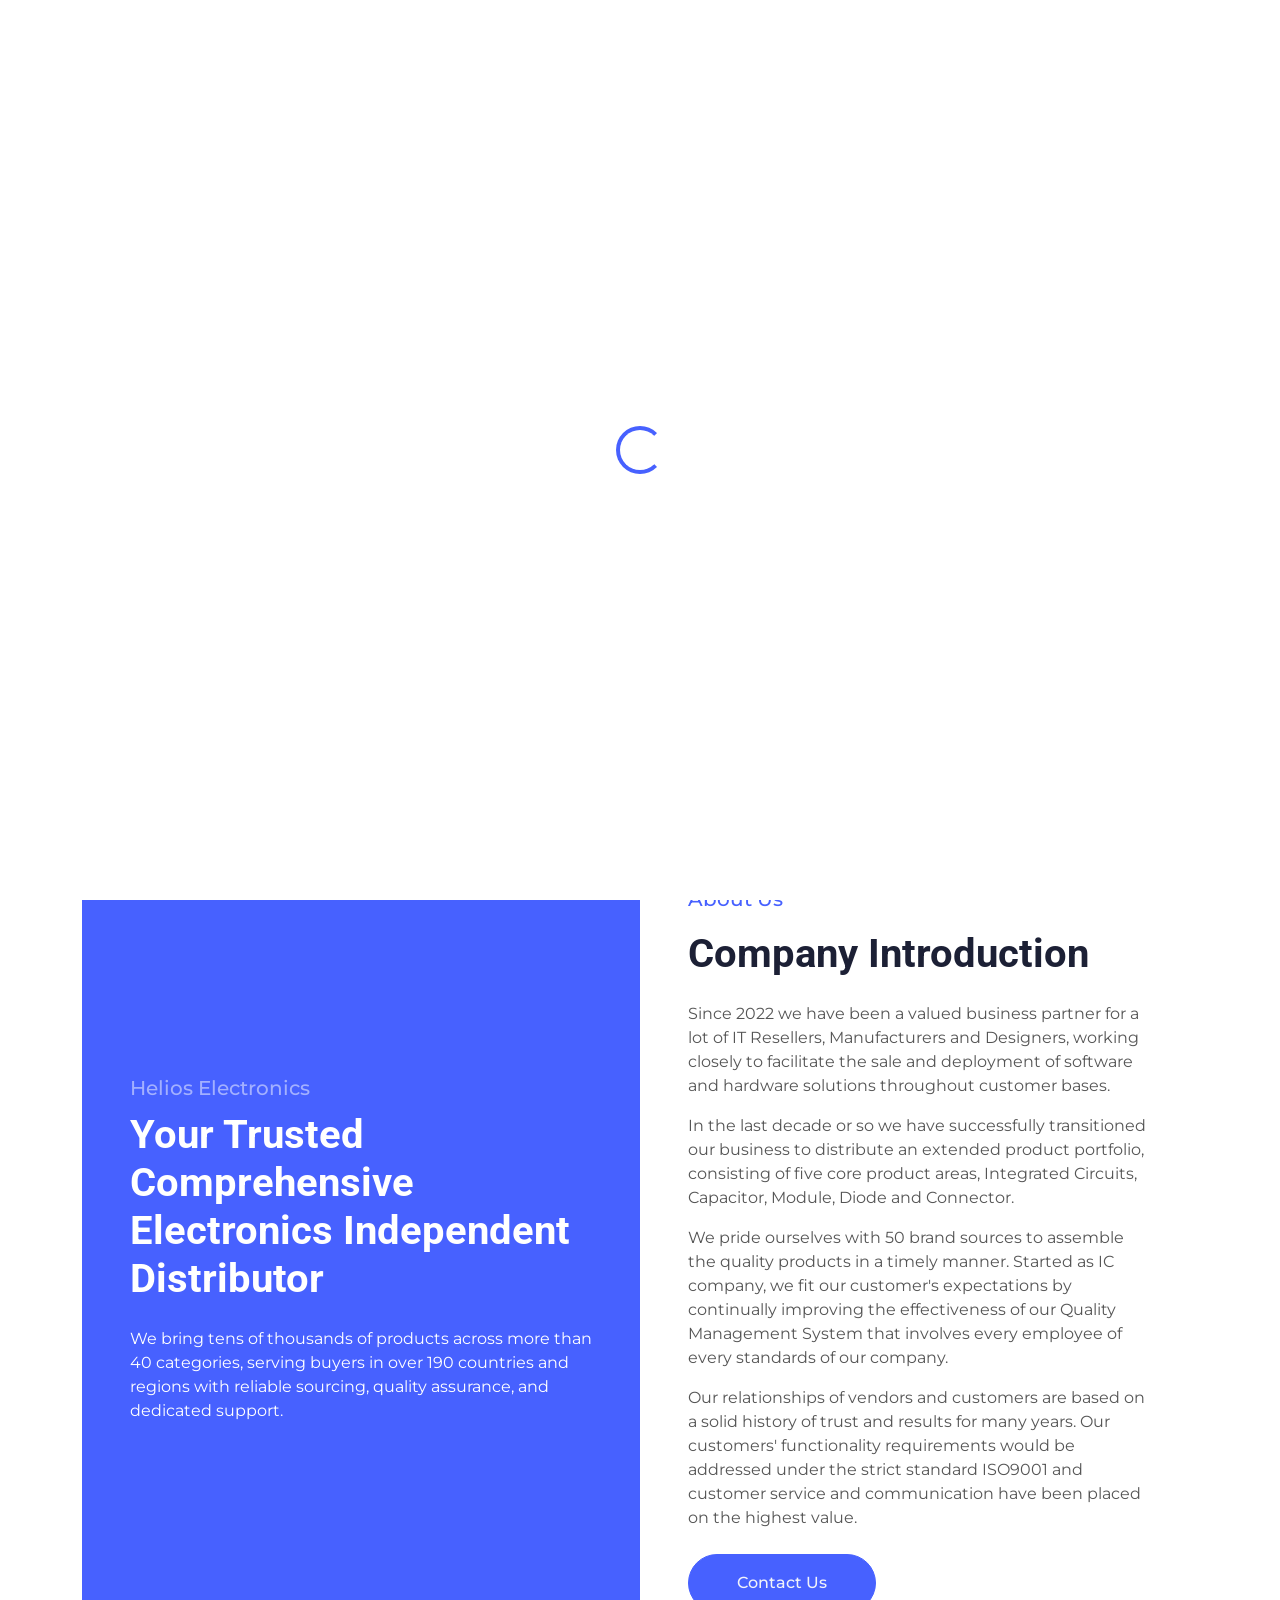
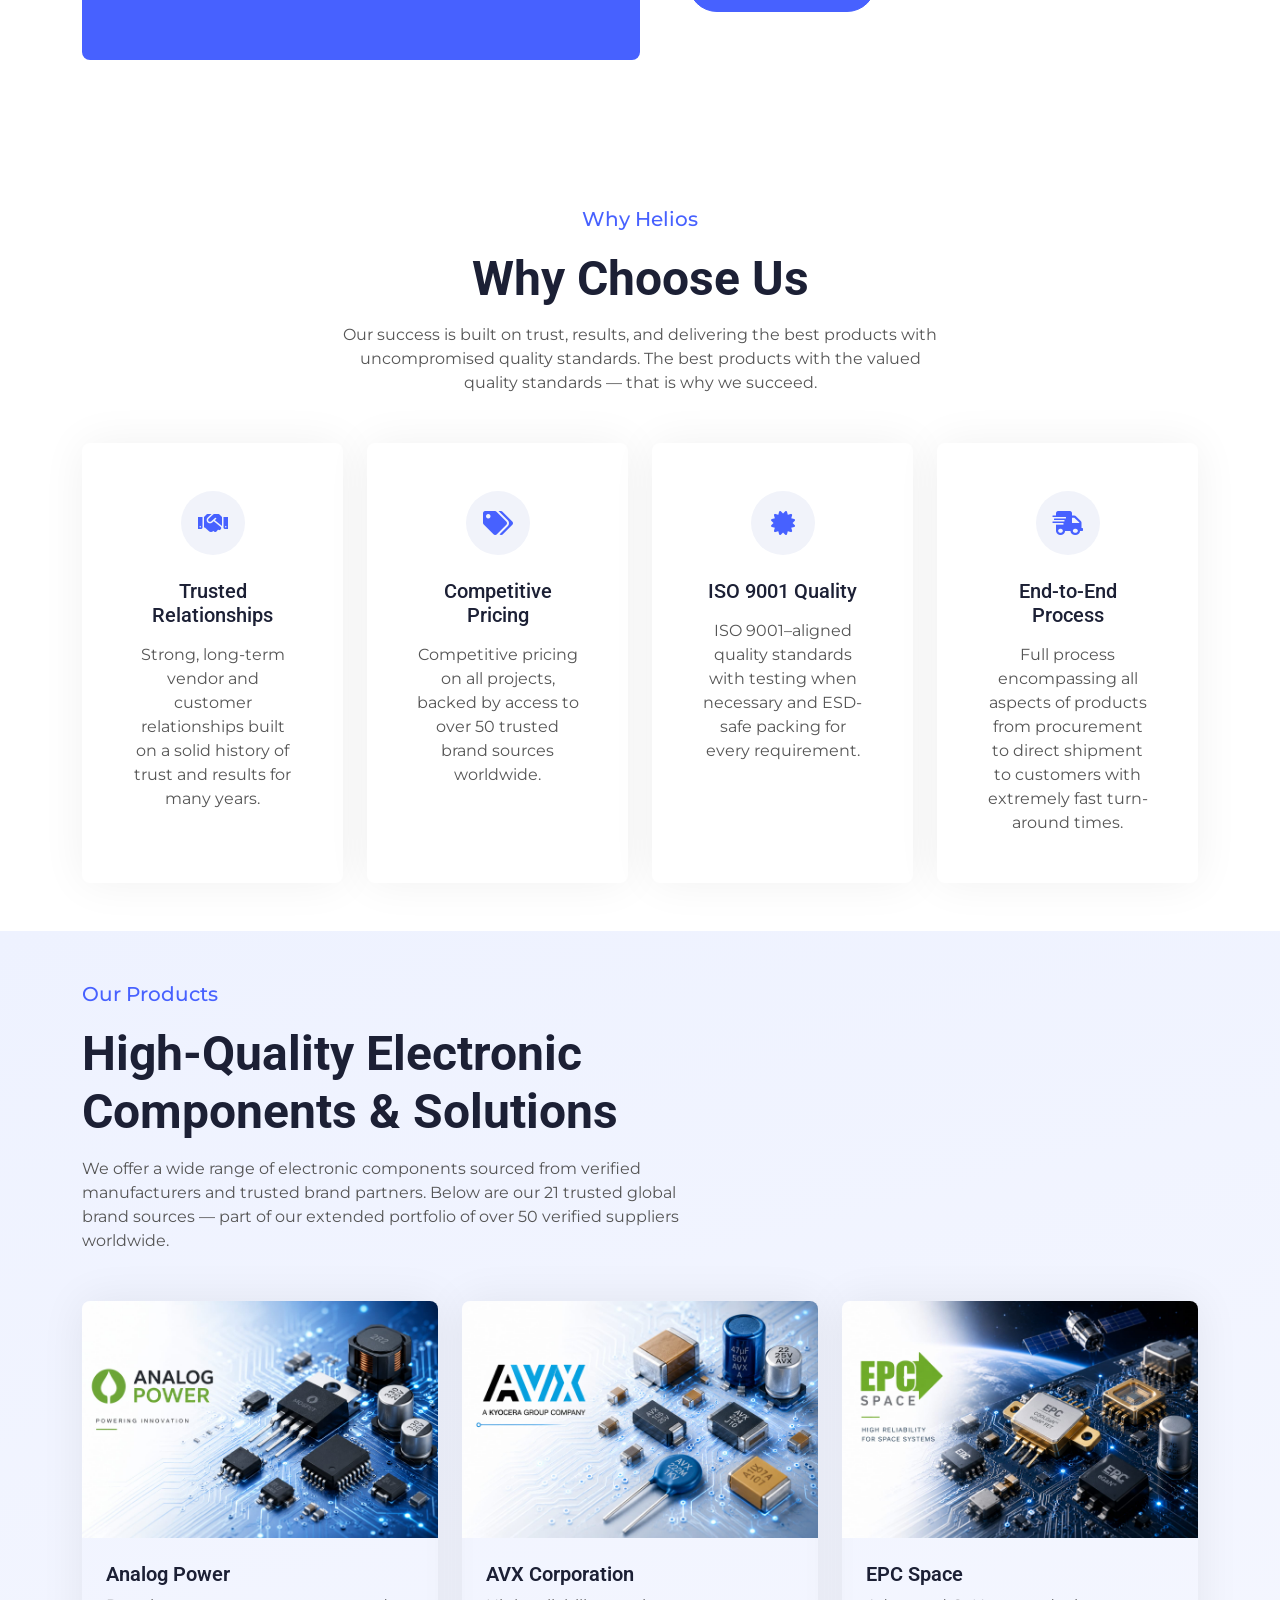
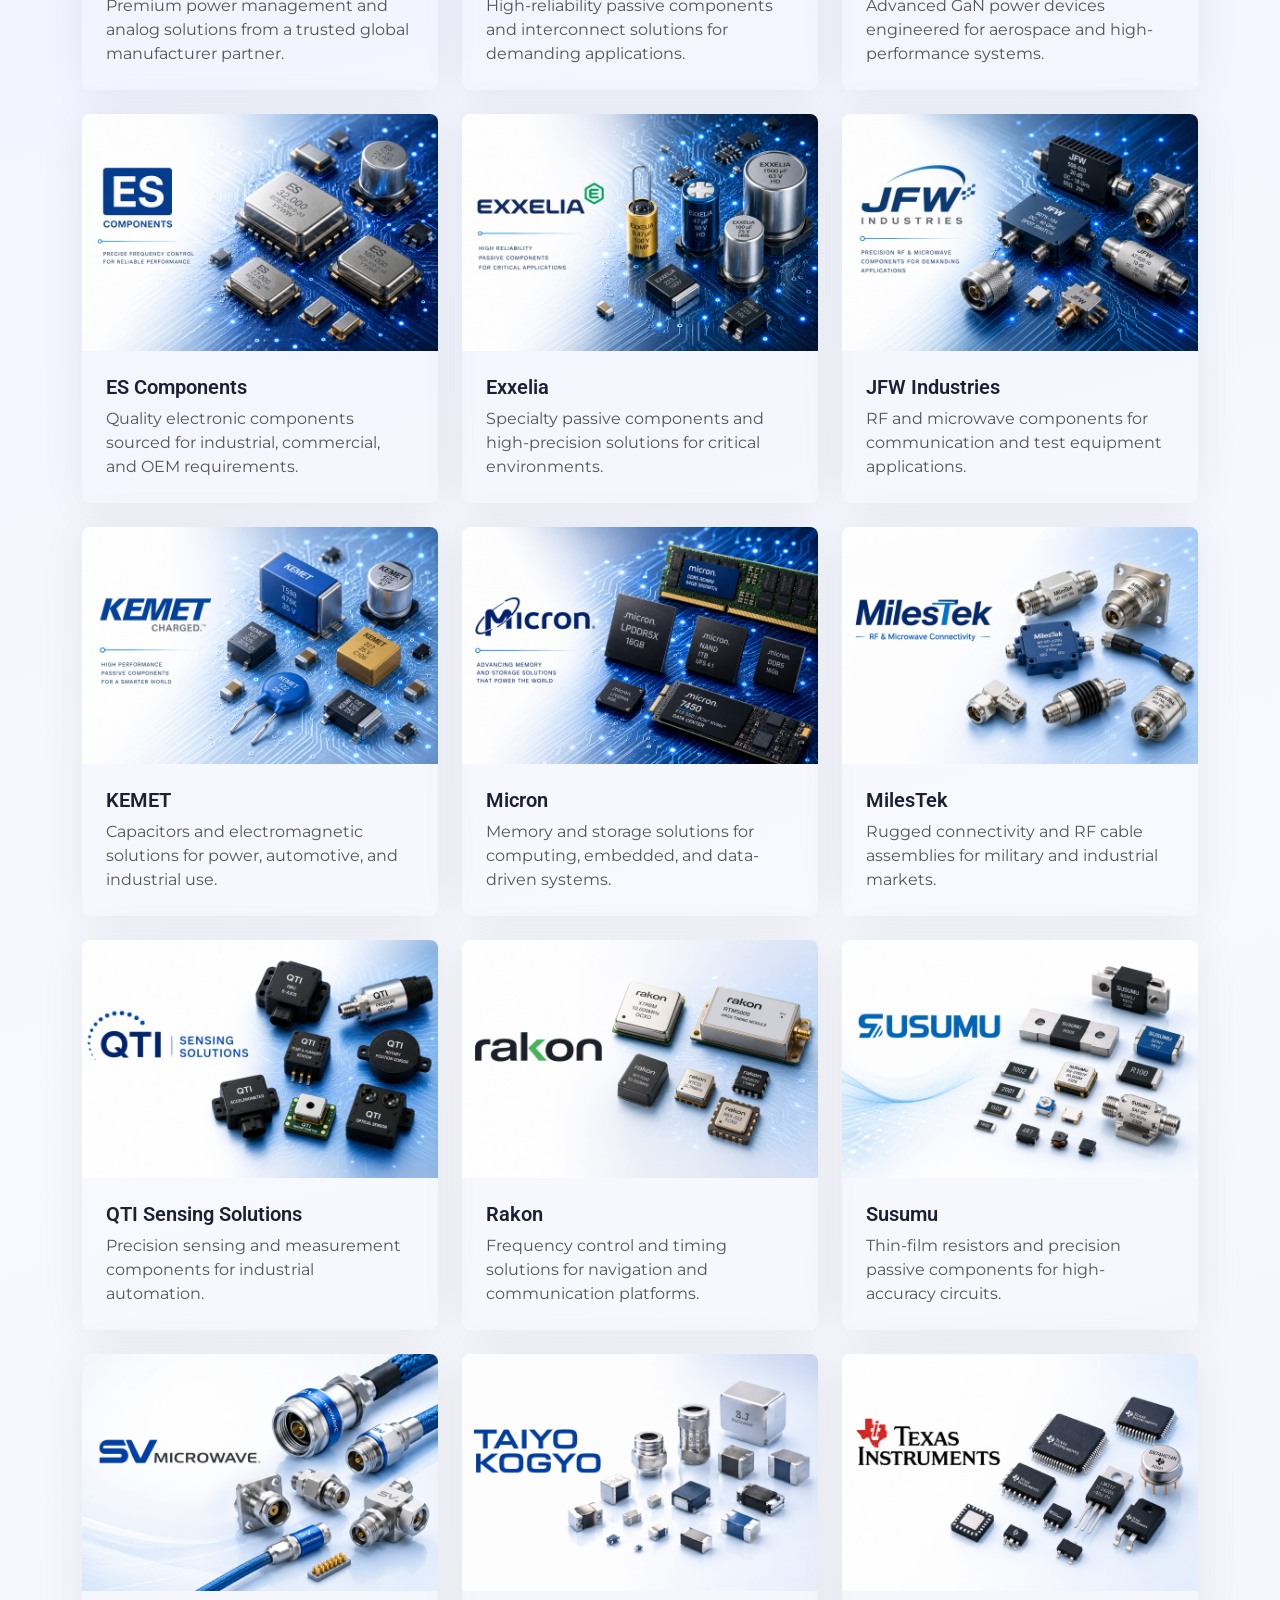
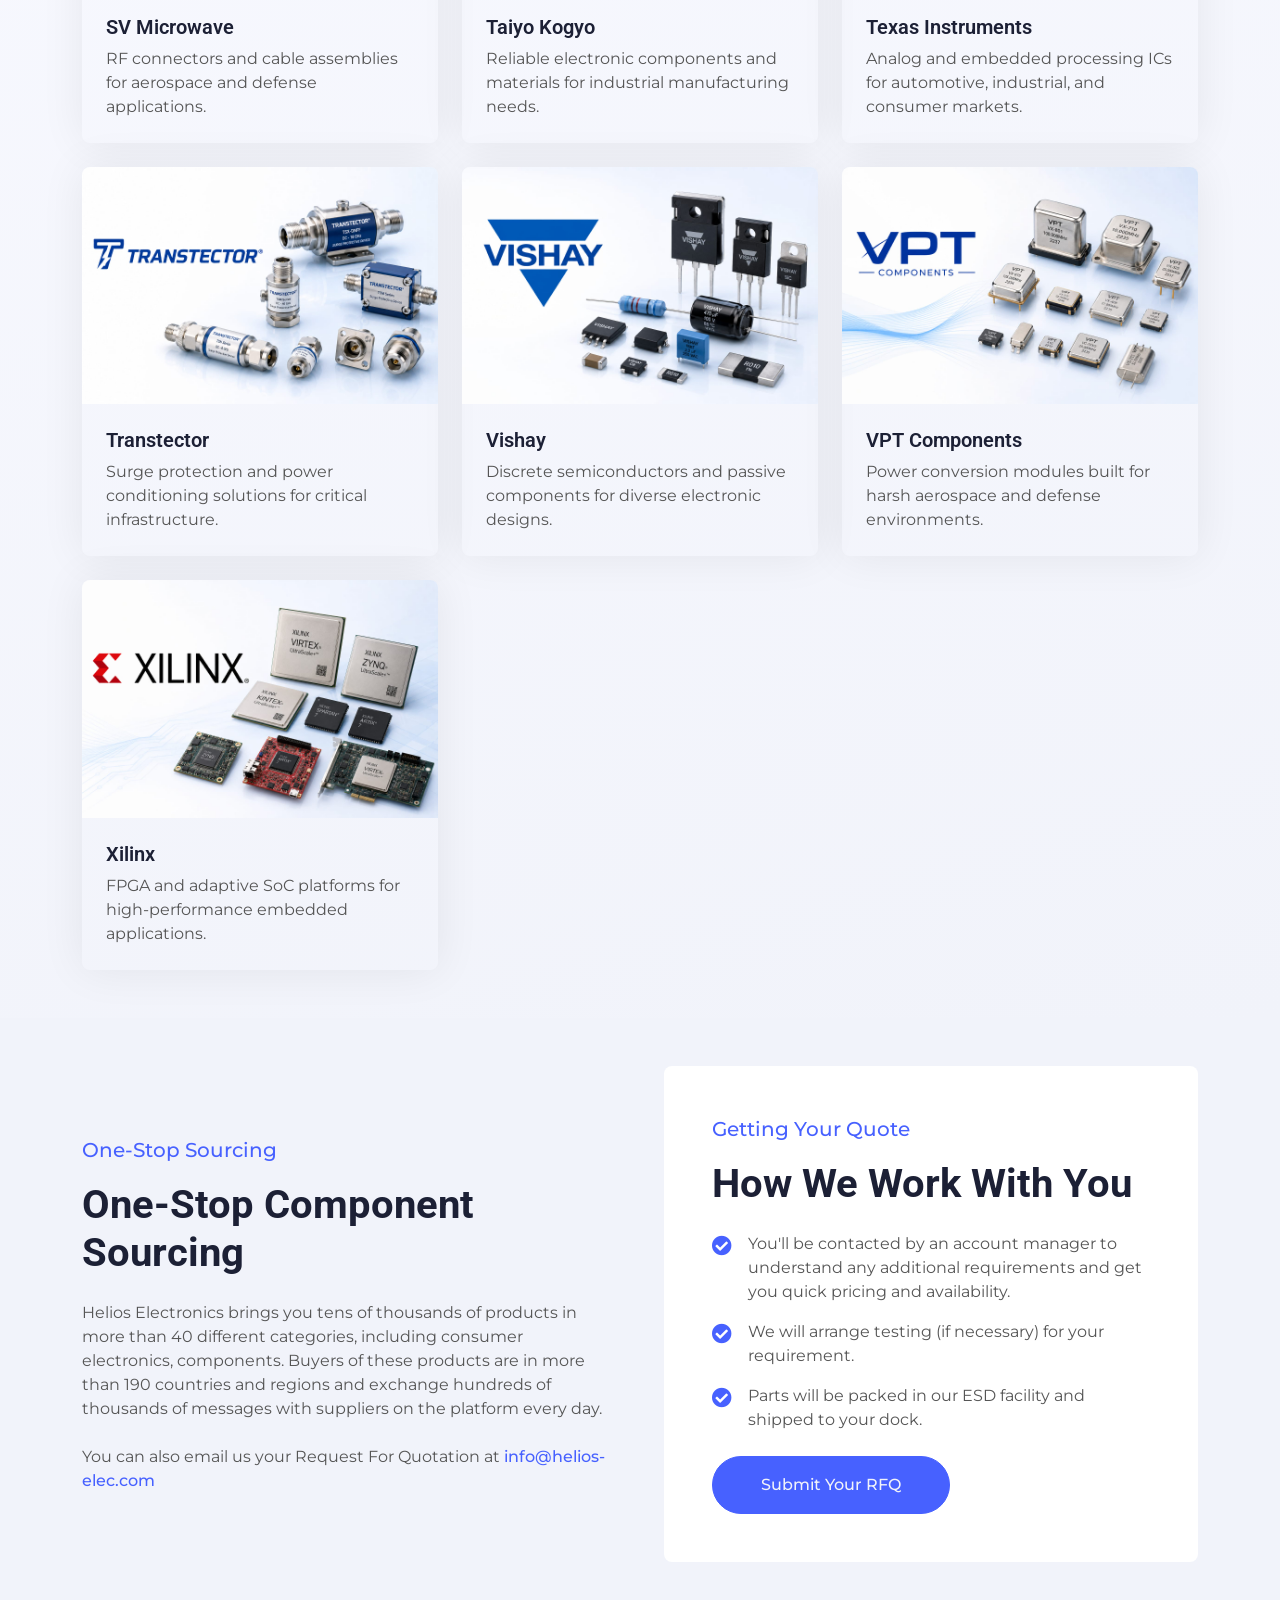
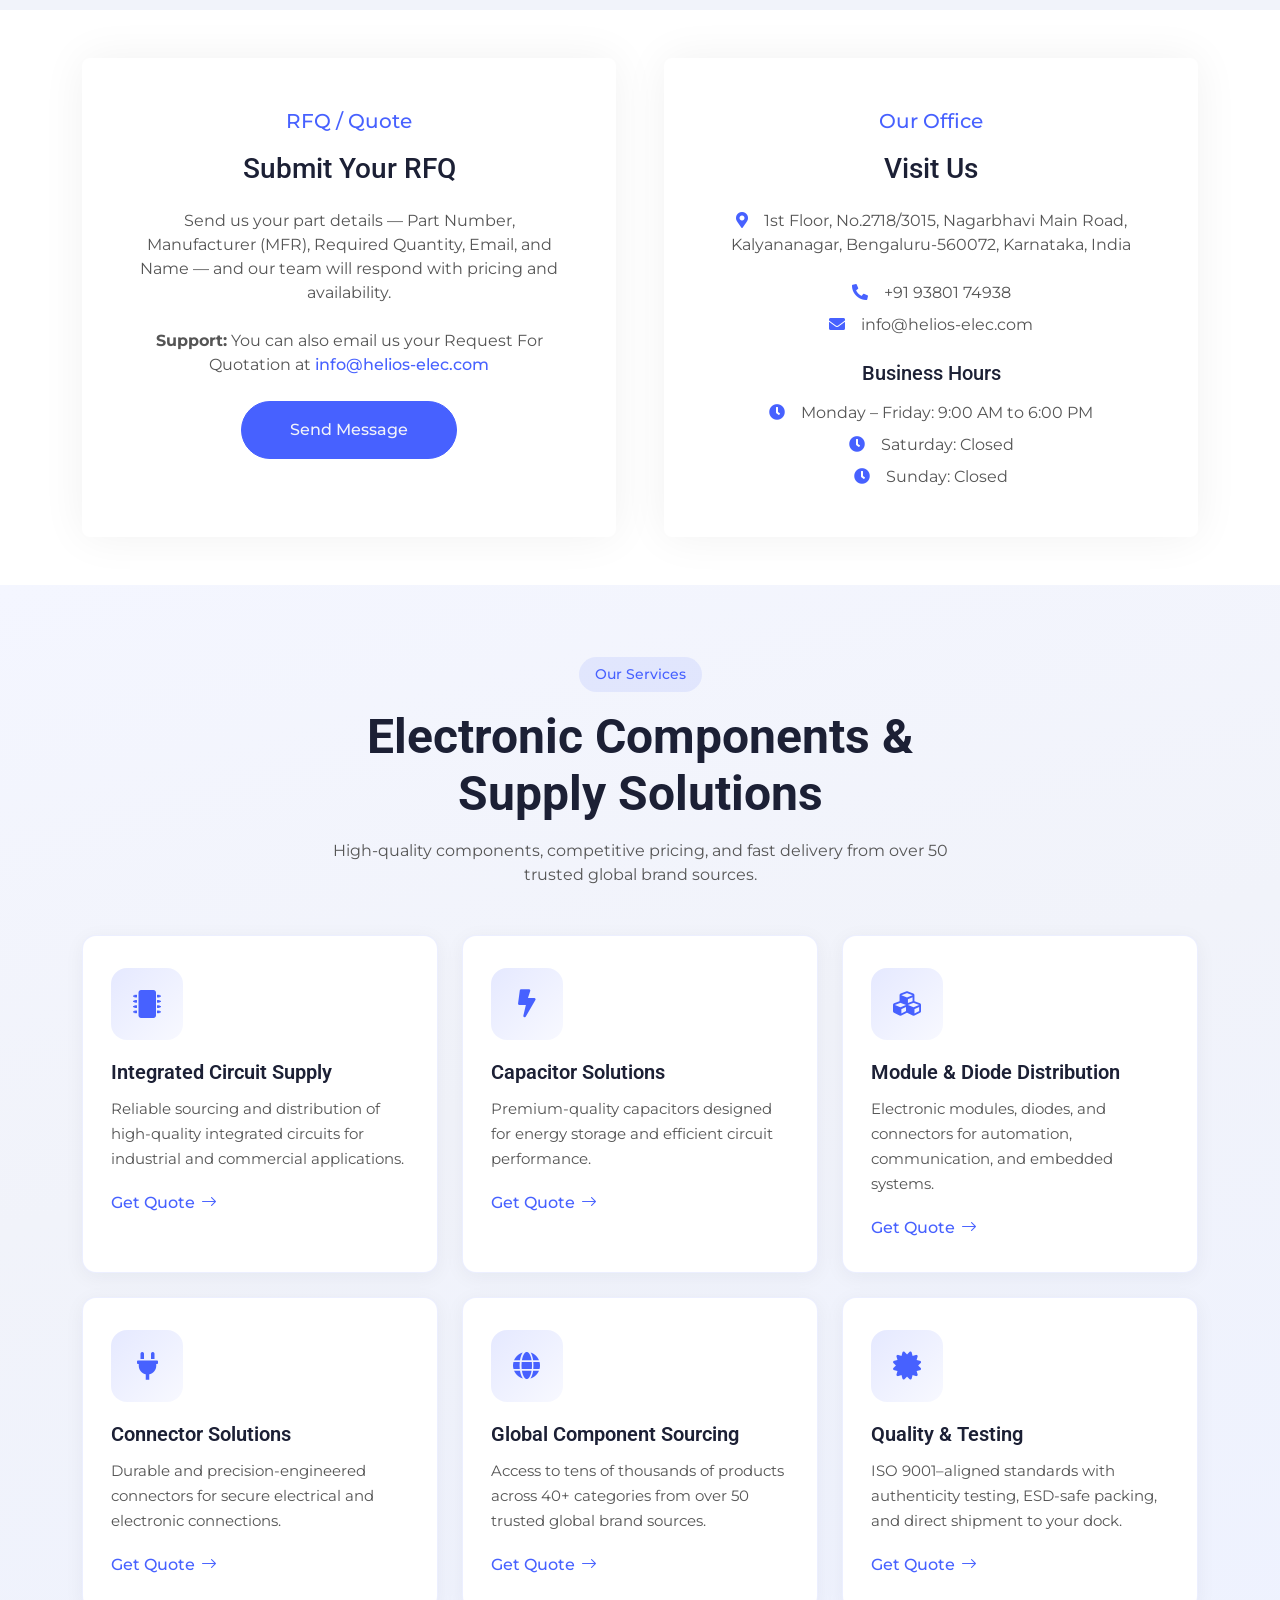
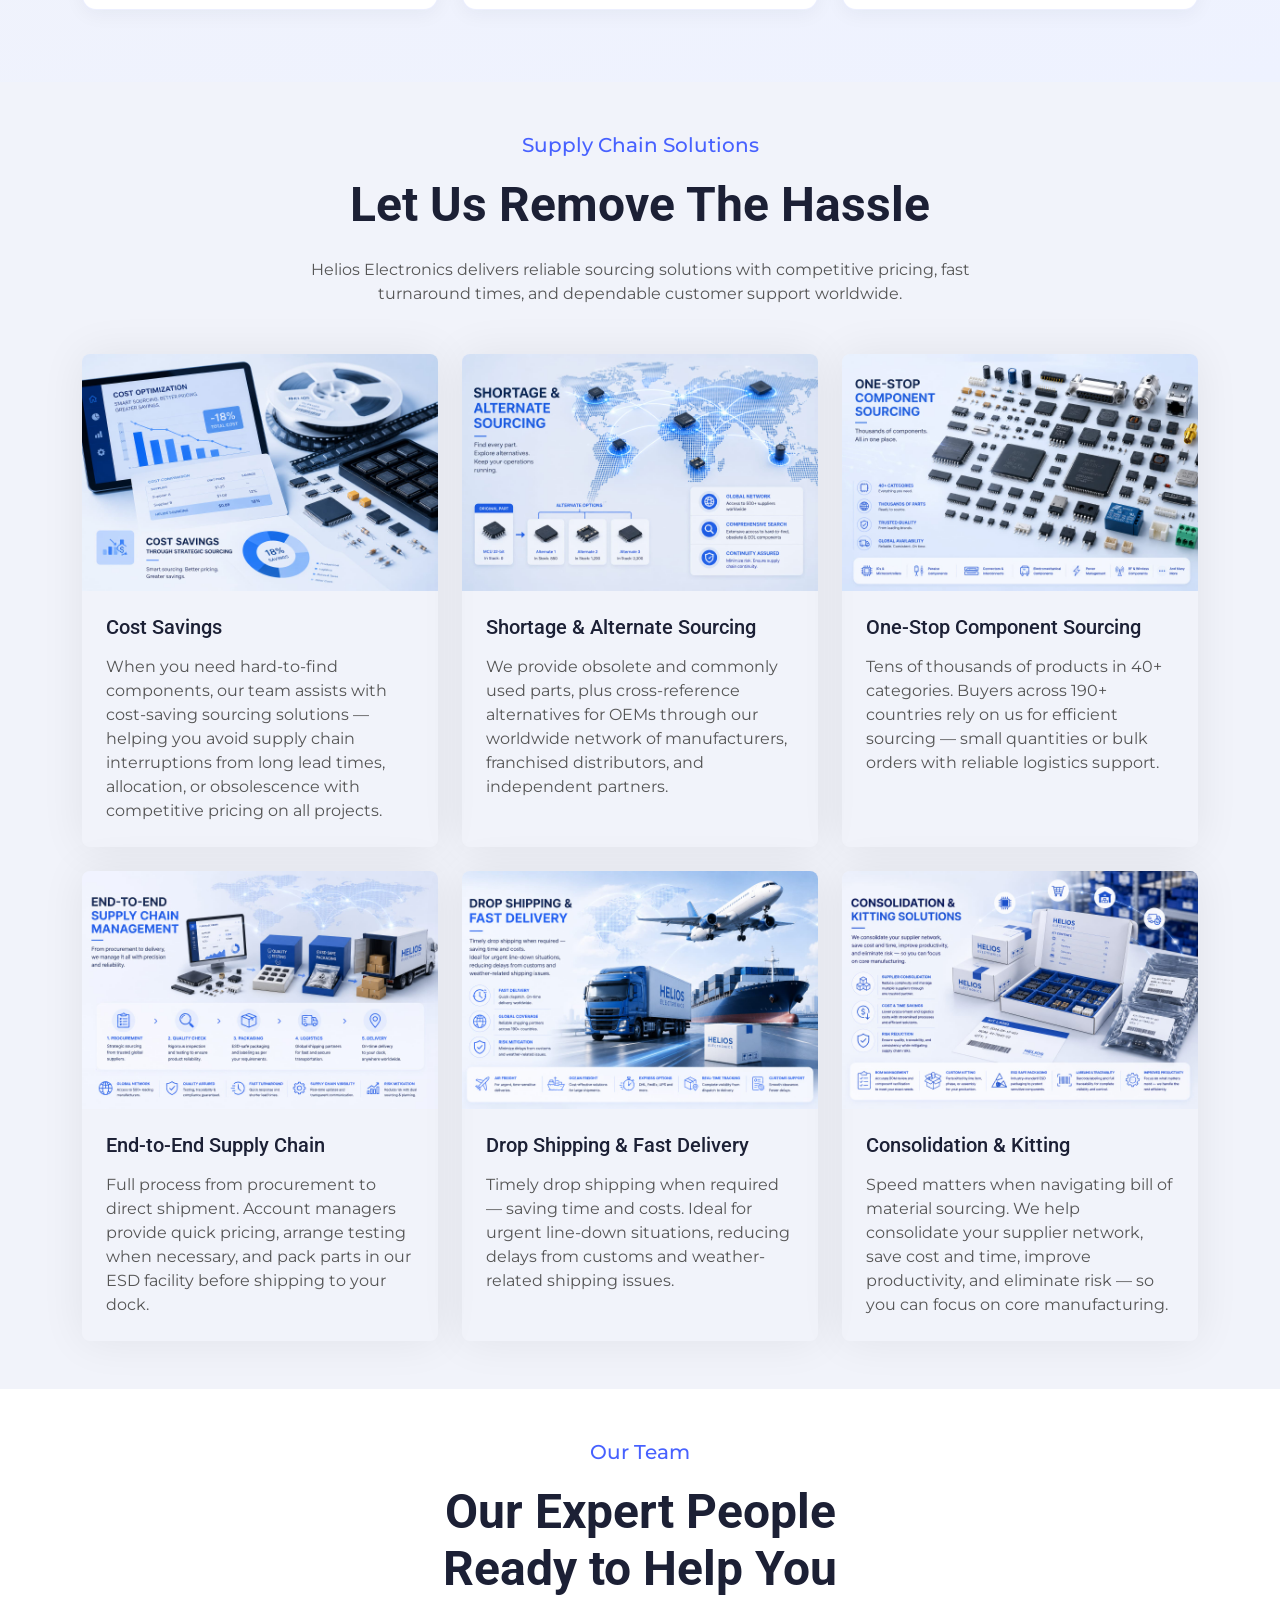
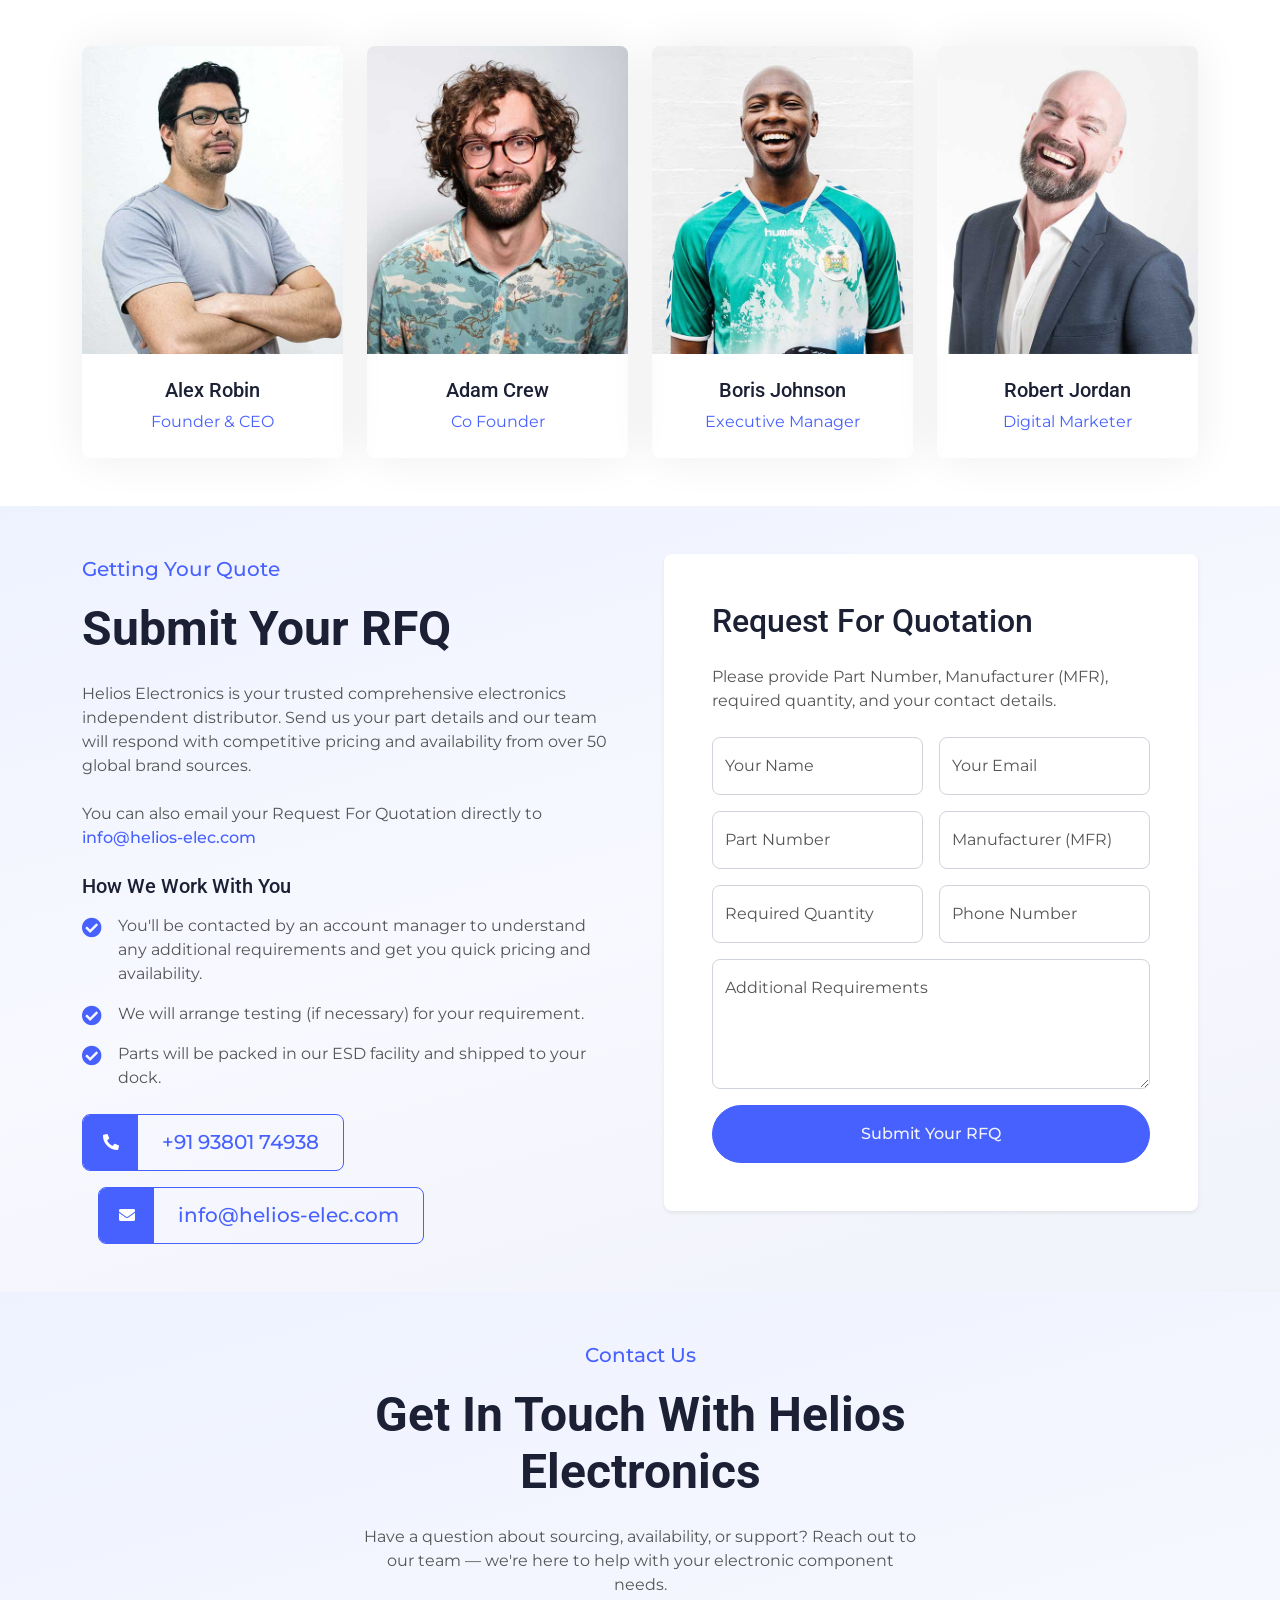
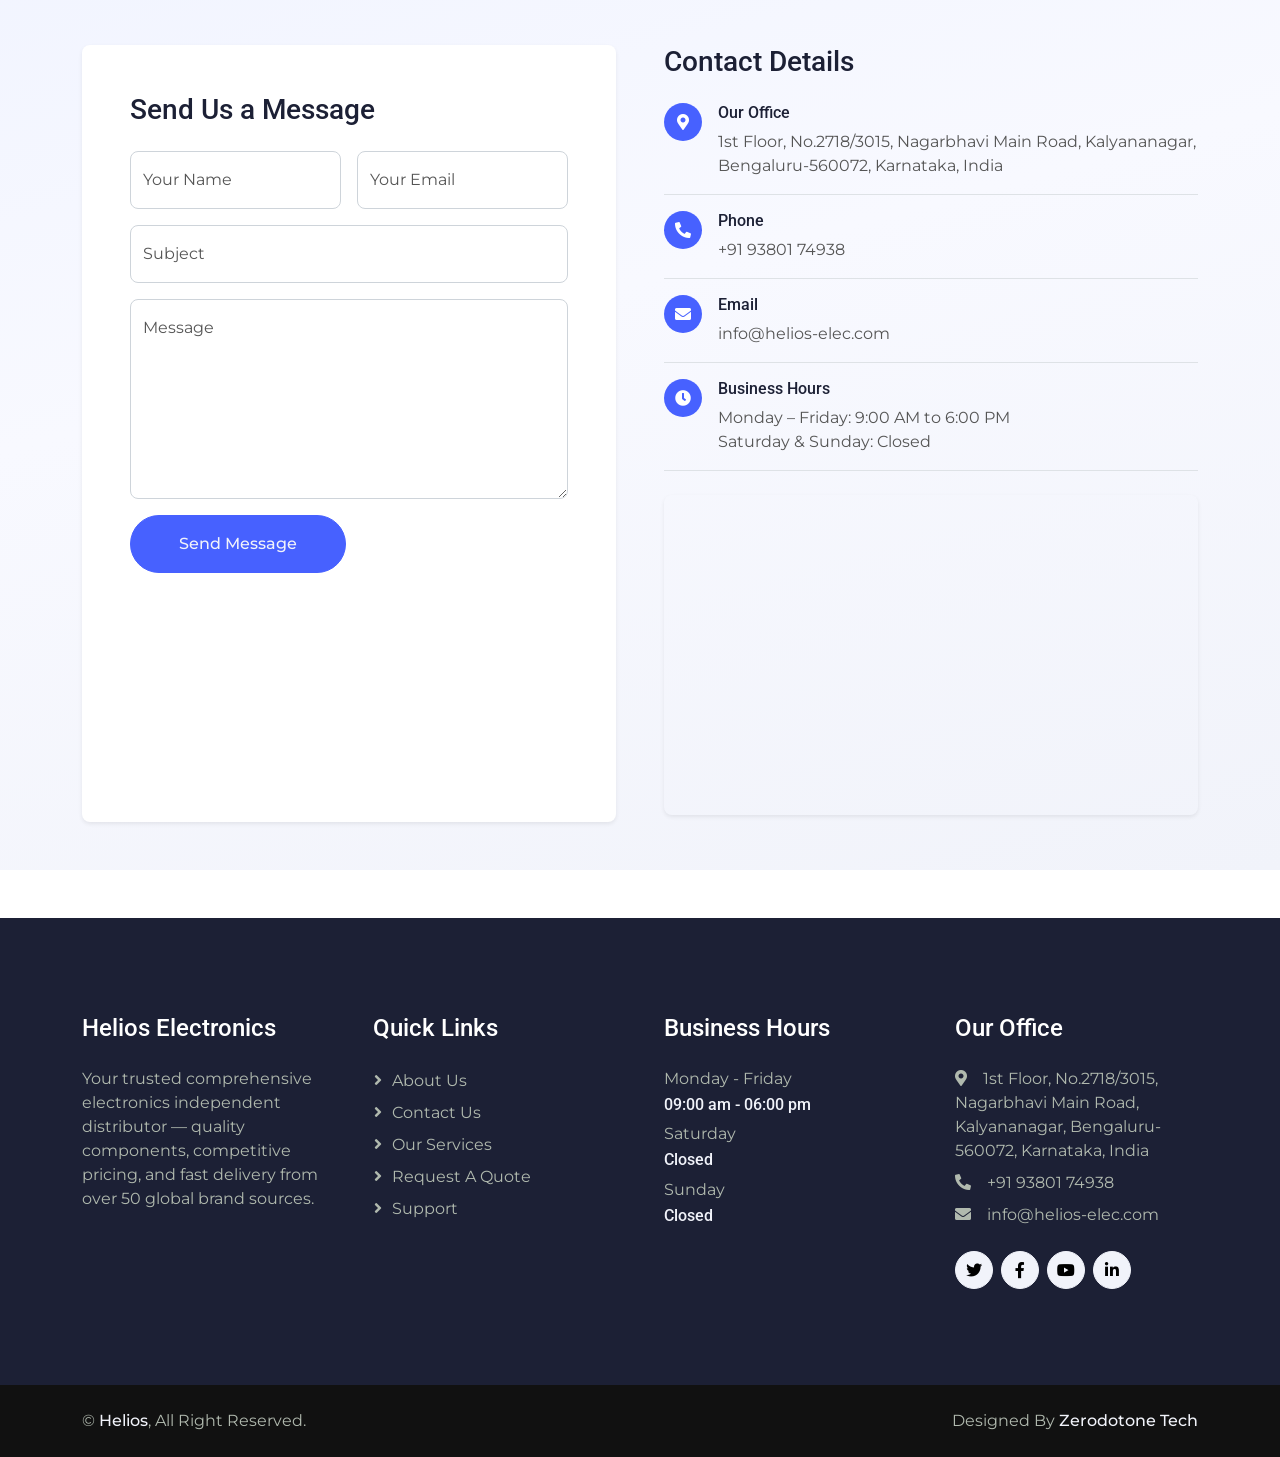
==== index.html @ 7ae64ebe "first commit Co-authored-by: Cursor <cursoragent@cursor.com>" ====
<!DOCTYPE html>
<html lang="en">

<head>
    <meta charset="utf-8">
    <title>Helios Electronics - Electronic Components Distributor</title>
    <meta content="width=device-width, initial-scale=1.0" name="viewport">
    <meta content="Helios Electronics, electronic components distributor" name="keywords">
    <meta content="Helios Electronics — your trusted comprehensive electronics independent distributor." name="description">

    <!-- Favicon -->
    <link href="img/favicon.ico" rel="icon" sizes="any">
    <link href="img/favicon-32x32.png" rel="icon" type="image/png" sizes="32x32">
    <link href="img/apple-touch-icon.png" rel="apple-touch-icon">

    <!-- Google Web Fonts -->
    <link rel="preconnect" href="https://fonts.googleapis.com">
    <link rel="preconnect" href="https://fonts.gstatic.com" crossorigin>
    <link href="https://fonts.googleapis.com/css2?family=Montserrat:wght@400;500&family=Roboto:wght@500;700&display=swap" rel="stylesheet">  

    <!-- Icon Font Stylesheet -->
    <link href="https://cdnjs.cloudflare.com/ajax/libs/font-awesome/5.10.0/css/all.min.css" rel="stylesheet">
    <link href="https://cdn.jsdelivr.net/npm/bootstrap-icons@1.4.1/font/bootstrap-icons.css" rel="stylesheet">

    <!-- Libraries Stylesheet -->
    <link href="lib/animate/animate.min.css" rel="stylesheet">

    <!-- Customized Bootstrap Stylesheet -->
    <link href="css/bootstrap.min.css" rel="stylesheet">

    <!-- Template Stylesheet -->
    <link href="css/style.css" rel="stylesheet">
</head>

<body>
    <!-- Spinner Start -->
    <div id="spinner" class="show bg-white position-fixed translate-middle w-100 vh-100 top-50 start-50 d-flex align-items-center justify-content-center">
        <div class="spinner-border text-primary" role="status" style="width: 3rem; height: 3rem;"></div>
    </div>
    <!-- Spinner End -->
    <!-- Topbar Start -->
    <div class="container-fluid bg-primary text-white helios-topbar">
        <div class="container py-2 py-lg-3">
            <div class="d-flex align-items-center justify-content-between justify-content-lg-start flex-wrap gap-2">
                <a href="index.html" class="helios-logo-link d-none d-lg-inline-flex">
                    <img src="img/logo.png" alt="Helios Electronics" class="helios-logo helios-logo-topbar">
                </a>
                <div class="d-flex align-items-center flex-wrap ms-lg-auto helios-topbar-contact">
                    <small class="helios-topbar-item helios-topbar-address d-none d-xl-inline"><i class="fa fa-map-marker-alt me-2"></i>1st Floor, No.2718/3015, Nagarbhavi Main Road, Kalyananagar, Bengaluru-560072</small>
                    <a href="mailto:info@helios-elec.com" class="helios-topbar-item text-white text-decoration-none"><i class="fa fa-envelope me-2"></i><span class="d-none d-sm-inline">info@helios-elec.com</span></a>
                    <a href="tel:+919380174938" class="helios-topbar-item text-white text-decoration-none"><i class="fa fa-phone-alt me-2"></i>+91 93801 74938</a>
                    <div class="helios-topbar-social d-flex">
                        <a class="btn btn-sm-square btn-light text-primary rounded-circle ms-1 ms-lg-2" href=""><i class="fab fa-facebook-f"></i></a>
                        <a class="btn btn-sm-square btn-light text-primary rounded-circle ms-1 ms-lg-2" href=""><i class="fab fa-twitter"></i></a>
                        <a class="btn btn-sm-square btn-light text-primary rounded-circle ms-1 ms-lg-2" href=""><i class="fab fa-linkedin-in"></i></a>
                    </div>
                </div>
            </div>
        </div>
    </div>
    <!-- Topbar End -->



    <!-- Navbar Start -->
    <div class="container-fluid bg-white sticky-top">
        <div class="container">
            <nav class="navbar navbar-expand-lg bg-white navbar-light p-lg-0">
                <a href="index.html" class="navbar-brand d-lg-none helios-logo-link">
                    <img src="img/logo.png" alt="Helios Electronics" class="helios-logo helios-logo-navbar">
                </a>
                <button type="button" class="navbar-toggler me-0" data-bs-toggle="collapse" data-bs-target="#navbarCollapse">
                    <span class="navbar-toggler-icon"></span>
                </button>
                <div class="collapse navbar-collapse" id="navbarCollapse">
                    <div class="navbar-nav">
                        <a href="index.html" class="nav-item nav-link active">Home</a>
                        <a href="about.html" class="nav-item nav-link">About</a>
                        <a href="service.html" class="nav-item nav-link">Services</a>
                        <a href="project.html" class="nav-item nav-link">Our Products</a>
                        <div class="nav-item dropdown">
                            <a href="#" class="nav-link dropdown-toggle" data-bs-toggle="dropdown">Pages</a>
                            <div class="dropdown-menu bg-light rounded-0 rounded-bottom m-0">
                                <a href="team.html" class="dropdown-item">Our Team</a>
                                <a href="quote.html" class="dropdown-item">Quotation</a>
                            </div>
                        </div>
                        <a href="contact.html" class="nav-item nav-link">Contact</a>
                    </div>
                    <div class="ms-auto d-none d-lg-block">
                        <a href="quote.html" class="btn btn-primary rounded-pill py-2 px-3">Get a Quote</a>
                    </div>
                </div>
            </nav>
        </div>
    </div>
    <!-- Navbar End -->

<!-- Carousel Start -->
<style>
#header-carousel .carousel-item img{
    width:100%;
    height:650px;
    object-fit:cover;
    display:block;
}

@media (max-width:991px){
    #header-carousel .carousel-item{
        min-height:0;
        height:auto;
    }

    #header-carousel .carousel-item img{
        width:100%;
        height:auto;
        object-fit:contain;
        display:block;
    }
}
</style>

<div class="container-fluid px-0">

    <div id="header-carousel"
         class="carousel slide"
         data-bs-ride="carousel"
         data-bs-interval="4000"
         data-bs-pause="false">

        <div class="carousel-indicators">
            <button type="button" data-bs-target="#header-carousel" data-bs-slide-to="0" class="active" aria-current="true" aria-label="Slide 1"></button>
            <button type="button" data-bs-target="#header-carousel" data-bs-slide-to="1" aria-label="Slide 2"></button>
            <button type="button" data-bs-target="#header-carousel" data-bs-slide-to="2" aria-label="Slide 3"></button>
            <button type="button" data-bs-target="#header-carousel" data-bs-slide-to="3" aria-label="Slide 4"></button>
            <button type="button" data-bs-target="#header-carousel" data-bs-slide-to="4" aria-label="Slide 5"></button>
            <button type="button" data-bs-target="#header-carousel" data-bs-slide-to="5" aria-label="Slide 6"></button>
        </div>

        <div class="carousel-inner">

            <div class="carousel-item active">
                <img src="img/slide1.jpeg" class="d-block w-100" alt="Helios Banner 1">
            </div>

            <div class="carousel-item">
                <img src="img/slide2.jpeg" class="d-block w-100" alt="Helios Banner 2">
            </div>

            <div class="carousel-item">
                <img src="img/slide3.jpeg" class="d-block w-100" alt="Helios Banner 3">
            </div>

            <div class="carousel-item">
                <img src="img/slide4.jpeg" class="d-block w-100" alt="Helios Banner 4">
            </div>

            <div class="carousel-item">
                <img src="img/slide5.jpeg" class="d-block w-100" alt="Helios Banner 5">
            </div>

            <div class="carousel-item">
                <img src="img/slide6.jpeg" class="d-block w-100" alt="Helios Banner 6">
            </div>

        </div>

        <button class="carousel-control-prev"
                type="button"
                data-bs-target="#header-carousel"
                data-bs-slide="prev">
            <span class="carousel-control-prev-icon"></span>
        </button>

        <button class="carousel-control-next"
                type="button"
                data-bs-target="#header-carousel"
                data-bs-slide="next">
            <span class="carousel-control-next-icon"></span>
        </button>

    </div>

</div>
<!-- Carousel End -->

<!-- About Start -->
    <div class="container-fluid helios-about-section mb-5">
        <div class="container">
            <div class="row g-4 g-lg-0 align-items-stretch">
                <div class="col-lg-6 order-lg-1 order-2">
                    <div class="h-100 bg-primary rounded helios-about-panel text-white d-flex flex-column justify-content-center wow fadeIn" data-wow-delay="0.3s" style="min-height: 320px;">
                        <p class="fs-5 fw-medium text-white-50 mb-2">Helios Electronics</p>
                        <h2 class="display-6 text-white mb-4">Your Trusted Comprehensive Electronics Independent Distributor</h2>
                        <p class="mb-0">We bring tens of thousands of products across more than 40 categories, serving buyers in over 190 countries and regions with reliable sourcing, quality assurance, and dedicated support.</p>
                    </div>
                </div>
                <div class="col-lg-6 order-lg-2 order-1 wow fadeIn" data-wow-delay="0.5s">
                    <div class="h-100 bg-white rounded helios-about-panel">
                        <p class="fs-5 fw-medium text-primary">About Us</p>
                        <h1 class="display-6 mb-4">Company Introduction</h1>
                        <p class="mb-3">Since 2022 we have been a valued business partner for a lot of IT Resellers, Manufacturers and Designers, working closely to facilitate the sale and deployment of software and hardware solutions throughout customer bases.</p>
                        <p class="mb-3">In the last decade or so we have successfully transitioned our business to distribute an extended product portfolio, consisting of five core product areas, Integrated Circuits, Capacitor, Module, Diode and Connector.</p>
                        <p class="mb-3">We pride ourselves with 50 brand sources to assemble the quality products in a timely manner. Started as IC company, we fit our customer's expectations by continually improving the effectiveness of our Quality Management System that involves every employee of every standards of our company.</p>
                        <p class="mb-4">Our relationships of vendors and customers are based on a solid history of trust and results for many years. Our customers' functionality requirements would be addressed under the strict standard ISO9001 and customer service and communication have been placed on the highest value.</p>
                        <a class="btn btn-primary rounded-pill py-3 px-5" href="contact.html">Contact Us</a>
                    </div>
                </div>
            </div>
        </div>
    </div>
    <!-- About End -->




    <!-- Why Choose Us Start -->
    <div class="container-fluid py-5">
        <div class="container">
            <div class="text-center mx-auto wow fadeInUp" data-wow-delay="0.1s" style="max-width: 600px;">
                <p class="fs-5 fw-medium text-primary">Why Helios</p>
                <h1 class="display-5 mb-3">Why Choose Us</h1>
                <p class="mb-5">Our success is built on trust, results, and delivering the best products with uncompromised quality standards. The best products with the valued quality standards — that is why we succeed.</p>
            </div>
            <div class="row g-4">
                <div class="col-sm-6 col-lg-3 wow fadeInUp" data-wow-delay="0.1s">
                    <div class="service-item position-relative h-100">
                        <div class="service-text rounded p-4 p-md-5 text-center h-100">
                            <div class="btn-square bg-light rounded-circle mx-auto mb-4" style="width: 64px; height: 64px;">
                                <i class="fa fa-handshake text-primary fs-4"></i>
                            </div>
                            <h5 class="mb-3">Trusted Relationships</h5>
                            <p class="mb-0">Strong, long-term vendor and customer relationships built on a solid history of trust and results for many years.</p>
                        </div>
                    </div>
                </div>
                <div class="col-sm-6 col-lg-3 wow fadeInUp" data-wow-delay="0.2s">
                    <div class="service-item position-relative h-100">
                        <div class="service-text rounded p-4 p-md-5 text-center h-100">
                            <div class="btn-square bg-light rounded-circle mx-auto mb-4" style="width: 64px; height: 64px;">
                                <i class="fa fa-tags text-primary fs-4"></i>
                            </div>
                            <h5 class="mb-3">Competitive Pricing</h5>
                            <p class="mb-0">Competitive pricing on all projects, backed by access to over 50 trusted brand sources worldwide.</p>
                        </div>
                    </div>
                </div>
                <div class="col-sm-6 col-lg-3 wow fadeInUp" data-wow-delay="0.3s">
                    <div class="service-item position-relative h-100">
                        <div class="service-text rounded p-4 p-md-5 text-center h-100">
                            <div class="btn-square bg-light rounded-circle mx-auto mb-4" style="width: 64px; height: 64px;">
                                <i class="fa fa-certificate text-primary fs-4"></i>
                            </div>
                            <h5 class="mb-3">ISO 9001 Quality</h5>
                            <p class="mb-0">ISO 9001–aligned quality standards with testing when necessary and ESD-safe packing for every requirement.</p>
                        </div>
                    </div>
                </div>
                <div class="col-sm-6 col-lg-3 wow fadeInUp" data-wow-delay="0.4s">
                    <div class="service-item position-relative h-100">
                        <div class="service-text rounded p-4 p-md-5 text-center h-100">
                            <div class="btn-square bg-light rounded-circle mx-auto mb-4" style="width: 64px; height: 64px;">
                                <i class="fa fa-shipping-fast text-primary fs-4"></i>
                            </div>
                            <h5 class="mb-3">End-to-End Process</h5>
                            <p class="mb-0">Full process encompassing all aspects of products from procurement to direct shipment to customers with extremely fast turn-around times.</p>
                        </div>
                    </div>
                </div>
            </div>
        </div>
    </div>
    <!-- Why Choose Us End -->


     <!-- Products Start -->
     <div class="container-fluid products-page-section py-5">
        <div class="container">
            <div class="text-center text-md-start pb-5 pb-md-0 wow fadeInUp" data-wow-delay="0.1s" style="max-width: 600px;">
                <p class="fs-5 fw-medium text-primary">Our Products</p>
                <h1 class="display-5 mb-3">High-Quality Electronic Components &amp; Solutions</h1>
                <p class="text-secondary mb-5">We offer a wide range of electronic components sourced from verified manufacturers and trusted brand partners. Below are our 21 trusted global brand sources — part of our extended portfolio of over 50 verified suppliers worldwide.</p>
            </div>
            <div class="row g-4">
                <div class="col-md-6 col-lg-4 wow fadeInUp" data-wow-delay="0.1s">
                    <div class="project-item">
                        <img class="img-fluid" src="img/Analog power.jpeg" alt="Analog Power">
                        <div class="p-4">
                            <h5 class="mb-2">Analog Power</h5>
                            <span>Premium power management and analog solutions from a trusted global manufacturer partner.</span>
                        </div>
                    </div>
                </div>
                <div class="col-md-6 col-lg-4 wow fadeInUp" data-wow-delay="0.15s">
                    <div class="project-item">
                        <img class="img-fluid" src="img/AVX.jpeg" alt="AVX Corporation">
                        <div class="p-4">
                            <h5 class="mb-2">AVX Corporation</h5>
                            <span>High-reliability passive components and interconnect solutions for demanding applications.</span>
                        </div>
                    </div>
                </div>
                <div class="col-md-6 col-lg-4 wow fadeInUp" data-wow-delay="0.2s">
                    <div class="project-item">
                        <img class="img-fluid" src="img/EPC Space.jpeg" alt="EPC Space">
                        <div class="p-4">
                            <h5 class="mb-2">EPC Space</h5>
                            <span>Advanced GaN power devices engineered for aerospace and high-performance systems.</span>
                        </div>
                    </div>
                </div>
                <div class="col-md-6 col-lg-4 wow fadeInUp" data-wow-delay="0.25s">
                    <div class="project-item">
                        <img class="img-fluid" src="img/Es Components.jpeg" alt="ES Components">
                        <div class="p-4">
                            <h5 class="mb-2">ES Components</h5>
                            <span>Quality electronic components sourced for industrial, commercial, and OEM requirements.</span>
                        </div>
                    </div>
                </div>
                <div class="col-md-6 col-lg-4 wow fadeInUp" data-wow-delay="0.3s">
                    <div class="project-item">
                        <img class="img-fluid" src="img/exxelia.jpeg" alt="Exxelia">
                        <div class="p-4">
                            <h5 class="mb-2">Exxelia</h5>
                            <span>Specialty passive components and high-precision solutions for critical environments.</span>
                        </div>
                    </div>
                </div>
                <div class="col-md-6 col-lg-4 wow fadeInUp" data-wow-delay="0.35s">
                    <div class="project-item">
                        <img class="img-fluid" src="img/jfw industries.jpeg" alt="JFW Industries">
                        <div class="p-4">
                            <h5 class="mb-2">JFW Industries</h5>
                            <span>RF and microwave components for communication and test equipment applications.</span>
                        </div>
                    </div>
                </div>
                <div class="col-md-6 col-lg-4 wow fadeInUp" data-wow-delay="0.4s">
                    <div class="project-item">
                        <img class="img-fluid" src="img/kemet.jpeg" alt="KEMET">
                        <div class="p-4">
                            <h5 class="mb-2">KEMET</h5>
                            <span>Capacitors and electromagnetic solutions for power, automotive, and industrial use.</span>
                        </div>
                    </div>
                </div>
                <div class="col-md-6 col-lg-4 wow fadeInUp" data-wow-delay="0.45s">
                    <div class="project-item">
                        <img class="img-fluid" src="img/micron.jpeg" alt="Micron">
                        <div class="p-4">
                            <h5 class="mb-2">Micron</h5>
                            <span>Memory and storage solutions for computing, embedded, and data-driven systems.</span>
                        </div>
                    </div>
                </div>
                <div class="col-md-6 col-lg-4 wow fadeInUp" data-wow-delay="0.5s">
                    <div class="project-item">
                        <img class="img-fluid" src="img/milestes.jpeg" alt="MilesTek">
                        <div class="p-4">
                            <h5 class="mb-2">MilesTek</h5>
                            <span>Rugged connectivity and RF cable assemblies for military and industrial markets.</span>
                        </div>
                    </div>
                </div>
                <!-- <div class="col-md-6 col-lg-4 wow fadeInUp" data-wow-delay="0.55s">
                    <div class="project-item">
                        <img class="img-fluid" src="img/project-2.jpg" alt="ON">
                        <div class="p-4">
                            <h5 class="mb-2">ON</h5>
                            <span>Semiconductor solutions for power, sensing, and connectivity across key industries.</span>
                        </div>
                    </div>
                </div>
                <div class="col-md-6 col-lg-4 wow fadeInUp" data-wow-delay="0.6s">
                    <div class="project-item">
                        <img class="img-fluid" src="img/project-3.jpg" alt="Powell">
                        <div class="p-4">
                            <h5 class="mb-2">Powell</h5>
                            <span>High-performance RF and microwave components for defense and telecom systems.</span>
                        </div>
                    </div>
                </div> -->
                <div class="col-md-6 col-lg-4 wow fadeInUp" data-wow-delay="0.65s">
                    <div class="project-item">
                        <img class="img-fluid" src="img/qti sensing.jpeg" alt="QTI Sensing Solutions">
                        <div class="p-4">
                            <h5 class="mb-2">QTI Sensing Solutions</h5>
                            <span>Precision sensing and measurement components for industrial automation.</span>
                        </div>
                    </div>
                </div>
                <div class="col-md-6 col-lg-4 wow fadeInUp" data-wow-delay="0.7s">
                    <div class="project-item">
                        <img class="img-fluid" src="img/Rakon.jpeg" alt="Rakon">
                        <div class="p-4">
                            <h5 class="mb-2">Rakon</h5>
                            <span>Frequency control and timing solutions for navigation and communication platforms.</span>
                        </div>
                    </div>
                </div>
                <div class="col-md-6 col-lg-4 wow fadeInUp" data-wow-delay="0.75s">
                    <div class="project-item">
                        <img class="img-fluid" src="img/Susumu.jpeg" alt="Susumu">
                        <div class="p-4">
                            <h5 class="mb-2">Susumu</h5>
                            <span>Thin-film resistors and precision passive components for high-accuracy circuits.</span>
                        </div>
                    </div>
                </div>
                <div class="col-md-6 col-lg-4 wow fadeInUp" data-wow-delay="0.8s">
                    <div class="project-item">
                        <img class="img-fluid" src="img/Sv microwave.jpeg" alt="SV Microwave">
                        <div class="p-4">
                            <h5 class="mb-2">SV Microwave</h5>
                            <span>RF connectors and cable assemblies for aerospace and defense applications.</span>
                        </div>
                    </div>
                </div>
                <div class="col-md-6 col-lg-4 wow fadeInUp" data-wow-delay="0.85s">
                    <div class="project-item">
                        <img class="img-fluid" src="img/Taiyokogyo.jpeg" alt="Taiyo Kogyo">
                        <div class="p-4">
                            <h5 class="mb-2">Taiyo Kogyo</h5>
                            <span>Reliable electronic components and materials for industrial manufacturing needs.</span>
                        </div>
                    </div>
                </div>
                <div class="col-md-6 col-lg-4 wow fadeInUp" data-wow-delay="0.9s">
                    <div class="project-item">
                        <img class="img-fluid" src="img/Texas instruments.jpeg" alt="Texas Instruments">
                        <div class="p-4">
                            <h5 class="mb-2">Texas Instruments</h5>
                            <span>Analog and embedded processing ICs for automotive, industrial, and consumer markets.</span>
                        </div>
                    </div>
                </div>
                <div class="col-md-6 col-lg-4 wow fadeInUp" data-wow-delay="0.95s">
                    <div class="project-item">
                        <img class="img-fluid" src="img/Transtector.jpeg" alt="Transtector">
                        <div class="p-4">
                            <h5 class="mb-2">Transtector</h5>
                            <span>Surge protection and power conditioning solutions for critical infrastructure.</span>
                        </div>
                    </div>
                </div>
                <div class="col-md-6 col-lg-4 wow fadeInUp" data-wow-delay="1s">
                    <div class="project-item">
                        <img class="img-fluid" src="img/Vishay.jpeg" alt="Vishay">
                        <div class="p-4">
                            <h5 class="mb-2">Vishay</h5>
                            <span>Discrete semiconductors and passive components for diverse electronic designs.</span>
                        </div>
                    </div>
                </div>
                <div class="col-md-6 col-lg-4 wow fadeInUp" data-wow-delay="1.05s">
                    <div class="project-item">
                        <img class="img-fluid" src="img/VPT Components.jpeg" alt="VPT Components">
                        <div class="p-4">
                            <h5 class="mb-2">VPT Components</h5>
                            <span>Power conversion modules built for harsh aerospace and defense environments.</span>
                        </div>
                    </div>
                </div>
                <div class="col-md-6 col-lg-4 wow fadeInUp" data-wow-delay="1.1s">
                    <div class="project-item">
                        <img class="img-fluid" src="img/Xilinx.jpeg" alt="Xilinx">
                        <div class="p-4">
                            <h5 class="mb-2">Xilinx</h5>
                            <span>FPGA and adaptive SoC platforms for high-performance embedded applications.</span>
                        </div>
                    </div>
                </div>
            </div>
        </div>
    </div>
    <!-- Products End -->


    <!-- One-Stop Sourcing & Getting Your Quote Start -->
    <div class="container-fluid py-5 bg-light">
        <div class="container">
            <div class="row g-5 align-items-center">
                <div class="col-lg-6 wow fadeInUp" data-wow-delay="0.1s">
                    <p class="fs-5 fw-medium text-primary">One-Stop Sourcing</p>
                    <h2 class="display-6 mb-4">One-Stop Component Sourcing</h2>
                    <p class="mb-4">Helios Electronics brings you tens of thousands of products in more than 40 different categories, including consumer electronics, components. Buyers of these products are in more than 190 countries and regions and exchange hundreds of thousands of messages with suppliers on the platform every day.</p>
                    <p class="mb-0">You can also email us your Request For Quotation at <a href="mailto:info@helios-elec.com" class="text-primary fw-medium">info@helios-elec.com</a></p>
                </div>
                <div class="col-lg-6 wow fadeInUp" data-wow-delay="0.3s">
                    <div class="bg-white rounded p-4 p-md-5">
                        <p class="fs-5 fw-medium text-primary">Getting Your Quote</p>
                        <h2 class="display-6 mb-4">How We Work With You</h2>
                        <ul class="list-unstyled mb-4">
                            <li class="d-flex mb-3">
                                <i class="fa fa-check-circle text-primary fs-5 me-3 mt-1"></i>
                                <span>You'll be contacted by an account manager to understand any additional requirements and get you quick pricing and availability.</span>
                            </li>
                            <li class="d-flex mb-3">
                                <i class="fa fa-check-circle text-primary fs-5 me-3 mt-1"></i>
                                <span>We will arrange testing (if necessary) for your requirement.</span>
                            </li>
                            <li class="d-flex mb-4">
                                <i class="fa fa-check-circle text-primary fs-5 me-3 mt-1"></i>
                                <span>Parts will be packed in our ESD facility and shipped to your dock.</span>
                            </li>
                        </ul>
                        <a class="btn btn-primary rounded-pill py-3 px-5" href="quote.html">Submit Your RFQ</a>
                    </div>
                </div>
            </div>
        </div>
    </div>
    <!-- One-Stop Sourcing & Getting Your Quote End -->


    <!-- Support & Office Start -->
    <div class="container-fluid py-5">
        <div class="container">
            <div class="row g-4 g-lg-5">
                <div class="col-lg-6 wow fadeInUp" data-wow-delay="0.1s">
                    <div class="service-item position-relative h-100">
                        <div class="service-text rounded p-4 p-md-5 h-100">
                            <p class="fs-5 fw-medium text-primary">RFQ / Quote</p>
                            <h3 class="mb-4">Submit Your RFQ</h3>
                            <p class="mb-4">Send us your part details — Part Number, Manufacturer (MFR), Required Quantity, Email, and Name — and our team will respond with pricing and availability.</p>
                            <p class="mb-4"><strong>Support:</strong> You can also email us your Request For Quotation at <a href="mailto:info@helios-elec.com" class="text-primary fw-medium">info@helios-elec.com</a></p>
                            <a class="btn btn-primary rounded-pill py-3 px-5" href="quote.html">Send Message</a>
                        </div>
                    </div>
                </div>
                <div class="col-lg-6 wow fadeInUp" data-wow-delay="0.3s">
                    <div class="service-item position-relative h-100">
                        <div class="service-text rounded p-4 p-md-5 h-100">
                            <p class="fs-5 fw-medium text-primary">Our Office</p>
                            <h3 class="mb-4">Visit Us</h3>
                            <p class="mb-4"><i class="fa fa-map-marker-alt text-primary me-3"></i>1st Floor, No.2718/3015, Nagarbhavi Main Road, Kalyananagar, Bengaluru-560072, Karnataka, India</p>
                            <p class="mb-2"><i class="fa fa-phone-alt text-primary me-3"></i>+91 93801 74938</p>
                            <p class="mb-4"><i class="fa fa-envelope text-primary me-3"></i>info@helios-elec.com</p>
                            <h5 class="mb-3">Business Hours</h5>
                            <ul class="list-unstyled mb-0">
                                <li class="mb-2"><i class="fa fa-clock text-primary me-3"></i>Monday – Friday: 9:00 AM to 6:00 PM</li>
                                <li class="mb-2"><i class="fa fa-clock text-primary me-3"></i>Saturday: Closed</li>
                                <li><i class="fa fa-clock text-primary me-3"></i>Sunday: Closed</li>
                            </ul>
                        </div>
                    </div>
                </div>
            </div>
        </div>
    </div>
    <!-- Support & Office End -->

<!-- Services Start -->
<!-- Section 1: Service Cards Start -->
    <div class="container-fluid services-section py-5">
        <div class="container py-lg-4">
            <div class="services-section-header text-center mx-auto wow fadeInUp" data-wow-delay="0.1s" style="max-width: 640px;">
                <span class="badge-label">Our Services</span>
                <h1 class="display-5 mb-3">Electronic Components &amp; Supply Solutions</h1>
                <p class="text-secondary mb-5">High-quality components, competitive pricing, and fast delivery from over 50 trusted global brand sources.</p>
            </div>
            <div class="row g-4">
                <div class="col-lg-4 col-md-6 wow fadeInUp" data-wow-delay="0.1s">
                    <div class="service-card-pro">
                        <div class="service-card-icon">
                            <i class="fa fa-microchip" aria-hidden="true"></i>
                        </div>
                        <h5>Integrated Circuit Supply</h5>
                        <p>Reliable sourcing and distribution of high-quality integrated circuits for industrial and commercial applications.</p>
                        <a class="service-card-link" href="quote.html">Get Quote <i class="bi bi-arrow-right"></i></a>
                    </div>
                </div>
                <div class="col-lg-4 col-md-6 wow fadeInUp" data-wow-delay="0.2s">
                    <div class="service-card-pro">
                        <div class="service-card-icon">
                            <i class="fa fa-bolt" aria-hidden="true"></i>
                        </div>
                        <h5>Capacitor Solutions</h5>
                        <p>Premium-quality capacitors designed for energy storage and efficient circuit performance.</p>
                        <a class="service-card-link" href="quote.html">Get Quote <i class="bi bi-arrow-right"></i></a>
                    </div>
                </div>
                <div class="col-lg-4 col-md-6 wow fadeInUp" data-wow-delay="0.3s">
                    <div class="service-card-pro">
                        <div class="service-card-icon">
                            <i class="fa fa-cubes" aria-hidden="true"></i>
                        </div>
                        <h5>Module &amp; Diode Distribution</h5>
                        <p>Electronic modules, diodes, and connectors for automation, communication, and embedded systems.</p>
                        <a class="service-card-link" href="quote.html">Get Quote <i class="bi bi-arrow-right"></i></a>
                    </div>
                </div>
                <div class="col-lg-4 col-md-6 wow fadeInUp" data-wow-delay="0.4s">
                    <div class="service-card-pro">
                        <div class="service-card-icon">
                            <i class="fa fa-plug" aria-hidden="true"></i>
                        </div>
                        <h5>Connector Solutions</h5>
                        <p>Durable and precision-engineered connectors for secure electrical and electronic connections.</p>
                        <a class="service-card-link" href="quote.html">Get Quote <i class="bi bi-arrow-right"></i></a>
                    </div>
                </div>
                <div class="col-lg-4 col-md-6 wow fadeInUp" data-wow-delay="0.5s">
                    <div class="service-card-pro">
                        <div class="service-card-icon">
                            <i class="fa fa-globe" aria-hidden="true"></i>
                        </div>
                        <h5>Global Component Sourcing</h5>
                        <p>Access to tens of thousands of products across 40+ categories from over 50 trusted global brand sources.</p>
                        <a class="service-card-link" href="quote.html">Get Quote <i class="bi bi-arrow-right"></i></a>
                    </div>
                </div>
                <div class="col-lg-4 col-md-6 wow fadeInUp" data-wow-delay="0.6s">
                    <div class="service-card-pro">
                        <div class="service-card-icon">
                            <i class="fa fa-certificate" aria-hidden="true"></i>
                        </div>
                        <h5>Quality &amp; Testing</h5>
                        <p>ISO 9001–aligned standards with authenticity testing, ESD-safe packing, and direct shipment to your dock.</p>
                        <a class="service-card-link" href="quote.html">Get Quote <i class="bi bi-arrow-right"></i></a>
                    </div>
                </div>
            </div>
        </div>
    </div>
    <!-- Section 1: Service Cards End -->


    <!-- Section 2: Detailed Services Start -->
    <div class="container-fluid py-5 bg-light">
        <div class="container">
            <div class="text-center mx-auto wow fadeInUp" data-wow-delay="0.1s" style="max-width: 700px;">
                <p class="fs-5 fw-medium text-primary">Supply Chain Solutions</p>
                <h1 class="display-5 mb-4">Let Us Remove The Hassle</h1>
                <p class="mb-5">Helios Electronics delivers reliable sourcing solutions with competitive pricing, fast turnaround times, and dependable customer support worldwide.</p>
            </div>
            <div class="row g-4">

                <div class="col-md-6 col-lg-4 wow fadeInUp" data-wow-delay="0.1s">
                    <div class="project-item h-100">
                        <img class="img-fluid" src="img/Costsaving.jpeg" alt="Cost Savings">
                        <div class="p-4">
                            <h5 class="mb-3">Cost Savings</h5>
                            <span>When you need hard-to-find components, our team assists with cost-saving sourcing solutions — helping you avoid supply chain interruptions from long lead times, allocation, or obsolescence with competitive pricing on all projects.</span>
                        </div>
                    </div>
                </div>

                <div class="col-md-6 col-lg-4 wow fadeInUp" data-wow-delay="0.2s">
                    <div class="project-item h-100">
                        <img class="img-fluid" src="img/shortage.jpeg" alt="Shortage and Alternate Sourcing">
                        <div class="p-4">
                            <h5 class="mb-3">Shortage &amp; Alternate Sourcing</h5>
                            <span>We provide obsolete and commonly used parts, plus cross-reference alternatives for OEMs through our worldwide network of manufacturers, franchised distributors, and independent partners.</span>
                        </div>
                    </div>
                </div>

                <div class="col-md-6 col-lg-4 wow fadeInUp" data-wow-delay="0.3s">
                    <div class="project-item h-100">
                        <img class="img-fluid" src="img/Onestep.jpeg" alt="One-Stop Component Sourcing">
                        <div class="p-4">
                            <h5 class="mb-3">One-Stop Component Sourcing</h5>
                            <span>Tens of thousands of products in 40+ categories. Buyers across 190+ countries rely on us for efficient sourcing — small quantities or bulk orders with reliable logistics support.</span>
                        </div>
                    </div>
                </div>

                <div class="col-md-6 col-lg-4 wow fadeInUp" data-wow-delay="0.4s">
                    <div class="project-item h-100">
                        <img class="img-fluid" src="img/Endtoend.jpeg" alt="End-to-End Supply Chain">
                        <div class="p-4">
                            <h5 class="mb-3">End-to-End Supply Chain</h5>
                            <span>Full process from procurement to direct shipment. Account managers provide quick pricing, arrange testing when necessary, and pack parts in our ESD facility before shipping to your dock.</span>
                        </div>
                    </div>
                </div>

                <div class="col-md-6 col-lg-4 wow fadeInUp" data-wow-delay="0.5s">
                    <div class="project-item h-100">
                        <img class="img-fluid" src="img/Drop Shipping.jpeg" alt="Drop Shipping">
                        <div class="p-4">
                            <h5 class="mb-3">Drop Shipping &amp; Fast Delivery</h5>
                            <span>Timely drop shipping when required — saving time and costs. Ideal for urgent line-down situations, reducing delays from customs and weather-related shipping issues.</span>
                        </div>
                    </div>
                </div>

                <div class="col-md-6 col-lg-4 wow fadeInUp" data-wow-delay="0.6s">
                    <div class="project-item h-100">
                        <img class="img-fluid" src="img/Consolidation.jpeg" alt="Consolidation and Kitting">
                        <div class="p-4">
                            <h5 class="mb-3">Consolidation &amp; Kitting</h5>
                            <span>Speed matters when navigating bill of material sourcing. We help consolidate your supplier network, save cost and time, improve productivity, and eliminate risk — so you can focus on core manufacturing.</span>
                        </div>
                    </div>
                </div>

            </div>
        </div>
    </div>
    <!-- Section 2: Detailed Services End -->
     <!-- Services End -->


<!-- Team Start -->
    <div class="container-fluid py-5">
        <div class="container">
            <div class="text-center mx-auto wow fadeInUp" data-wow-delay="0.1s" style="max-width: 500px;">
                <p class="fs-5 fw-medium text-primary">Our Team</p>
                <h1 class="display-5 mb-5">Our Expert People Ready to Help You</h1>
            </div>
            <div class="row g-4">
                <div class="col-lg-3 col-md-6 wow fadeInUp" data-wow-delay="0.1s">
                    <div class="team-item rounded overflow-hidden pb-4">
                        <img class="img-fluid mb-4" src="img/team-1.jpg" alt="">
                        <h5>Alex Robin</h5>
                        <span class="text-primary">Founder & CEO</span>
                        <ul class="team-social">
                            <li><a class="btn btn-square" href=""><i class="fab fa-facebook-f"></i></a></li>
                            <li><a class="btn btn-square" href=""><i class="fab fa-twitter"></i></a></li>
                            <li><a class="btn btn-square" href=""><i class="fab fa-instagram"></i></a></li>
                            <li><a class="btn btn-square" href=""><i class="fab fa-linkedin-in"></i></a></li>
                        </ul>
                    </div>
                </div>
                <div class="col-lg-3 col-md-6 wow fadeInUp" data-wow-delay="0.3s">
                    <div class="team-item rounded overflow-hidden pb-4">
                        <img class="img-fluid mb-4" src="img/team-2.jpg" alt="">
                        <h5>Adam Crew</h5>
                        <span class="text-primary">Co Founder</span>
                        <ul class="team-social">
                            <li><a class="btn btn-square" href=""><i class="fab fa-facebook-f"></i></a></li>
                            <li><a class="btn btn-square" href=""><i class="fab fa-twitter"></i></a></li>
                            <li><a class="btn btn-square" href=""><i class="fab fa-instagram"></i></a></li>
                            <li><a class="btn btn-square" href=""><i class="fab fa-linkedin-in"></i></a></li>
                        </ul>
                    </div>
                </div>
                <div class="col-lg-3 col-md-6 wow fadeInUp" data-wow-delay="0.5s">
                    <div class="team-item rounded overflow-hidden pb-4">
                        <img class="img-fluid mb-4" src="img/team-3.jpg" alt="">
                        <h5>Boris Johnson</h5>
                        <span class="text-primary">Executive Manager</span>
                        <ul class="team-social">
                            <li><a class="btn btn-square" href=""><i class="fab fa-facebook-f"></i></a></li>
                            <li><a class="btn btn-square" href=""><i class="fab fa-twitter"></i></a></li>
                            <li><a class="btn btn-square" href=""><i class="fab fa-instagram"></i></a></li>
                            <li><a class="btn btn-square" href=""><i class="fab fa-linkedin-in"></i></a></li>
                        </ul>
                    </div>
                </div>
                <div class="col-lg-3 col-md-6 wow fadeInUp" data-wow-delay="0.7s">
                    <div class="team-item rounded overflow-hidden pb-4">
                        <img class="img-fluid mb-4" src="img/team-4.jpg" alt="">
                        <h5>Robert Jordan</h5>
                        <span class="text-primary">Digital Marketer</span>
                        <ul class="team-social">
                            <li><a class="btn btn-square" href=""><i class="fab fa-facebook-f"></i></a></li>
                            <li><a class="btn btn-square" href=""><i class="fab fa-twitter"></i></a></li>
                            <li><a class="btn btn-square" href=""><i class="fab fa-instagram"></i></a></li>
                            <li><a class="btn btn-square" href=""><i class="fab fa-linkedin-in"></i></a></li>
                        </ul>
                    </div>
                </div>
            </div>
        </div>
    </div>
    <!-- Team End -->

<!-- Quote Start -->
    <div class="container-fluid products-page-section py-5">
        <div class="container">
            <div class="row g-5">
                <div class="col-lg-6 wow fadeInUp" data-wow-delay="0.1s">
                    <p class="fs-5 fw-medium text-primary">Getting Your Quote</p>
                    <h1 class="display-5 mb-4">Submit Your RFQ</h1>
                    <p class="mb-4">Helios Electronics is your trusted comprehensive electronics independent distributor. Send us your part details and our team will respond with competitive pricing and availability from over 50 global brand sources.</p>
                    <p class="mb-4">You can also email your Request For Quotation directly to <a href="mailto:info@helios-elec.com" class="text-primary fw-medium">info@helios-elec.com</a></p>
                    <h5 class="mb-3">How We Work With You</h5>
                    <ul class="list-unstyled mb-4">
                        <li class="d-flex mb-3">
                            <i class="fa fa-check-circle text-primary fs-5 me-3 mt-1"></i>
                            <span>You'll be contacted by an account manager to understand any additional requirements and get you quick pricing and availability.</span>
                        </li>
                        <li class="d-flex mb-3">
                            <i class="fa fa-check-circle text-primary fs-5 me-3 mt-1"></i>
                            <span>We will arrange testing (if necessary) for your requirement.</span>
                        </li>
                        <li class="d-flex mb-4">
                            <i class="fa fa-check-circle text-primary fs-5 me-3 mt-1"></i>
                            <span>Parts will be packed in our ESD facility and shipped to your dock.</span>
                        </li>
                    </ul>
                    <a class="d-inline-flex align-items-center rounded overflow-hidden border border-primary mb-3" href="tel:+919380174938">
                        <span class="btn-lg-square bg-primary" style="width: 55px; height: 55px;">
                            <i class="fa fa-phone-alt text-white"></i>
                        </span>
                        <span class="fs-5 fw-medium mx-4">+91 93801 74938</span>
                    </a>
                    <a class="d-inline-flex align-items-center rounded overflow-hidden border border-primary ms-lg-3" href="mailto:info@helios-elec.com">
                        <span class="btn-lg-square bg-primary" style="width: 55px; height: 55px;">
                            <i class="fa fa-envelope text-white"></i>
                        </span>
                        <span class="fs-5 fw-medium mx-4">info@helios-elec.com</span>
                    </a>
                </div>
                <div class="col-lg-6 wow fadeInUp" data-wow-delay="0.5s">
                    <div class="bg-white rounded p-4 p-md-5 shadow-sm">
                        <h2 class="mb-4">Request For Quotation</h2>
                        <p class="text-secondary mb-4">Please provide Part Number, Manufacturer (MFR), required quantity, and your contact details.</p>
                        <form action="mailto:info@helios-elec.com" method="post" enctype="text/plain">
                            <div class="row g-3">
                                <div class="col-sm-6">
                                    <div class="form-floating">
                                        <input type="text" class="form-control" id="home-rfq-name" name="name" placeholder="Your Name" required>
                                        <label for="home-rfq-name">Your Name</label>
                                    </div>
                                </div>
                                <div class="col-sm-6">
                                    <div class="form-floating">
                                        <input type="email" class="form-control" id="home-rfq-mail" name="email" placeholder="Your Email" required>
                                        <label for="home-rfq-mail">Your Email</label>
                                    </div>
                                </div>
                                <div class="col-sm-6">
                                    <div class="form-floating">
                                        <input type="text" class="form-control" id="home-rfq-part" name="partnumber" placeholder="Part Number" required>
                                        <label for="home-rfq-part">Part Number</label>
                                    </div>
                                </div>
                                <div class="col-sm-6">
                                    <div class="form-floating">
                                        <input type="text" class="form-control" id="home-rfq-mfr" name="mfr" placeholder="Manufacturer (MFR)" required>
                                        <label for="home-rfq-mfr">Manufacturer (MFR)</label>
                                    </div>
                                </div>
                                <div class="col-sm-6">
                                    <div class="form-floating">
                                        <input type="text" class="form-control" id="home-rfq-qty" name="quantity" placeholder="Required Quantity" required>
                                        <label for="home-rfq-qty">Required Quantity</label>
                                    </div>
                                </div>
                                <div class="col-sm-6">
                                    <div class="form-floating">
                                        <input type="text" class="form-control" id="home-rfq-phone" name="phone" placeholder="Phone Number">
                                        <label for="home-rfq-phone">Phone Number</label>
                                    </div>
                                </div>
                                <div class="col-12">
                                    <div class="form-floating">
                                        <textarea class="form-control" placeholder="Additional requirements or notes" id="home-rfq-message" name="message" style="height: 130px"></textarea>
                                        <label for="home-rfq-message">Additional Requirements</label>
                                    </div>
                                </div>
                                <div class="col-12 text-center">
                                    <button class="btn btn-primary w-100 py-3 rounded-pill" type="submit">Submit Your RFQ</button>
                                </div>
                            </div>
                        </form>
                    </div>
                </div>
            </div>
        </div>
    </div>
    <!-- Quote End -->

<!-- Contact Start -->
    <div class="container-fluid products-page-section py-5">
        <div class="container">
            <div class="text-center mx-auto wow fadeInUp" data-wow-delay="0.1s" style="max-width: 560px;">
                <p class="fs-5 fw-medium text-primary">Contact Us</p>
                <h1 class="display-5 mb-4">Get In Touch With Helios Electronics</h1>
                <p class="text-secondary mb-5">Have a question about sourcing, availability, or support? Reach out to our team — we're here to help with your electronic component needs.</p>
            </div>
            <div class="row g-5">
                <div class="col-lg-6 wow fadeInUp" data-wow-delay="0.1s">
                    <div class="bg-white rounded p-4 p-md-5 shadow-sm h-100">
                        <h3 class="mb-4">Send Us a Message</h3>
                        <form action="mailto:info@helios-elec.com" method="post" enctype="text/plain">
                            <div class="row g-3">
                                <div class="col-md-6">
                                    <div class="form-floating">
                                        <input type="text" class="form-control" id="home-contact-name" name="name" placeholder="Your Name" required>
                                        <label for="home-contact-name">Your Name</label>
                                    </div>
                                </div>
                                <div class="col-md-6">
                                    <div class="form-floating">
                                        <input type="email" class="form-control" id="home-contact-email" name="email" placeholder="Your Email" required>
                                        <label for="home-contact-email">Your Email</label>
                                    </div>
                                </div>
                                <div class="col-12">
                                    <div class="form-floating">
                                        <input type="text" class="form-control" id="home-contact-subject" name="subject" placeholder="Subject">
                                        <label for="home-contact-subject">Subject</label>
                                    </div>
                                </div>
                                <div class="col-12">
                                    <div class="form-floating">
                                        <textarea class="form-control" placeholder="Leave a message here" id="home-contact-message" name="message" style="height: 200px" required></textarea>
                                        <label for="home-contact-message">Message</label>
                                    </div>
                                </div>
                                <div class="col-12">
                                    <button class="btn btn-primary rounded-pill py-3 px-5" type="submit">Send Message</button>
                                </div>
                            </div>
                        </form>
                    </div>
                </div>
                <div class="col-lg-6 wow fadeInUp" data-wow-delay="0.5s">
                    <h3 class="mb-4">Contact Details</h3>
                    <div class="d-flex border-bottom pb-3 mb-3">
                        <div class="flex-shrink-0 btn-square bg-primary rounded-circle">
                            <i class="fa fa-map-marker-alt text-white"></i>
                        </div>
                        <div class="ms-3">
                            <h6>Our Office</h6>
                            <span>1st Floor, No.2718/3015, Nagarbhavi Main Road, Kalyananagar, Bengaluru-560072, Karnataka, India</span>
                        </div>
                    </div>
                    <div class="d-flex border-bottom pb-3 mb-3">
                        <div class="flex-shrink-0 btn-square bg-primary rounded-circle">
                            <i class="fa fa-phone-alt text-white"></i>
                        </div>
                        <div class="ms-3">
                            <h6>Phone</h6>
                            <span><a href="tel:+919380174938" class="text-body">+91 93801 74938</a></span>
                        </div>
                    </div>
                    <div class="d-flex border-bottom pb-3 mb-3">
                        <div class="flex-shrink-0 btn-square bg-primary rounded-circle">
                            <i class="fa fa-envelope text-white"></i>
                        </div>
                        <div class="ms-3">
                            <h6>Email</h6>
                            <span><a href="mailto:info@helios-elec.com" class="text-body">info@helios-elec.com</a></span>
                        </div>
                    </div>
                    <div class="d-flex border-bottom pb-3 mb-4">
                        <div class="flex-shrink-0 btn-square bg-primary rounded-circle">
                            <i class="fa fa-clock text-white"></i>
                        </div>
                        <div class="ms-3">
                            <h6>Business Hours</h6>
                            <span>Monday – Friday: 9:00 AM to 6:00 PM<br>Saturday &amp; Sunday: Closed</span>
                        </div>
                    </div>

                    <iframe class="w-100 rounded shadow-sm"
                    src="https://maps.google.com/maps?q=1st+Floor,+No.2718%2F3015,+Nagarbhavi+Main+Road,+Kalyananagar,+Bengaluru+560072,+Karnataka,+India&amp;hl=en&amp;z=16&amp;output=embed"
                    frameborder="0" style="min-height: 320px; border:0;" allowfullscreen="" loading="lazy" referrerpolicy="no-referrer-when-downgrade"
                    title="Helios Electronics office location - Nagarbhavi, Bengaluru"></iframe>
                </div>
            </div>
        </div>
    </div>
    <!-- Contact End -->

<!-- Footer Start -->
    <div class="container-fluid bg-dark footer mt-5 py-5 wow fadeIn" data-wow-delay="0.1s">
        <div class="container py-5">
            <div class="row g-5">

               <div class="col-lg-3 col-md-6">
                    <h4 class="text-white mb-4">Helios Electronics</h4>
                    <p>Your trusted comprehensive electronics independent distributor — quality components, competitive pricing, and fast delivery from over 50 global brand sources.</p>
                    <!-- <div class="position-relative w-100">
                        <input class="form-control bg-transparent w-100 py-3 ps-4 pe-5" type="text" placeholder="Your email">
                        <button type="button" class="btn btn-light py-2 position-absolute top-0 end-0 mt-2 me-2">SignUp</button>
                    </div> -->
                </div>


                <div class="col-lg-3 col-md-6">
                    <h4 class="text-white mb-4">Quick Links</h4>
                    <a class="btn btn-link" href="about.html">About Us</a>
                    <a class="btn btn-link" href="contact.html">Contact Us</a>
                    <a class="btn btn-link" href="service.html">Our Services</a>
                    <a class="btn btn-link" href="quote.html">Request a Quote</a>
                    <a class="btn btn-link" href="contact.html">Support</a>
                </div>
                <div class="col-lg-3 col-md-6">
                    <h4 class="text-white mb-4">Business Hours</h4>
                    <p class="mb-1">Monday - Friday</p>
                    <h6 class="text-light">09:00 am - 06:00 pm</h6>
                    <p class="mb-1">Saturday</p>
                    <h6 class="text-light">Closed</h6>
                    <p class="mb-1">Sunday</p>
                    <h6 class="text-light">Closed</h6>
                </div>


            
                 <div class="col-lg-3 col-md-6">
                    <h4 class="text-white mb-4">Our Office</h4>
                    <p class="mb-2"><i class="fa fa-map-marker-alt me-3"></i>1st Floor, No.2718/3015, Nagarbhavi Main Road, Kalyananagar, Bengaluru-560072, Karnataka, India</p>
                    <p class="mb-2"><i class="fa fa-phone-alt me-3"></i>+91 93801 74938</p>
                    <p class="mb-2"><i class="fa fa-envelope me-3"></i>info@helios-elec.com</p>
                    <div class="d-flex pt-3">
                        <a class="btn btn-square btn-light rounded-circle me-2" href=""><i class="fab fa-twitter"></i></a>
                        <a class="btn btn-square btn-light rounded-circle me-2" href=""><i class="fab fa-facebook-f"></i></a>
                        <a class="btn btn-square btn-light rounded-circle me-2" href=""><i class="fab fa-youtube"></i></a>
                        <a class="btn btn-square btn-light rounded-circle me-2" href=""><i class="fab fa-linkedin-in"></i></a>
                    </div>
                </div>

                
                
            </div>
        </div>
    </div>
    <!-- Footer End -->

<!-- Copyright Start -->
    <div class="container-fluid copyright py-4">
        <div class="container">
            <div class="row">
                <div class="col-md-6 text-center text-md-start mb-3 mb-md-0">
                    &copy; <a class="fw-medium text-light" href="#">Helios</a>, All Right Reserved.
                </div>
                <div class="col-md-6 text-center text-md-end">
                    
                    <!--/*** The author's attribution link below must remain intact on your website. ***/-->
                    <!--/*** If you wish to remove this credit link, please purchase the Pro Version from https://htmlcodex.com . ***/-->
                    Designed By <a class="fw-medium text-light" href="">Zerodotone Tech</a>
                </div>
            </div>
        </div>
    </div>
    <!-- Copyright End -->

<!-- Floating Call & WhatsApp -->
    <a href="tel:+919380174938" class="helios-float-btn helios-float-call" aria-label="Call us">
        <i class="fa fa-phone-alt"></i>
    </a>
    <a href="https://wa.me/919380174938" class="helios-float-btn helios-float-whatsapp" target="_blank" rel="noopener noreferrer" aria-label="Chat on WhatsApp">
        <i class="fab fa-whatsapp"></i>
    </a>

    <!-- Back to Top -->
    <a href="#" class="btn btn-lg btn-primary btn-lg-square rounded-circle back-to-top"><i class="bi bi-arrow-up"></i></a>


    <!-- JavaScript Libraries -->
    <script src="https://ajax.googleapis.com/ajax/libs/jquery/3.6.1/jquery.min.js"></script>
    <script src="https://cdn.jsdelivr.net/npm/bootstrap@5.0.0/dist/js/bootstrap.bundle.min.js"></script>
    <script src="lib/wow/wow.min.js"></script>
    <script src="lib/easing/easing.min.js"></script>
    <script src="lib/waypoints/waypoints.min.js"></script>

    <!-- Template Javascript -->
    <script src="js/main.js"></script>
</body>

</html>

</html>
---- css/style.css ----
/********** Template CSS **********/
:root {
    --primary: #4761FF;
    --secondary: #555555;
    --light: #F1F3FA;
    --dark: #1C2035;
}

.back-to-top {
    position: fixed;
    display: none;
    right: 30px;
    bottom: 95px;
    z-index: 99;
}

.helios-float-btn {
    position: fixed;
    bottom: 24px;
    width: 52px;
    height: 52px;
    display: flex;
    align-items: center;
    justify-content: center;
    border-radius: 50%;
    color: #fff;
    font-size: 22px;
    z-index: 1000;
    box-shadow: 0 4px 12px rgba(0, 0, 0, .25);
    transition: transform .2s ease, box-shadow .2s ease;
    text-decoration: none;
}

.helios-float-btn:hover,
.helios-float-btn:focus {
    color: #fff;
    transform: translateY(-2px);
    box-shadow: 0 6px 16px rgba(0, 0, 0, .3);
}

.helios-float-call {
    left: 24px;
    background-color: var(--primary);
}

.helios-float-whatsapp {
    right: 24px;
    background-color: #25D366;
}

@media (max-width: 575.98px) {
    .helios-float-btn {
        width: 48px;
        height: 48px;
        font-size: 20px;
        bottom: 20px;
    }

    .helios-float-call {
        left: 16px;
    }

    .helios-float-whatsapp {
        right: 16px;
    }

    .back-to-top {
        right: 20px;
        bottom: 85px;
    }
}

.fw-medium {
    font-weight: 500;
}


/*** Spinner ***/
#spinner {
    opacity: 0;
    visibility: hidden;
    transition: opacity .5s ease-out, visibility 0s linear .5s;
    z-index: 99999;
}

#spinner.show {
    transition: opacity .5s ease-out, visibility 0s linear 0s;
    visibility: visible;
    opacity: 1;
}


/*** Button ***/
.btn {
    transition: .5s;
    font-weight: 500;
}

.btn-primary,
.btn-outline-primary:hover {
    color: var(--light);
}

.btn-secondary,
.btn-outline-secondary:hover {
    color: var(--dark);
}

.btn-square {
    width: 38px;
    height: 38px;
}

.btn-sm-square {
    width: 32px;
    height: 32px;
}

.btn-lg-square {
    width: 48px;
    height: 48px;
}

.btn-square,
.btn-sm-square,
.btn-lg-square {
    padding: 0;
    display: flex;
    align-items: center;
    justify-content: center;
    font-weight: normal;
}


/*** Logo ***/
.helios-logo-link {
    display: inline-flex;
    align-items: center;
    flex-shrink: 0;
    line-height: 0;
}

.helios-logo {
    display: block;
    width: auto;
    object-fit: contain;
}

.helios-logo-topbar {
    max-height: 52px;
}

.helios-logo-navbar {
    max-height: 46px;
}


/*** Topbar ***/
.helios-topbar {
    font-size: 0.875rem;
}

.helios-topbar-contact {
    gap: 0.35rem 1rem;
}

.helios-topbar-item {
    display: inline-flex;
    align-items: center;
    margin: 0;
}

.helios-topbar-item:hover {
    color: #fff;
    opacity: 0.9;
}

@media (max-width: 991.98px) {
    .helios-topbar {
        font-size: 0.8125rem;
    }

    .helios-topbar-contact {
        width: 100%;
        justify-content: center;
    }
}

@media (max-width: 575.98px) {
    .helios-topbar-contact {
        justify-content: space-between;
        gap: 0.5rem;
        font-size: 0.75rem;
    }

    .helios-topbar-social .btn-sm-square {
        width: 30px;
        height: 30px;
        padding: 0;
        line-height: 30px;
        font-size: 0.8rem;
    }
}


/*** Navbar ***/
.sticky-top {
    top: -100px;
    transition: .5s;
}

.navbar .navbar-nav .nav-link {
    margin-right: 35px;
    padding: 25px 0;
    color: var(--dark);
    font-size: 18px;
    font-weight: 500;
    outline: none;
}

.navbar .navbar-nav .nav-link:hover,
.navbar .navbar-nav .nav-link.active {
    color: var(--primary);
}

.navbar .dropdown-toggle::after {
    border: none;
    content: "\f107";
    font-family: "Font Awesome 5 Free";
    font-weight: 900;
    vertical-align: middle;
    margin-left: 8px;
}

@media (max-width: 991.98px) {
    .navbar .navbar-nav .nav-link  {
        margin-right: 0;
        padding: 10px 0;
    }

    .navbar .navbar-nav {
        margin-top: 15px;
        border-top: 1px solid #EEEEEE;
    }
}

@media (min-width: 992px) {
    .navbar .nav-item .dropdown-menu {
        display: block;
        border: none;
        margin-top: 0;
        top: 150%;
        opacity: 0;
        visibility: hidden;
        transition: .5s;
    }

    .navbar .nav-item:hover .dropdown-menu {
        top: 100%;
        visibility: visible;
        transition: .5s;
        opacity: 1;
    }
}


/*** Header ***/
.carousel-caption {
    top: 0;
    left: 0;
    right: 0;
    bottom: 0;
    display: flex;
    align-items: center;
    background: rgba(0, 0, 0, .1);
    z-index: 1;
}

.carousel-control-prev,
.carousel-control-next {
    width: 15%;
}

.carousel-control-prev-icon,
.carousel-control-next-icon {
    width: 3.5rem;
    height: 3.5rem;
    border-radius: 3.5rem;
    background-color: var(--primary);
    border: 15px solid var(--primary);
}

#header-carousel .carousel-control-prev,
#header-carousel .carousel-control-next {
    width: 52px;
    top: 50%;
    bottom: auto;
    height: auto;
    transform: translateY(-50%);
    opacity: 1 !important;
    z-index: 20;
}

#header-carousel .carousel-control-prev-icon,
#header-carousel .carousel-control-next-icon {
    width: 2.75rem;
    height: 2.75rem;
    border-radius: 50%;
    background-color: rgba(255, 255, 255, 0.88) !important;
    background-size: 42% 42% !important;
    background-repeat: no-repeat !important;
    background-position: center !important;
    border: 1px solid rgba(255, 255, 255, 0.95) !important;
    box-shadow: 0 2px 12px rgba(0, 0, 0, 0.18);
    backdrop-filter: blur(6px);
    -webkit-backdrop-filter: blur(6px);
}

#header-carousel .carousel-control-prev-icon {
    background-image: url("data:image/svg+xml,%3csvg xmlns='http://www.w3.org/2000/svg' viewBox='0 0 16 16' fill='%234761FF'%3e%3cpath d='M11.354 1.646a.5.5 0 0 1 0 .708L5.707 8l5.647 5.646a.5.5 0 0 1-.708.708l-6-6a.5.5 0 0 1 0-.708l6-6a.5.5 0 0 1 .708 0z'/%3e%3c/svg%3e") !important;
}

#header-carousel .carousel-control-next-icon {
    background-image: url("data:image/svg+xml,%3csvg xmlns='http://www.w3.org/2000/svg' viewBox='0 0 16 16' fill='%234761FF'%3e%3cpath d='M4.646 1.646a.5.5 0 0 1 .708 0l6 6a.5.5 0 0 1 0 .708l-6 6a.5.5 0 0 1-.708-.708L10.293 8 4.646 2.354a.5.5 0 0 1 0-.708z'/%3e%3c/svg%3e") !important;
}

#header-carousel .carousel-indicators [data-bs-target] {
    width: 10px;
    height: 10px;
    border-radius: 50%;
    background-color: rgba(255, 255, 255, 0.65);
    border: 1px solid rgba(0, 0, 0, 0.15);
    opacity: 1;
}

#header-carousel .carousel-indicators .active {
    background-color: #ffffff;
    border-color: rgba(71, 97, 255, 0.55);
    box-shadow: 0 0 0 2px rgba(71, 97, 255, 0.35);
}

@media (max-width: 991.98px) {
    #header-carousel .carousel-item {
        min-height: 0;
        height: auto;
    }

    #header-carousel .carousel-item img {
        position: static;
        width: 100%;
        height: auto;
        max-height: none;
        object-fit: contain;
        display: block;
    }

    #header-carousel .carousel-control-prev,
    #header-carousel .carousel-control-next {
        display: flex !important;
        align-items: center;
        justify-content: center;
        width: 36px;
        top: auto;
        bottom: 34px;
        height: auto;
        transform: none;
        opacity: 1 !important;
        z-index: 20;
    }

    #header-carousel .carousel-control-prev {
        left: 10px;
    }

    #header-carousel .carousel-control-next {
        right: 10px;
    }

    #header-carousel .carousel-control-prev-icon,
    #header-carousel .carousel-control-next-icon {
        width: 2.25rem;
        height: 2.25rem;
        background-color: rgba(255, 255, 255, 0.92) !important;
        border: 1px solid rgba(71, 97, 255, 0.25) !important;
        box-shadow: 0 2px 8px rgba(0, 0, 0, 0.15) !important;
        background-size: 38% 38% !important;
        background-repeat: no-repeat !important;
        background-position: center !important;
    }

    #header-carousel .carousel-control-prev-icon {
        background-image: url("data:image/svg+xml,%3csvg xmlns='http://www.w3.org/2000/svg' viewBox='0 0 16 16' fill='%234761FF'%3e%3cpath d='M11.354 1.646a.5.5 0 0 1 0 .708L5.707 8l5.647 5.646a.5.5 0 0 1-.708.708l-6-6a.5.5 0 0 1 0-.708l6-6a.5.5 0 0 1 .708 0z'/%3e%3c/svg%3e") !important;
    }

    #header-carousel .carousel-control-next-icon {
        background-image: url("data:image/svg+xml,%3csvg xmlns='http://www.w3.org/2000/svg' viewBox='0 0 16 16' fill='%234761FF'%3e%3cpath d='M4.646 1.646a.5.5 0 0 1 .708 0l6 6a.5.5 0 0 1 0 .708l-6 6a.5.5 0 0 1-.708-.708L10.293 8 4.646 2.354a.5.5 0 0 1 0-.708z'/%3e%3c/svg%3e") !important;
    }

    #header-carousel .carousel-indicators {
        margin-bottom: 0.4rem;
        z-index: 15;
    }

    #header-carousel .carousel-indicators [data-bs-target] {
        width: 8px;
        height: 8px;
        background-color: rgba(255, 255, 255, 0.75);
    }
}

.page-header {
    background: linear-gradient(rgba(0, 0, 0, .1), rgba(0, 0, 0, .1)), url(../img/carousel-1.jpg) center center no-repeat;
    background-size: cover;
}

.page-header .breadcrumb-item+.breadcrumb-item::before {
    color: var(--light);
}

.page-header .breadcrumb-item,
.page-header .breadcrumb-item a {
    font-size: 18px;
    color: var(--light);
}


/*** About ***/
.helios-about-section {
    padding-top: 1.5rem;
    padding-bottom: 3rem;
}

.page-header + .helios-about-section {
    padding-top: 0;
}

.helios-about-section .helios-about-panel {
    padding: 1.75rem 1.25rem;
}

@media (min-width: 576px) {
    .helios-about-section .helios-about-panel {
        padding: 2rem 1.5rem;
    }
}

@media (min-width: 768px) {
    .helios-about-section .helios-about-panel {
        padding: 2.25rem 2rem;
    }
}

@media (min-width: 992px) {
    .helios-about-section .helios-about-panel {
        padding: 3rem;
    }
}

/*** About Page ***/
.helios-about-page .helios-about-section {
    padding-top: 0;
    padding-bottom: 2rem;
}

.helios-about-page .helios-about-panel-primary {
    background: linear-gradient(135deg, #4761FF 0%, #3550e0 55%, #2a3fc7 100%);
    border-radius: 12px;
    box-shadow: 0 12px 40px rgba(71, 97, 255, 0.22);
    position: relative;
    overflow: hidden;
}

.helios-about-page .helios-about-panel-primary::before {
    content: "";
    position: absolute;
    top: -40%;
    right: -20%;
    width: 280px;
    height: 280px;
    background: rgba(255, 255, 255, 0.08);
    border-radius: 50%;
}

.helios-about-page .helios-about-panel-light {
    background: #fff;
    border-radius: 12px;
    box-shadow: 0 8px 30px rgba(28, 32, 53, 0.08);
    border: 1px solid rgba(71, 97, 255, 0.1);
}

.helios-about-page .helios-stats-bar {
    background: linear-gradient(135deg, #4761FF 0%, #3550e0 100%);
    border-radius: 12px;
    box-shadow: 0 10px 36px rgba(71, 97, 255, 0.2);
}

.helios-about-page .helios-stat-item {
    position: relative;
    padding: 1.5rem 1rem;
}

.helios-about-page .helios-stat-item:not(:last-child)::after {
    content: "";
    position: absolute;
    top: 25%;
    right: 0;
    width: 1px;
    height: 50%;
    background: rgba(255, 255, 255, 0.25);
}

@media (max-width: 767.98px) {
    .helios-about-page .helios-stat-item:not(:last-child)::after {
        display: none;
    }

    .helios-about-page .helios-stat-item {
        border-bottom: 1px solid rgba(255, 255, 255, 0.15);
    }

    .helios-about-page .helios-stat-item:last-child {
        border-bottom: none;
    }
}

.helios-about-page .helios-stat-number {
    font-size: 2rem;
    font-weight: 700;
    color: #fff;
    line-height: 1.2;
}

.helios-about-page .helios-stat-label {
    color: rgba(255, 255, 255, 0.85);
    font-size: 0.95rem;
    margin-bottom: 0;
}

.helios-about-page .helios-section-alt {
    background: linear-gradient(180deg, #f4f6ff 0%, #ffffff 100%);
}

.helios-about-page .helios-section-title {
    max-width: 640px;
}

.helios-about-page .helios-feature-card {
    background: #fff;
    border-radius: 12px;
    box-shadow: 0 6px 24px rgba(28, 32, 53, 0.07);
    border: 1px solid rgba(71, 97, 255, 0.08);
    transition: transform 0.3s ease, box-shadow 0.3s ease;
    height: 100%;
}

.helios-about-page .helios-feature-card:hover {
    transform: translateY(-6px);
    box-shadow: 0 14px 36px rgba(71, 97, 255, 0.14);
}

.helios-about-page .helios-feature-icon {
    width: 64px;
    height: 64px;
    display: inline-flex;
    align-items: center;
    justify-content: center;
    border-radius: 50%;
    background: linear-gradient(135deg, #eef1ff 0%, #f8f9ff 100%);
    color: var(--primary);
}

.helios-about-page .helios-quote-card {
    background: #fff;
    border-radius: 12px;
    box-shadow: 0 8px 30px rgba(28, 32, 53, 0.08);
    border-left: 4px solid var(--primary);
}

.helios-about-page .helios-section-divider {
    height: 1px;
    background: linear-gradient(90deg, transparent, rgba(71, 97, 255, 0.2), transparent);
    margin: 0 auto 2.5rem;
    max-width: 120px;
}

.about {
    background: linear-gradient(rgba(0, 0, 0, .1), rgba(0, 0, 0, .1)), url(../img/about.jpg) left center no-repeat;
    background-size: cover;
}

.btn-play {
    position: relative;
    display: block;
    box-sizing: content-box;
    width: 36px;
    height: 46px;
    border-radius: 100%;
    border: none;
    outline: none !important;
    padding: 18px 20px 20px 28px;
    background: var(--primary);
}

.btn-play:before {
    content: "";
    position: absolute;
    z-index: 0;
    left: 50%;
    top: 50%;
    transform: translateX(-50%) translateY(-50%);
    display: block;
    width: 90px;
    height: 90px;
    background: var(--primary);
    border-radius: 100%;
    animation: pulse-border 1500ms ease-out infinite;
}

.btn-play:after {
    content: "";
    position: absolute;
    z-index: 1;
    left: 50%;
    top: 50%;
    transform: translateX(-50%) translateY(-50%);
    display: block;
    width: 90px;
    height: 90px;
    background: var(--primary);
    border-radius: 100%;
    transition: all 200ms;
}

.btn-play span {
    display: block;
    position: relative;
    z-index: 3;
    width: 0;
    height: 0;
    left: 3px;
    border-left: 30px solid #FFFFFF;
    border-top: 18px solid transparent;
    border-bottom: 18px solid transparent;
}

@keyframes pulse-border {
    0% {
        transform: translateX(-50%) translateY(-50%) translateZ(0) scale(1);
        opacity: 1;
    }

    100% {
        transform: translateX(-50%) translateY(-50%) translateZ(0) scale(2);
        opacity: 0;
    }
}


/*** Service ***/
.service-item .service-text {
    position: relative;
    width: 100%;
    top: 0;
    left: 0;
    text-align: center;
    background: #FFFFFF;
    box-shadow: 0 0 45px rgba(0, 0, 0, .06);
    transition: .5s;
    z-index: 2;
}

.service-item:hover .service-text {
    top: -1.5rem;
}

.service-item .service-text h5 {
    transition: .5s;
}

.service-item:hover .service-text h5 {
    color: var(--primary);
}

.service-item .service-btn {
    position: absolute;
    width: 80%;
    height: 3rem;
    left: 10%;
    bottom: 0;
    display: flex;
    align-items: center;
    justify-content: center;
    background: #FFFFFF;
    box-shadow: 0 0 45px rgba(0, 0, 0, .07);
    transition: .5s;
    z-index: 1;
}

.service-item:hover .service-btn {
    bottom: -1.5rem;
}

.services-section {
    background: linear-gradient(165deg, #f4f6ff 0%, var(--light) 45%, #eef2ff 100%);
}

.services-section-header .badge-label {
    display: inline-block;
    padding: 0.4rem 1rem;
    background: rgba(71, 97, 255, 0.1);
    color: var(--primary);
    border-radius: 50px;
    font-size: 0.9rem;
    font-weight: 500;
    margin-bottom: 1rem;
}

.service-card-pro {
    background: #FFFFFF;
    border-radius: 14px;
    padding: 2rem 1.75rem;
    border: 1px solid rgba(71, 97, 255, 0.1);
    box-shadow: 0 4px 20px rgba(28, 32, 53, 0.05);
    transition: transform 0.35s ease, box-shadow 0.35s ease, border-color 0.35s ease;
    position: relative;
    overflow: hidden;
    height: 100%;
}

.service-card-pro::before {
    content: "";
    position: absolute;
    top: 0;
    left: 0;
    right: 0;
    height: 4px;
    background: linear-gradient(90deg, var(--primary), #6b82ff);
    transform: scaleX(0);
    transform-origin: left;
    transition: transform 0.35s ease;
}

.service-card-pro:hover {
    transform: translateY(-6px);
    box-shadow: 0 14px 36px rgba(71, 97, 255, 0.14);
    border-color: rgba(71, 97, 255, 0.22);
}

.service-card-pro:hover::before {
    transform: scaleX(1);
}

.service-card-pro .service-card-icon {
    width: 72px;
    height: 72px;
    display: flex;
    align-items: center;
    justify-content: center;
    margin-bottom: 1.25rem;
    border-radius: 16px;
    background: linear-gradient(135deg, rgba(71, 97, 255, 0.14), rgba(71, 97, 255, 0.04));
    flex-shrink: 0;
}

.service-card-pro .service-card-icon i {
    font-size: 1.75rem;
    color: var(--primary);
    line-height: 1;
}

.service-card-pro .service-card-icon img {
    width: 40px;
    height: 40px;
    object-fit: contain;
}

.service-card-pro h5 {
    color: var(--dark);
    font-weight: 600;
    margin-bottom: 0.75rem;
    transition: color 0.3s ease;
}

.service-card-pro:hover h5 {
    color: var(--primary);
}

.service-card-pro p {
    color: var(--secondary);
    font-size: 0.95rem;
    line-height: 1.65;
    margin-bottom: 1.25rem;
}

.service-card-pro .service-card-link {
    display: inline-flex;
    align-items: center;
    color: var(--primary);
    font-weight: 500;
    text-decoration: none;
    transition: gap 0.3s ease;
    gap: 0.35rem;
}

.service-card-pro .service-card-link:hover {
    gap: 0.65rem;
    color: var(--primary);
}

.products-brands-section {
    background: linear-gradient(165deg, #eef2ff 0%, #f8f9ff 50%, #ffffff 100%);
    overflow-x: hidden;
}

.products-brands-banner {
    border-radius: 12px;
    overflow: hidden;
    box-shadow: 0 12px 40px rgba(71, 97, 255, 0.12);
}

.products-brands-banner img {
    display: block;
    object-fit: cover;
    max-height: 420px;
}

.products-brands-intro {
    background: #FFFFFF;
    border-radius: 16px;
    padding: 2rem 2.25rem;
    border: 1px solid rgba(71, 97, 255, 0.12);
    box-shadow: 0 8px 32px rgba(71, 97, 255, 0.08);
}

.products-brands-intro .badge-label {
    display: inline-block;
    padding: 0.4rem 1rem;
    background: rgba(71, 97, 255, 0.1);
    color: var(--primary);
    border-radius: 50px;
    font-size: 0.9rem;
    font-weight: 500;
    margin-bottom: 1rem;
}

.products-brands-intro h2 {
    color: var(--dark);
    font-weight: 700;
    margin-bottom: 1rem;
}

.products-brands-intro p {
    color: var(--secondary);
    line-height: 1.75;
    margin-bottom: 1rem;
}

.products-brands-highlights {
    background: linear-gradient(160deg, rgba(255, 255, 255, 0.95) 0%, #f0f4ff 100%);
    border-radius: 16px;
    padding: 2rem 1.75rem;
    border: 1px solid rgba(71, 97, 255, 0.12);
    box-shadow: 0 8px 28px rgba(71, 97, 255, 0.07);
}

@media (min-width: 992px) {
    .products-brands-highlights {
        position: sticky;
        top: 100px;
    }
}

.products-brands-highlights h5 {
    color: var(--dark);
    font-weight: 600;
}

.products-brands-intro .intro-highlight,
.products-brands-highlights .intro-highlight {
    display: flex;
    align-items: flex-start;
    margin-bottom: 0.85rem;
    padding: 0.85rem 1rem;
    color: var(--dark);
    font-size: 0.95rem;
    background: rgba(255, 255, 255, 0.75);
    border-radius: 10px;
    border: 1px solid rgba(71, 97, 255, 0.08);
    transition: transform 0.35s ease, box-shadow 0.35s ease, background 0.35s ease;
    min-width: 0;
    max-width: 100%;
}

.products-brands-highlights .intro-highlight span {
    flex: 1;
    min-width: 0;
    word-break: break-word;
    overflow-wrap: anywhere;
}

.products-brands-highlights .intro-highlight:hover {
    transform: translateX(6px);
    background: #FFFFFF;
    box-shadow: 0 6px 20px rgba(71, 97, 255, 0.1);
}

.products-brands-intro .intro-highlight i,
.products-brands-highlights .intro-highlight i {
    color: var(--primary);
    margin-right: 0.65rem;
    margin-top: 0.15rem;
    animation: highlight-pulse 2.5s ease-in-out infinite;
}

@keyframes highlight-pulse {
    0%, 100% { opacity: 1; transform: scale(1); }
    50% { opacity: 0.75; transform: scale(1.08); }
}

.products-brands-grid {
    background: #FFFFFF;
    border-radius: 16px;
    padding: 2rem 2.25rem;
    border: 1px solid rgba(71, 97, 255, 0.1);
    box-shadow: 0 8px 32px rgba(28, 32, 53, 0.05);
    overflow: hidden;
}

@media (max-width: 991.98px) {
    .products-brands-grid {
        padding: 1.25rem 0.85rem;
    }

    .products-brands-intro {
        padding: 1.5rem 1.25rem;
    }

    .products-brands-highlights {
        padding: 1.5rem 1.25rem;
    }
}

.product-brand-card {
    display: flex;
    align-items: center;
    padding: 1rem 1.15rem;
    background: #f8f9ff;
    border-radius: 12px;
    border: 1px solid rgba(71, 97, 255, 0.1);
    transition: transform 0.3s ease, box-shadow 0.3s ease, border-color 0.3s ease, background 0.3s ease;
    height: 100%;
    min-height: 64px;
    min-width: 0;
    max-width: 100%;
}

.product-brand-card:hover {
    transform: translateY(-4px);
    background: #FFFFFF;
    box-shadow: 0 10px 28px rgba(71, 97, 255, 0.12);
    border-color: rgba(71, 97, 255, 0.22);
}

.product-brand-card .brand-icon {
    width: 38px;
    height: 38px;
    min-width: 38px;
    margin-right: 0.85rem;
    border-radius: 50%;
    background: linear-gradient(135deg, var(--primary), #6b82ff);
    display: inline-flex;
    align-items: center;
    justify-content: center;
    color: #FFFFFF;
    font-size: 0.8rem;
}

.product-brand-card .brand-name {
    font-weight: 500;
    color: var(--dark);
    font-size: 0.95rem;
    line-height: 1.35;
    flex: 1;
    min-width: 0;
    word-break: break-word;
    overflow-wrap: anywhere;
}

.product-brand-card:hover .brand-name {
    color: var(--primary);
}

@media (max-width: 575.98px) {
    .product-brand-card {
        padding: 0.7rem 0.55rem;
        min-height: 56px;
    }

    .product-brand-card .brand-icon {
        width: 30px;
        height: 30px;
        min-width: 30px;
        margin-right: 0.45rem;
        font-size: 0.65rem;
    }

    .product-brand-card .brand-name {
        font-size: 0.78rem;
        line-height: 1.25;
    }

    .products-brands-highlights .intro-highlight {
        font-size: 0.88rem;
        padding: 0.75rem 0.85rem;
    }

    .products-brands-highlights .intro-highlight:hover {
        transform: none;
    }
}


.products-page-section {
    background: linear-gradient(165deg, #eef2ff 0%, #f8f9ff 50%, var(--light) 100%);
}

.products-page-section .project-item h5 {
    color: var(--dark);
    font-weight: 600;
}

/*** Project ***/
.project-item {
    position: relative;
    border-radius: 8px;
    overflow: hidden;
    box-shadow: 0 0 45px rgba(0, 0, 0, .07);
}


/*** Team ***/
.team-item {
    position: relative;
    text-align: center;
    box-shadow: 0 0 45px rgba(0, 0, 0, .07);
}

.team-item .team-social {
    position: absolute;
    padding: 0;
    top: 15px;
    left: 0;
    overflow: hidden;
}

.team-item .team-social li {
    list-style-type: none;
    margin-bottom: 10px;
    margin-left: -50px;
    opacity: 0;
    transition: .5s;
}

.team-item:hover .team-social li {
    margin-left: 15px;
    opacity: 1;
}

.team-item .team-social li .btn {
    background: #FFFFFF;
    color: var(--primary);
    border-radius: 40px;
    transition: .5s;
}

.team-item .team-social li .btn:hover {
    color: #FFFFFF;
    background: var(--primary);
}

.team-item .team-social li:nth-child(1) {
    transition-delay: .1s;
}

.team-item .team-social li:nth-child(2) {
    transition-delay: .2s;
}

.team-item .team-social li:nth-child(3) {
    transition-delay: .3s;
}

.team-item .team-social li:nth-child(4) {
    transition-delay: .4s;
}

.team-item .team-social li:nth-child(5) {
    transition-delay: .5s;
}


/*** Footer ***/
.footer {
    color: #B0B9AE;
}

.footer .btn.btn-link {
    display: block;
    margin-bottom: 5px;
    padding: 0;
    text-align: left;
    color: #B0B9AE;
    font-weight: normal;
    text-transform: capitalize;
    transition: .3s;
}

.footer .btn.btn-link::before {
    position: relative;
    content: "\f105";
    font-family: "Font Awesome 5 Free";
    font-weight: 900;
    margin-right: 10px;
}

.footer .btn.btn-link:hover {
    color: var(--light);
    letter-spacing: 1px;
    box-shadow: none;
}

.copyright {
    color: #B0B9AE;
}

.copyright {
    background: #111111;
}

.copyright a:hover {
    color: var(--primary) !important;
}
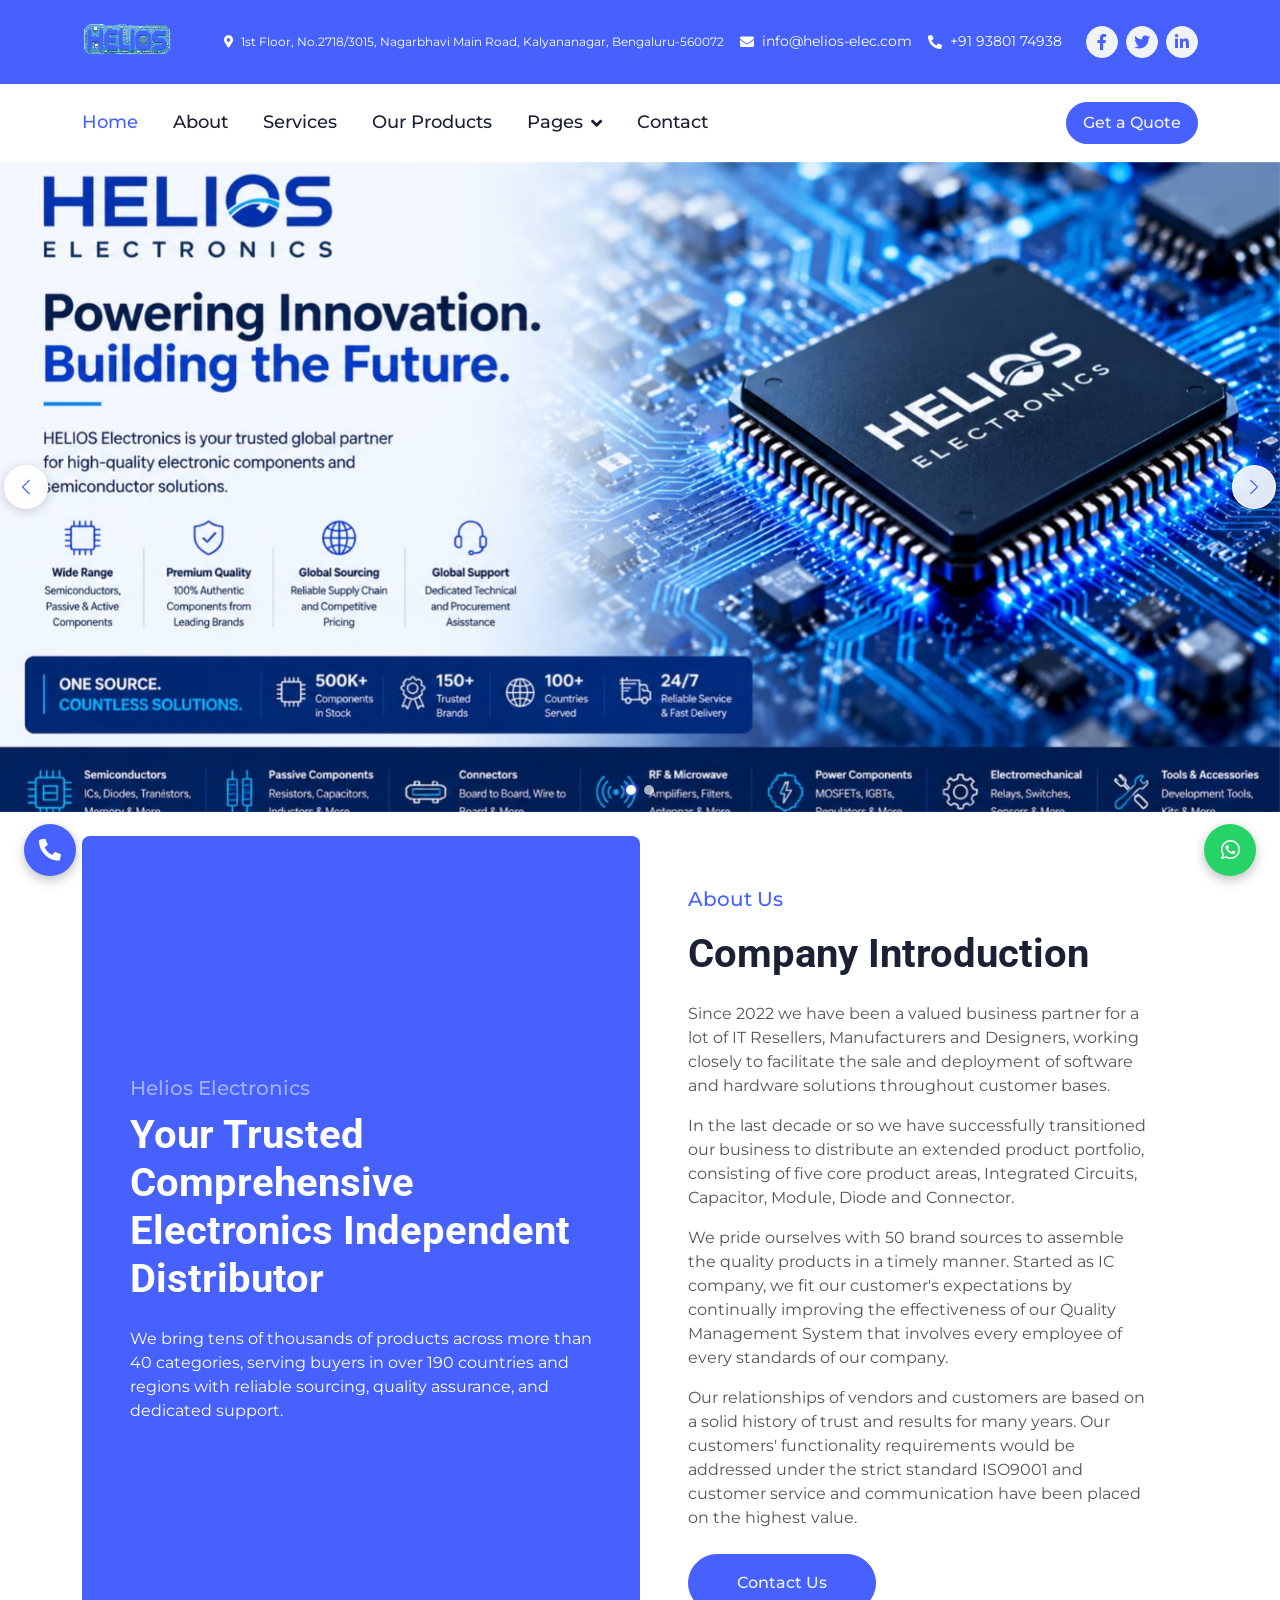
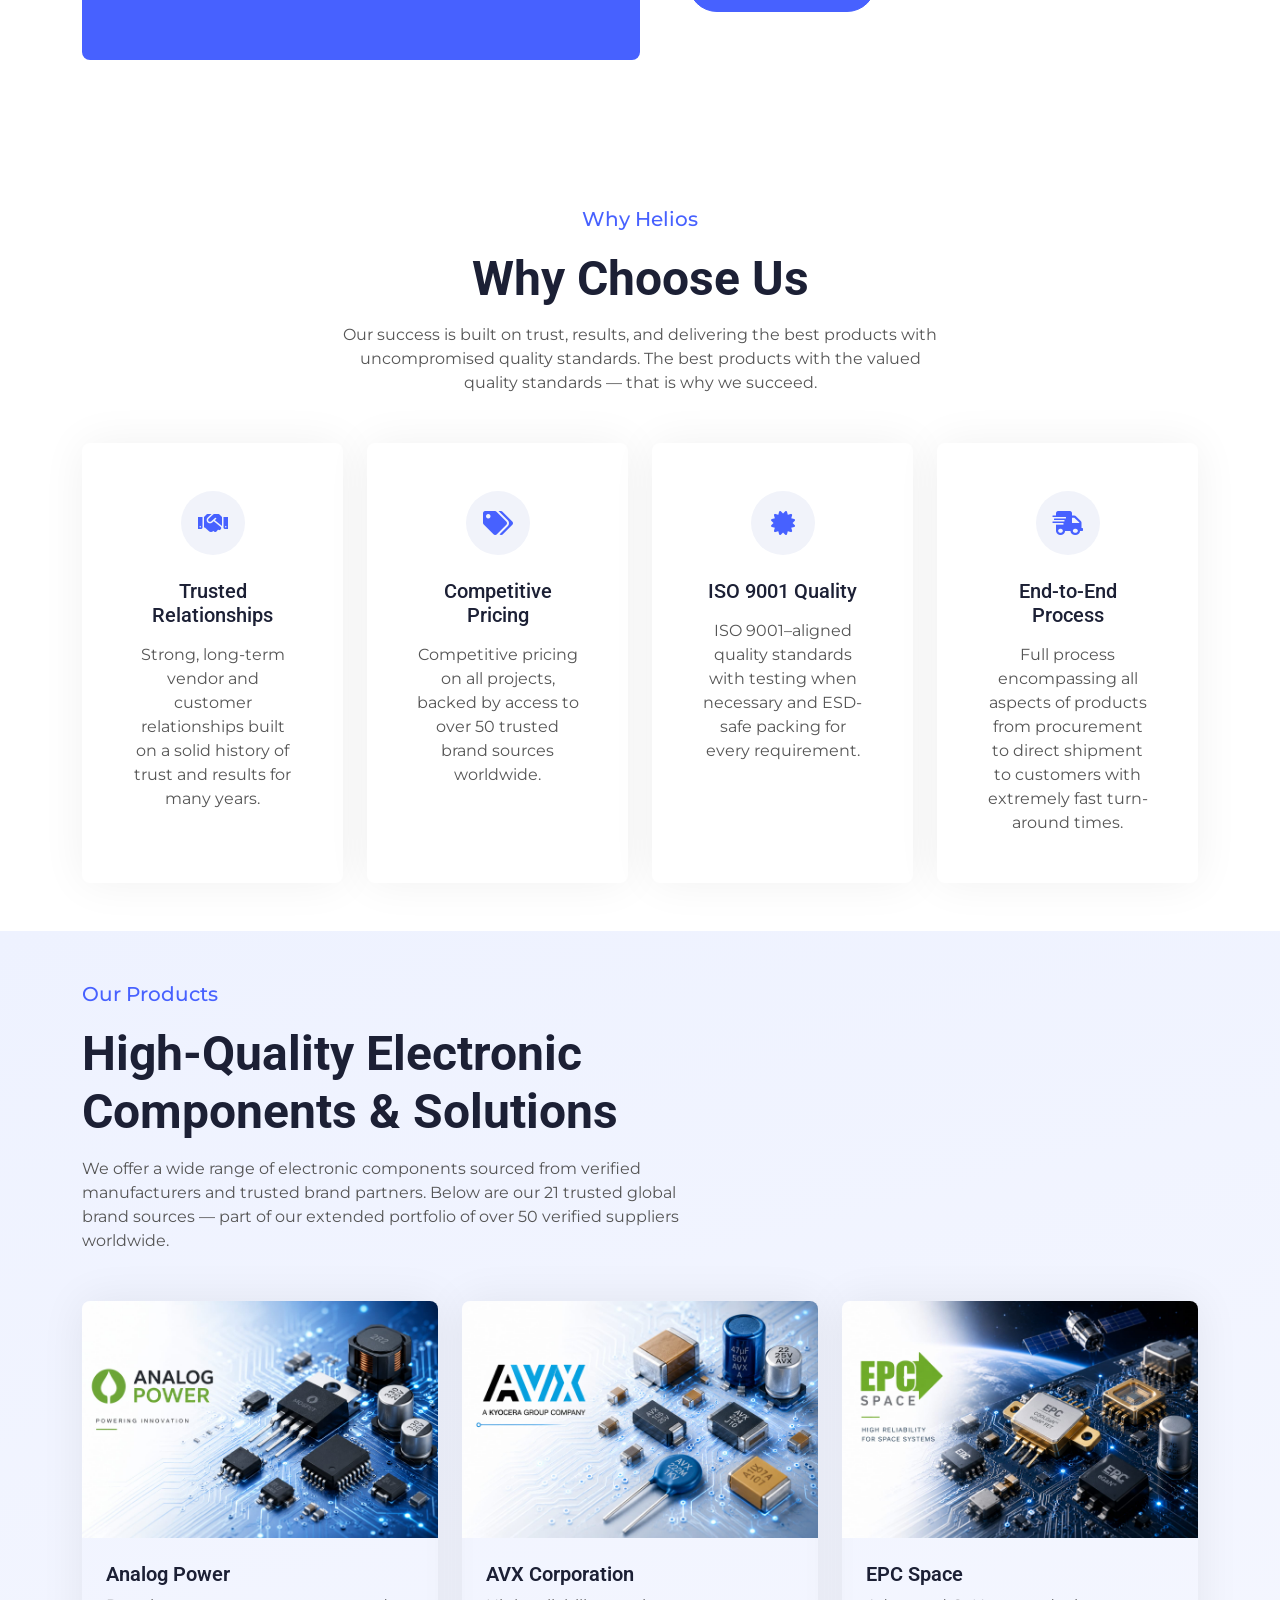
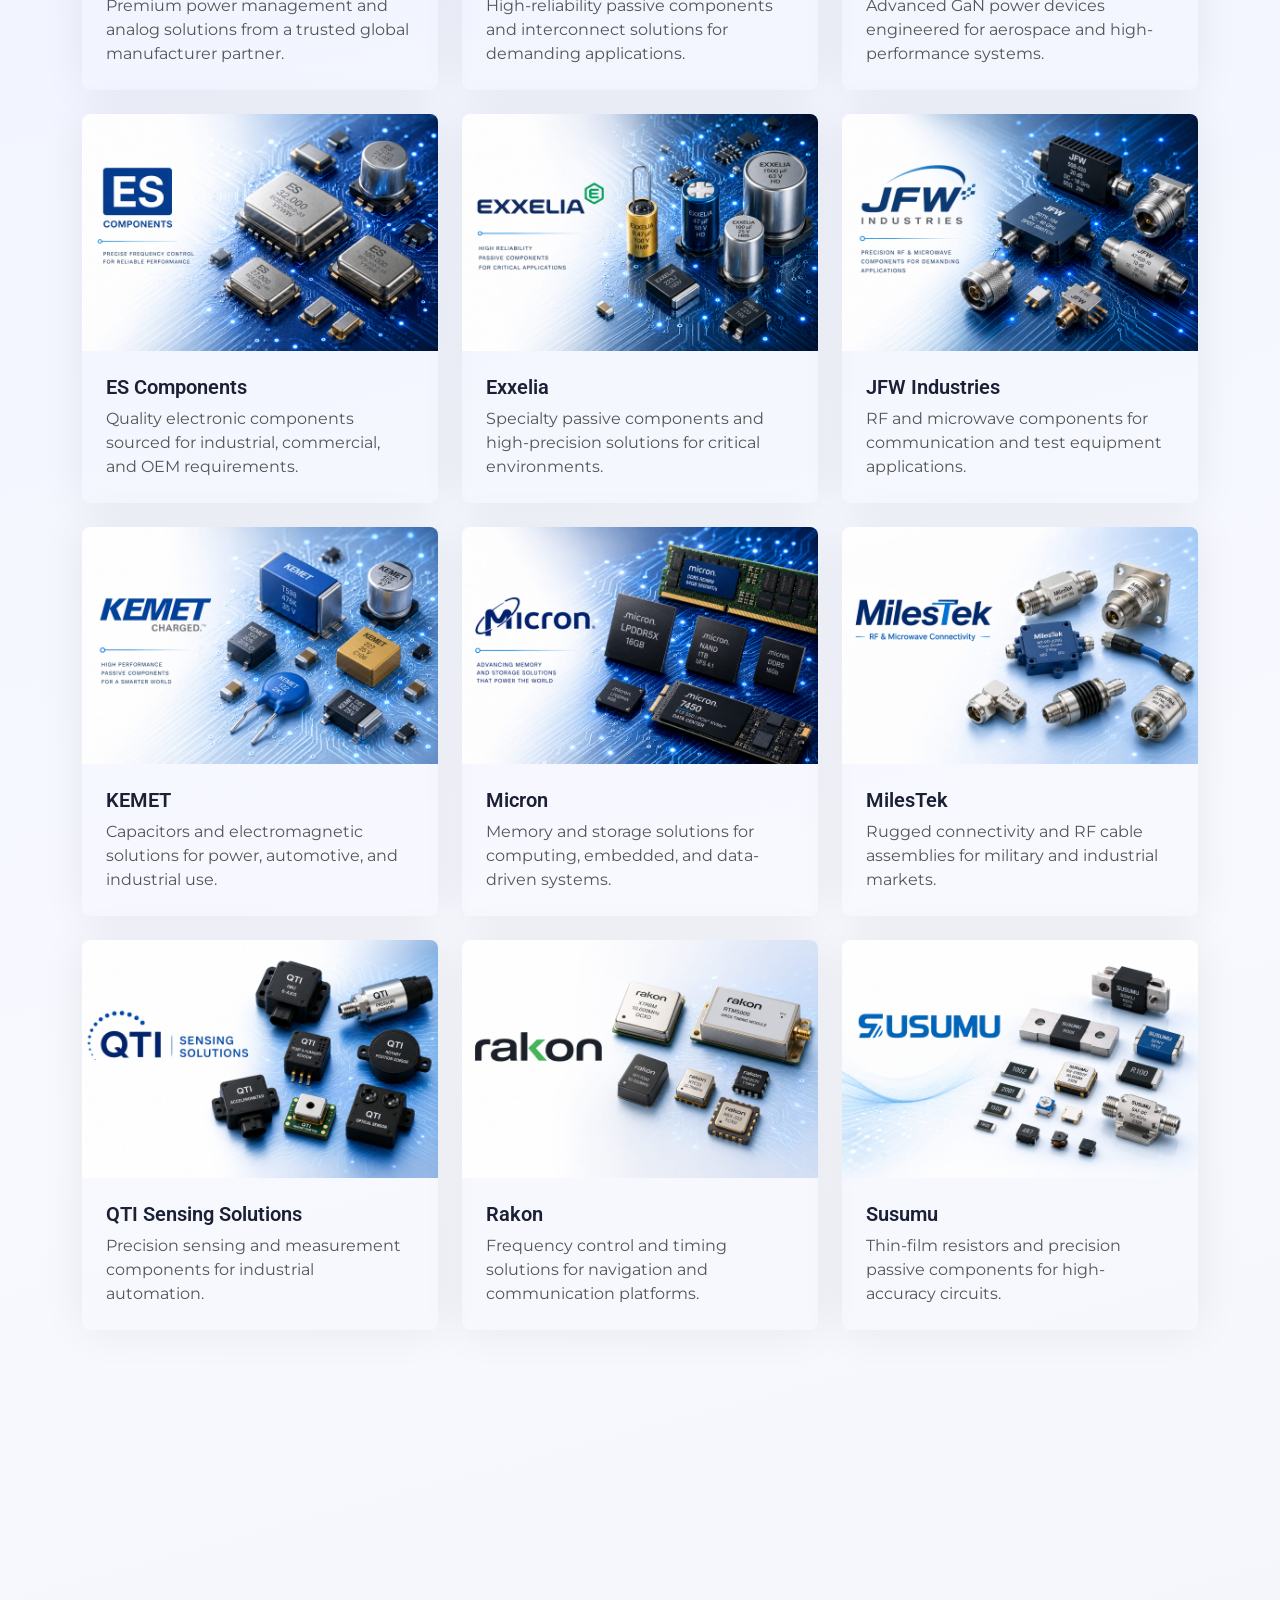
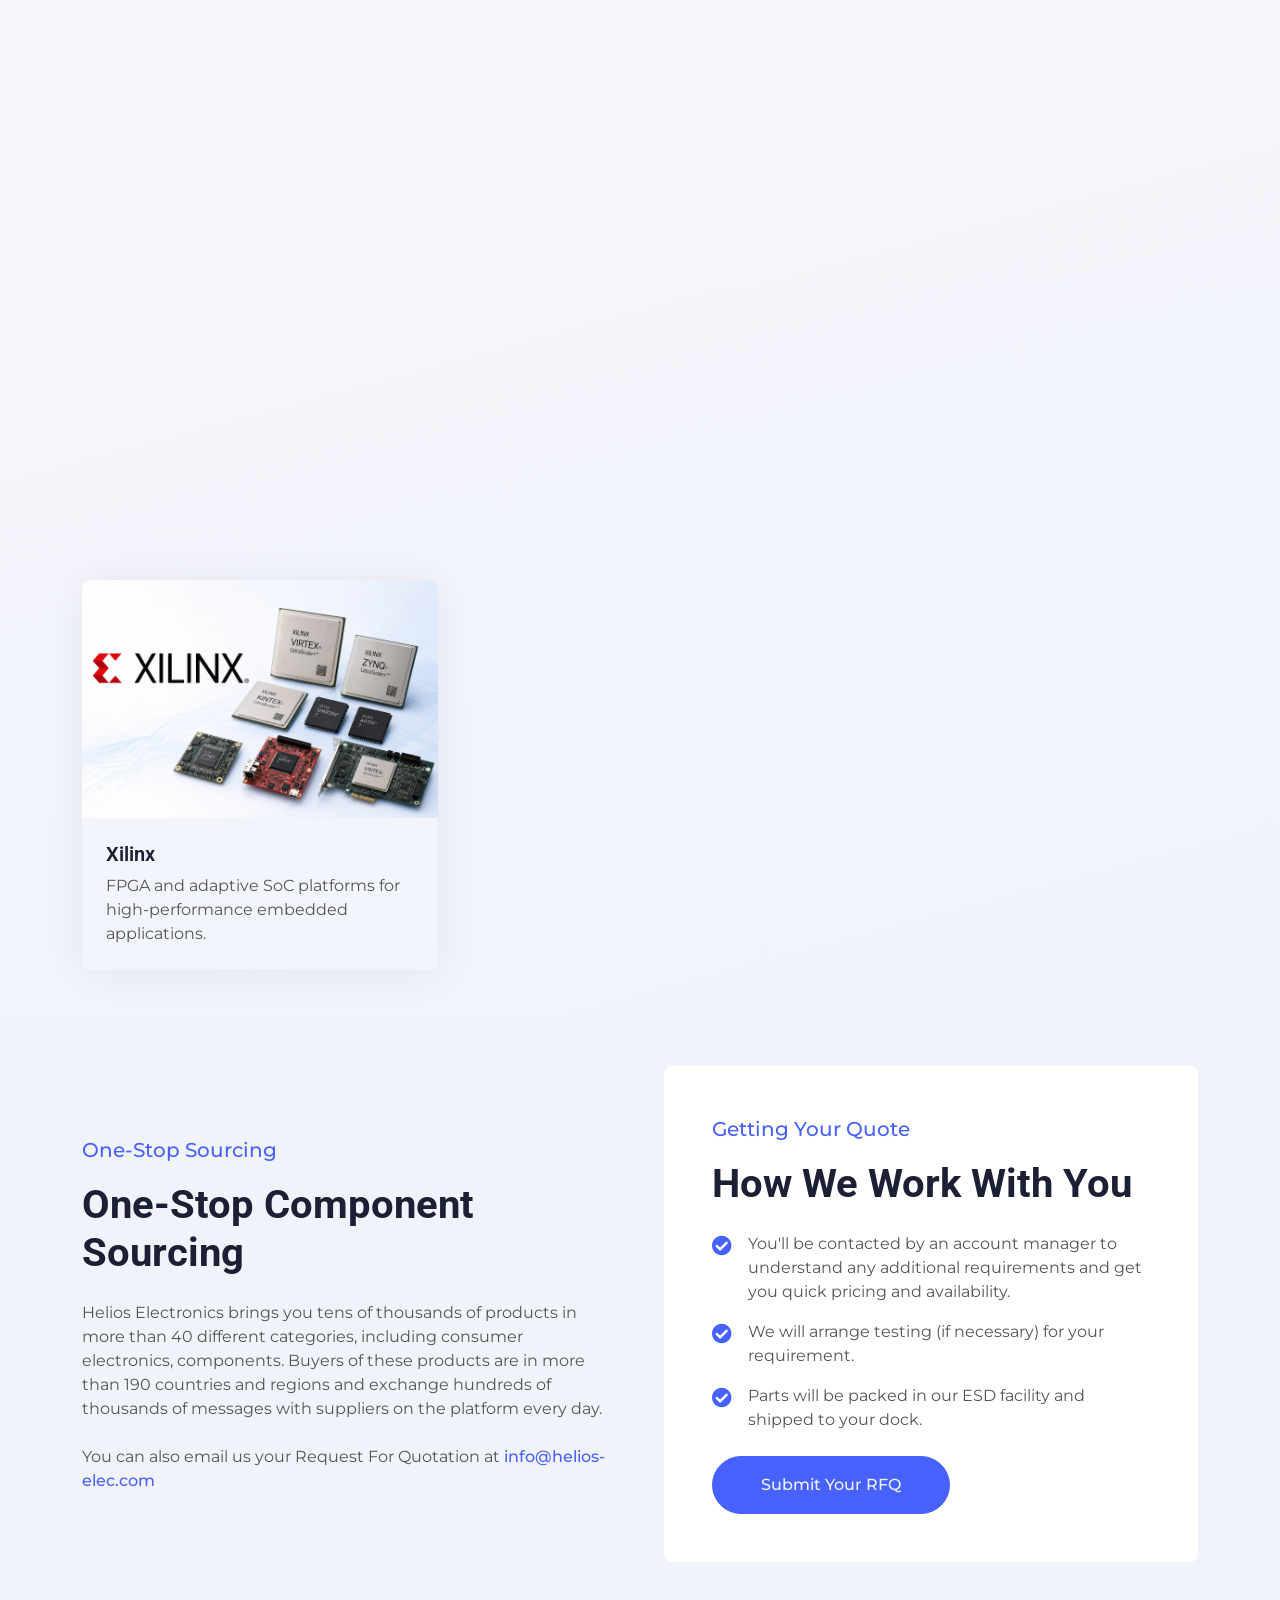
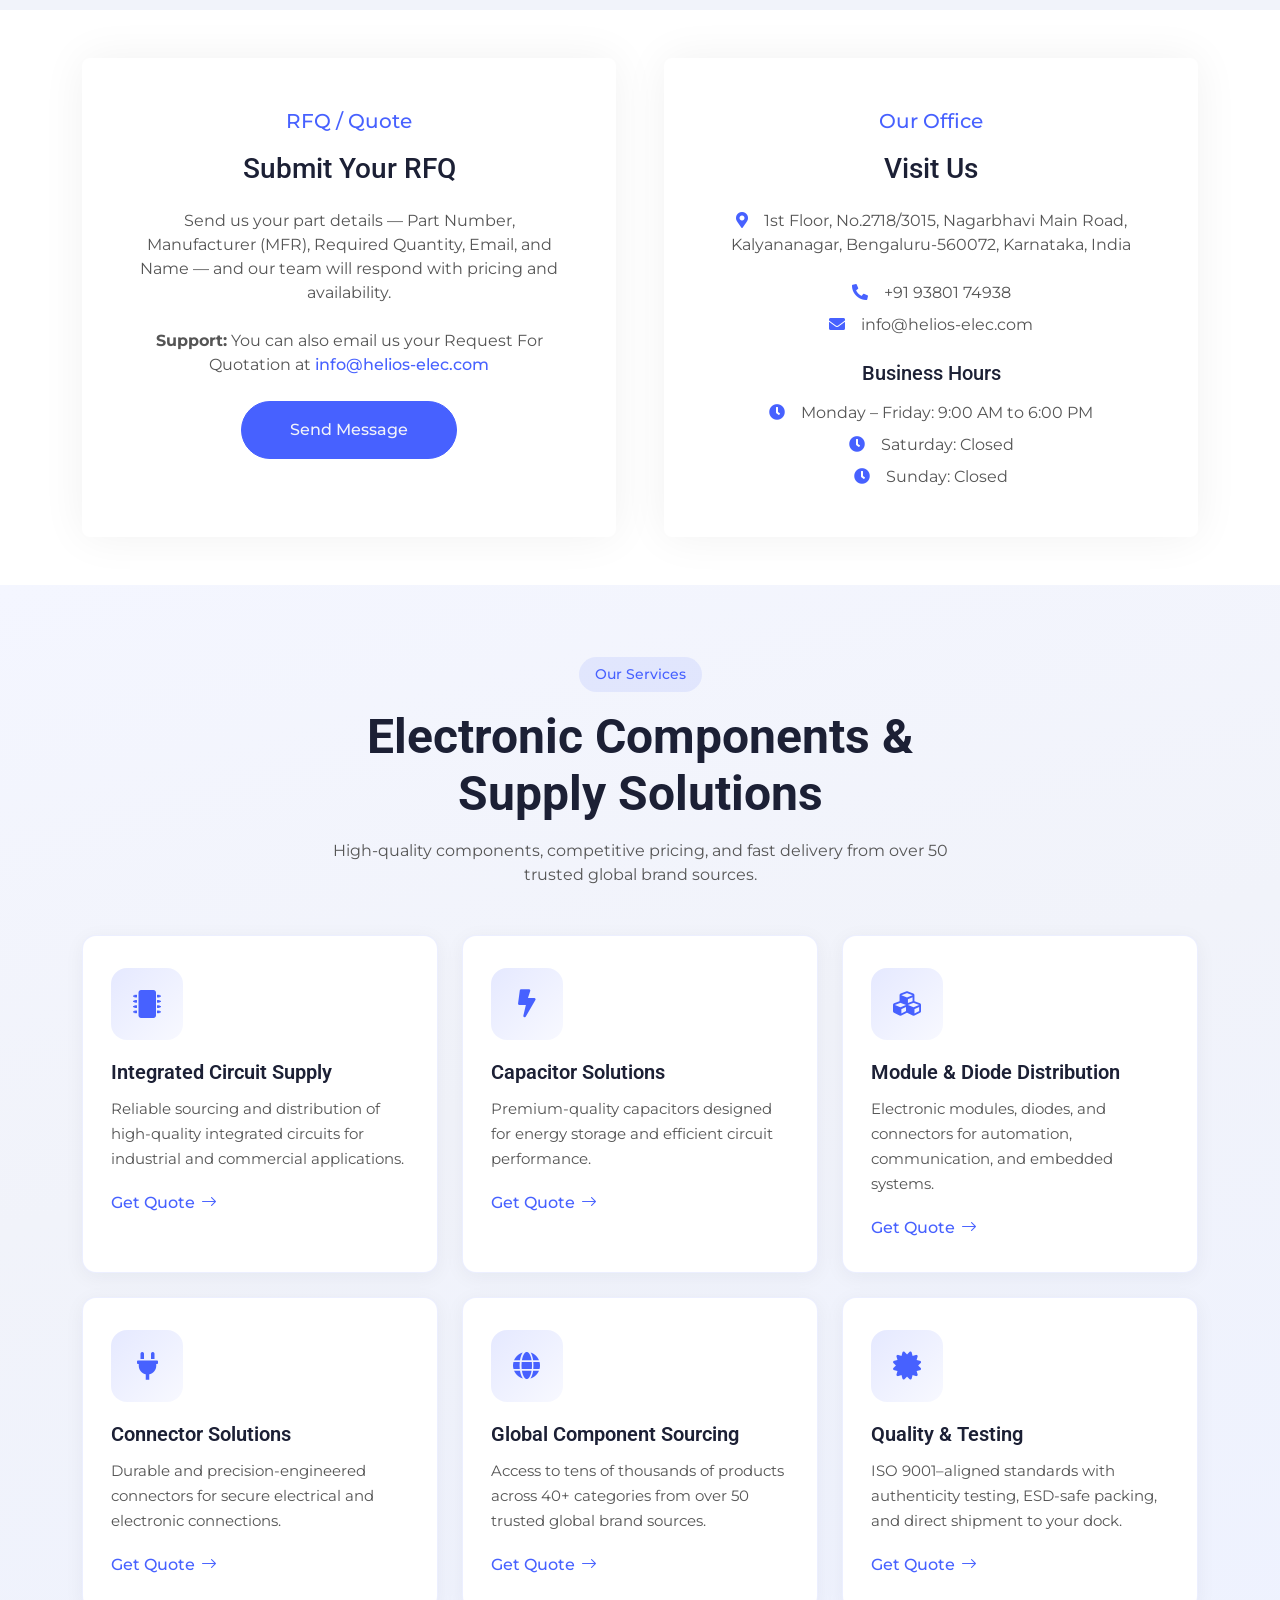
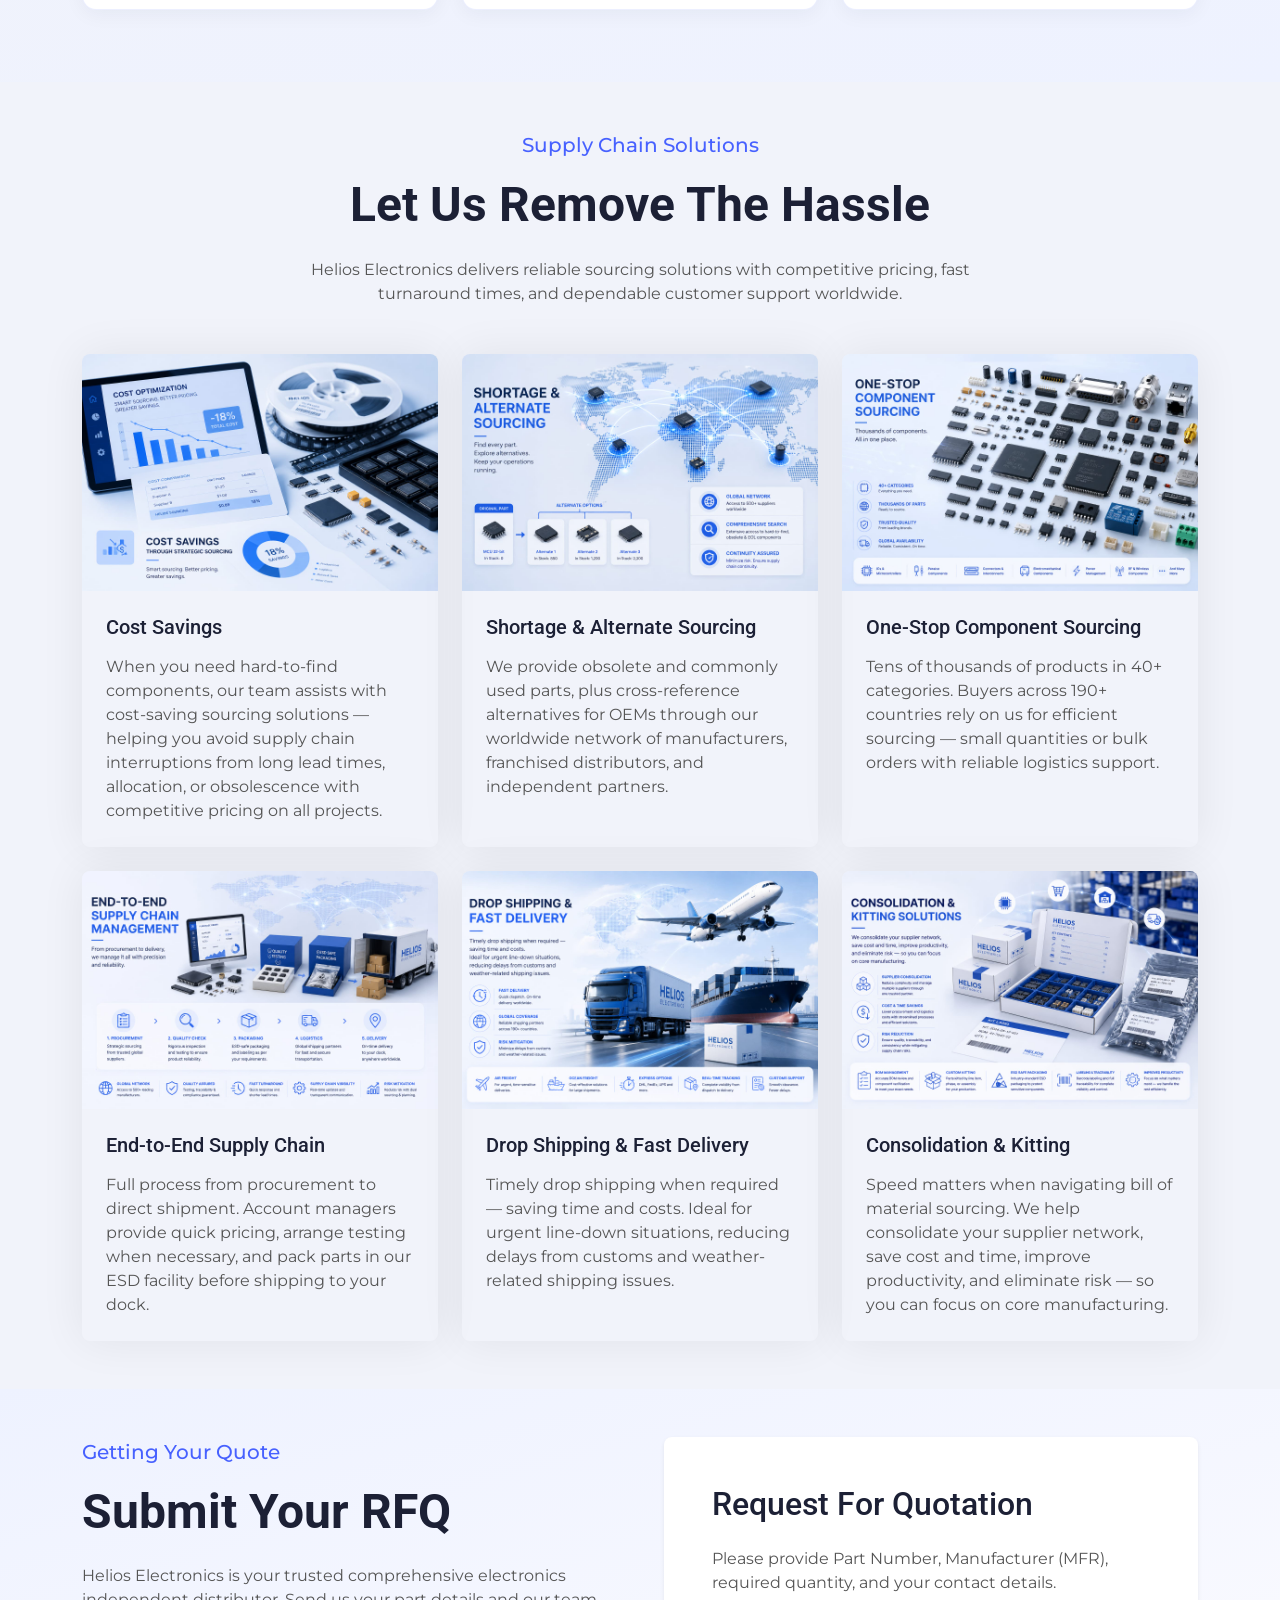
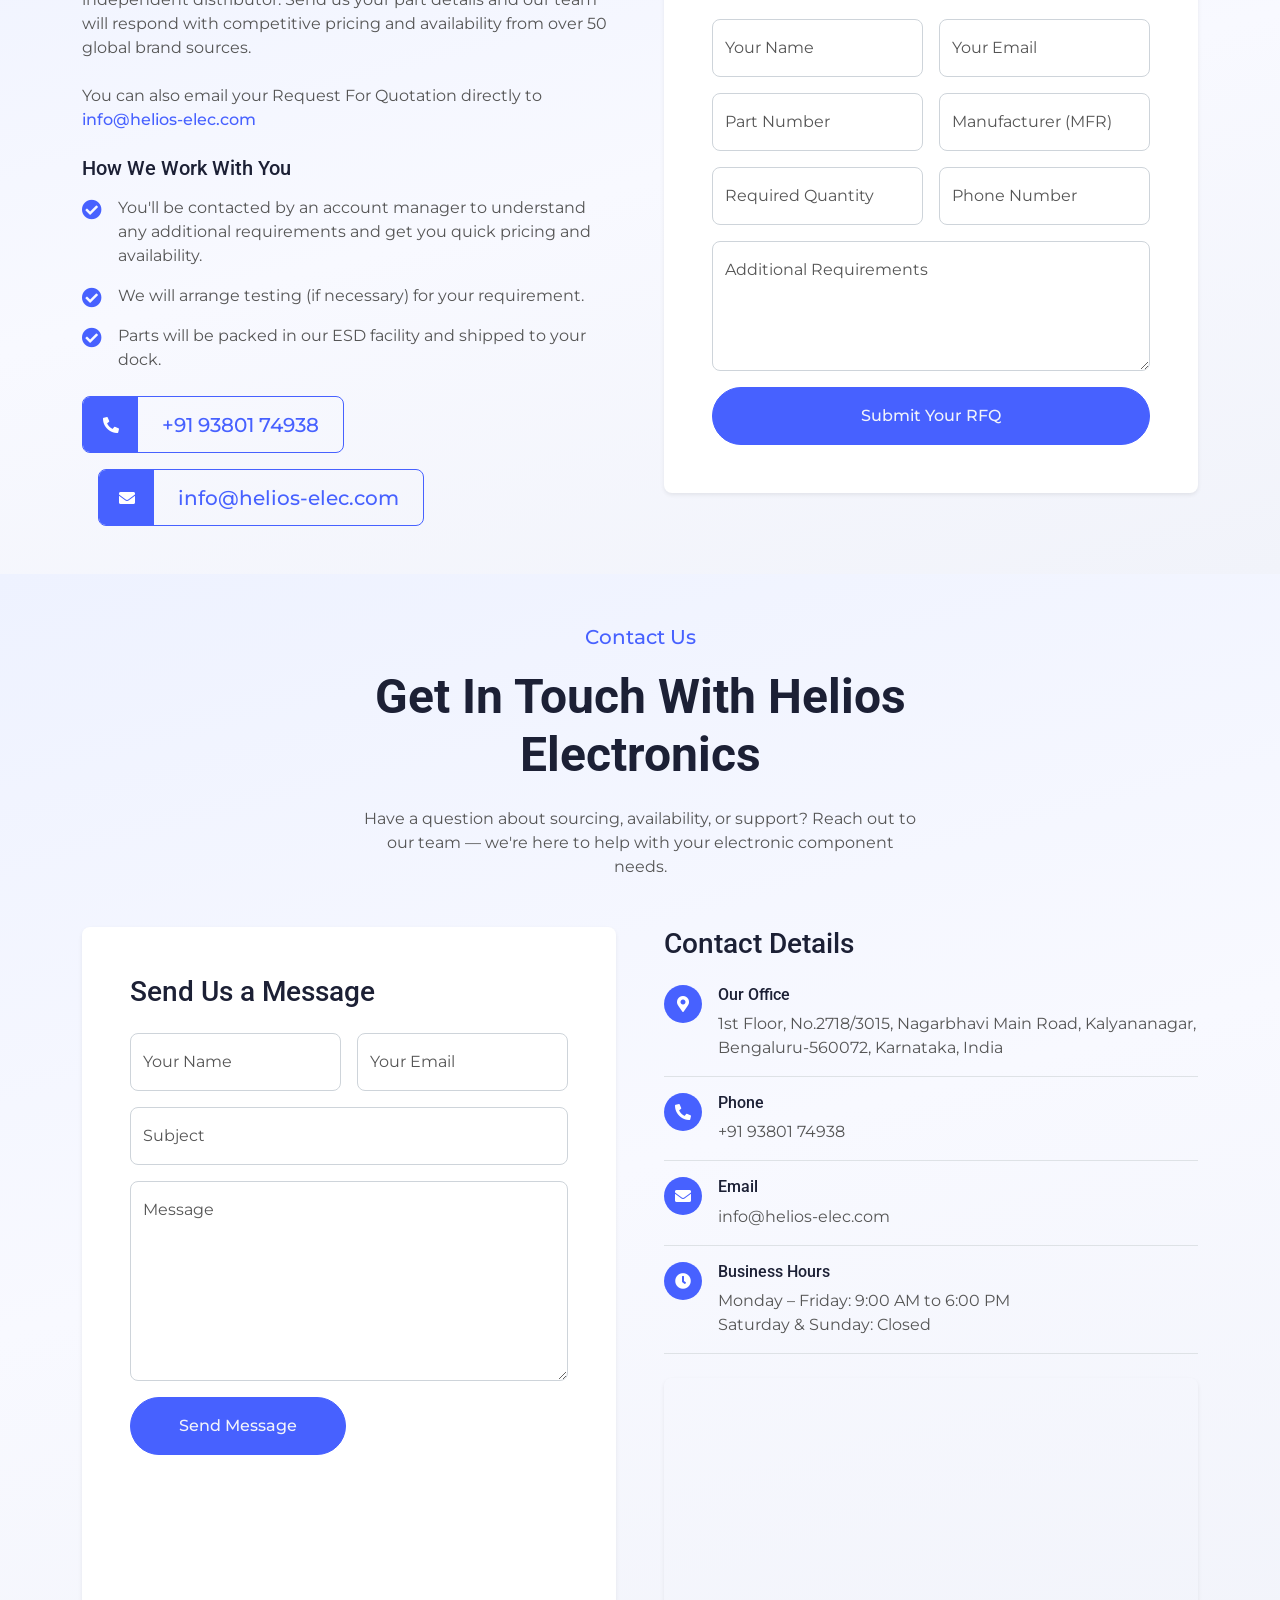
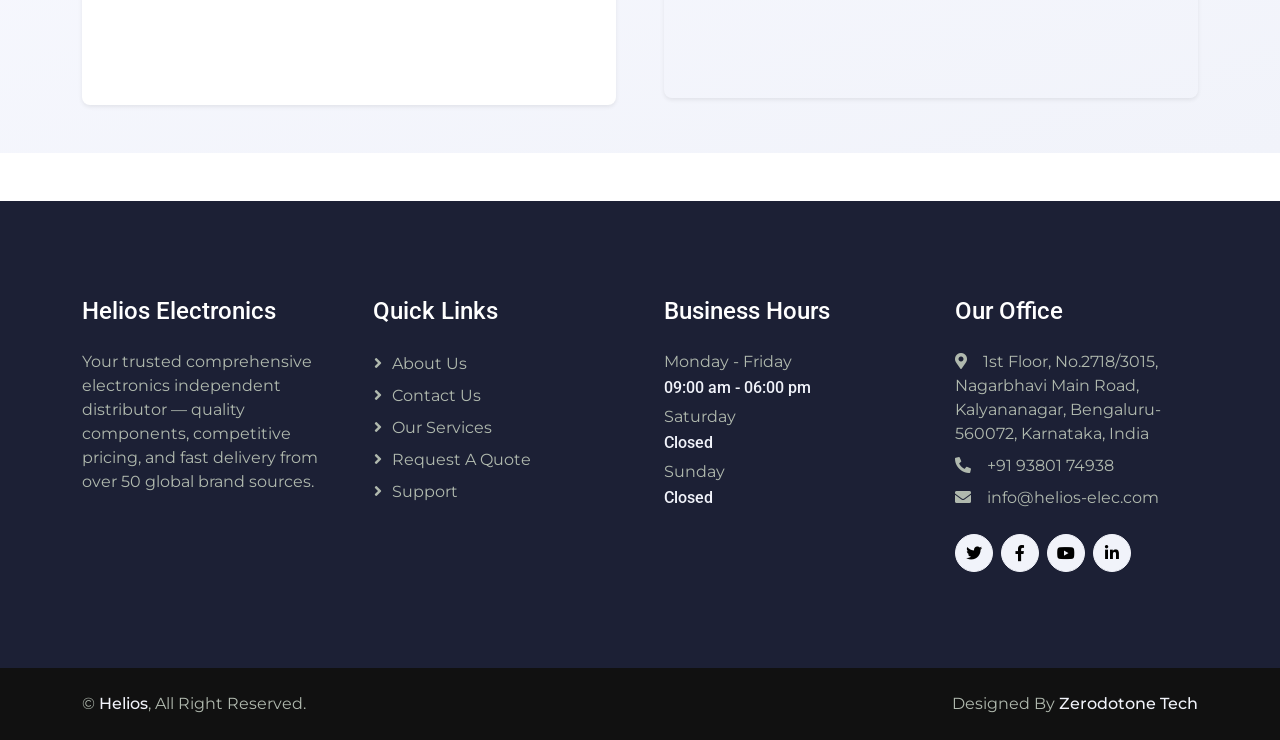
==== commit 90ee6fef: "Update website pages and add new home slide images. Co-authored-by: Cursor <cursoragent@cursor.com>" ====
--- a/index.html
+++ b/index.html
@@ -81,7 +81,6 @@
                         <div class="nav-item dropdown">
                             <a href="#" class="nav-link dropdown-toggle" data-bs-toggle="dropdown">Pages</a>
                             <div class="dropdown-menu bg-light rounded-0 rounded-bottom m-0">
-                                <a href="team.html" class="dropdown-item">Our Team</a>
                                 <a href="quote.html" class="dropdown-item">Quotation</a>
                             </div>
                         </div>
@@ -131,36 +130,15 @@
         <div class="carousel-indicators">
             <button type="button" data-bs-target="#header-carousel" data-bs-slide-to="0" class="active" aria-current="true" aria-label="Slide 1"></button>
             <button type="button" data-bs-target="#header-carousel" data-bs-slide-to="1" aria-label="Slide 2"></button>
-            <button type="button" data-bs-target="#header-carousel" data-bs-slide-to="2" aria-label="Slide 3"></button>
-            <button type="button" data-bs-target="#header-carousel" data-bs-slide-to="3" aria-label="Slide 4"></button>
-            <button type="button" data-bs-target="#header-carousel" data-bs-slide-to="4" aria-label="Slide 5"></button>
-            <button type="button" data-bs-target="#header-carousel" data-bs-slide-to="5" aria-label="Slide 6"></button>
-        </div>
-
+        </div>
         <div class="carousel-inner">
 
             <div class="carousel-item active">
-                <img src="img/slide1.jpeg" class="d-block w-100" alt="Helios Banner 1">
+                <img src="img/homefirstslide.jpeg" class="d-block w-100" alt="Helios Banner 1">
             </div>
 
             <div class="carousel-item">
-                <img src="img/slide2.jpeg" class="d-block w-100" alt="Helios Banner 2">
-            </div>
-
-            <div class="carousel-item">
-                <img src="img/slide3.jpeg" class="d-block w-100" alt="Helios Banner 3">
-            </div>
-
-            <div class="carousel-item">
-                <img src="img/slide4.jpeg" class="d-block w-100" alt="Helios Banner 4">
-            </div>
-
-            <div class="carousel-item">
-                <img src="img/slide5.jpeg" class="d-block w-100" alt="Helios Banner 5">
-            </div>
-
-            <div class="carousel-item">
-                <img src="img/slide6.jpeg" class="d-block w-100" alt="Helios Banner 6">
+                <img src="img/homesecslide.jpeg" class="d-block w-100" alt="Helios Banner 2">
             </div>
 
         </div>
@@ -703,71 +681,6 @@
     <!-- Section 2: Detailed Services End -->
      <!-- Services End -->
 
-
-<!-- Team Start -->
-    <div class="container-fluid py-5">
-        <div class="container">
-            <div class="text-center mx-auto wow fadeInUp" data-wow-delay="0.1s" style="max-width: 500px;">
-                <p class="fs-5 fw-medium text-primary">Our Team</p>
-                <h1 class="display-5 mb-5">Our Expert People Ready to Help You</h1>
-            </div>
-            <div class="row g-4">
-                <div class="col-lg-3 col-md-6 wow fadeInUp" data-wow-delay="0.1s">
-                    <div class="team-item rounded overflow-hidden pb-4">
-                        <img class="img-fluid mb-4" src="img/team-1.jpg" alt="">
-                        <h5>Alex Robin</h5>
-                        <span class="text-primary">Founder & CEO</span>
-                        <ul class="team-social">
-                            <li><a class="btn btn-square" href=""><i class="fab fa-facebook-f"></i></a></li>
-                            <li><a class="btn btn-square" href=""><i class="fab fa-twitter"></i></a></li>
-                            <li><a class="btn btn-square" href=""><i class="fab fa-instagram"></i></a></li>
-                            <li><a class="btn btn-square" href=""><i class="fab fa-linkedin-in"></i></a></li>
-                        </ul>
-                    </div>
-                </div>
-                <div class="col-lg-3 col-md-6 wow fadeInUp" data-wow-delay="0.3s">
-                    <div class="team-item rounded overflow-hidden pb-4">
-                        <img class="img-fluid mb-4" src="img/team-2.jpg" alt="">
-                        <h5>Adam Crew</h5>
-                        <span class="text-primary">Co Founder</span>
-                        <ul class="team-social">
-                            <li><a class="btn btn-square" href=""><i class="fab fa-facebook-f"></i></a></li>
-                            <li><a class="btn btn-square" href=""><i class="fab fa-twitter"></i></a></li>
-                            <li><a class="btn btn-square" href=""><i class="fab fa-instagram"></i></a></li>
-                            <li><a class="btn btn-square" href=""><i class="fab fa-linkedin-in"></i></a></li>
-                        </ul>
-                    </div>
-                </div>
-                <div class="col-lg-3 col-md-6 wow fadeInUp" data-wow-delay="0.5s">
-                    <div class="team-item rounded overflow-hidden pb-4">
-                        <img class="img-fluid mb-4" src="img/team-3.jpg" alt="">
-                        <h5>Boris Johnson</h5>
-                        <span class="text-primary">Executive Manager</span>
-                        <ul class="team-social">
-                            <li><a class="btn btn-square" href=""><i class="fab fa-facebook-f"></i></a></li>
-                            <li><a class="btn btn-square" href=""><i class="fab fa-twitter"></i></a></li>
-                            <li><a class="btn btn-square" href=""><i class="fab fa-instagram"></i></a></li>
-                            <li><a class="btn btn-square" href=""><i class="fab fa-linkedin-in"></i></a></li>
-                        </ul>
-                    </div>
-                </div>
-                <div class="col-lg-3 col-md-6 wow fadeInUp" data-wow-delay="0.7s">
-                    <div class="team-item rounded overflow-hidden pb-4">
-                        <img class="img-fluid mb-4" src="img/team-4.jpg" alt="">
-                        <h5>Robert Jordan</h5>
-                        <span class="text-primary">Digital Marketer</span>
-                        <ul class="team-social">
-                            <li><a class="btn btn-square" href=""><i class="fab fa-facebook-f"></i></a></li>
-                            <li><a class="btn btn-square" href=""><i class="fab fa-twitter"></i></a></li>
-                            <li><a class="btn btn-square" href=""><i class="fab fa-instagram"></i></a></li>
-                            <li><a class="btn btn-square" href=""><i class="fab fa-linkedin-in"></i></a></li>
-                        </ul>
-                    </div>
-                </div>
-            </div>
-        </div>
-    </div>
-    <!-- Team End -->
 
 <!-- Quote Start -->
     <div class="container-fluid products-page-section py-5">
--- a/css/style.css
+++ b/css/style.css
@@ -409,8 +409,11 @@
 }
 
 .page-header {
-    background: linear-gradient(rgba(0, 0, 0, .1), rgba(0, 0, 0, .1)), url(../img/carousel-1.jpg) center center no-repeat;
+    background: linear-gradient(rgba(0, 0, 0, 0.6), rgba(0, 0, 0, 0.6)), url(../img/exxelia.jpeg) center center no-repeat;
     background-size: cover;
+    background-position: center;
+    display: flex;
+    align-items: center;
 }
 
 .page-header .breadcrumb-item+.breadcrumb-item::before {
@@ -432,6 +435,53 @@
 
 .page-header + .helios-about-section {
     padding-top: 0;
+}
+
+.page-header + .services-section {
+    padding-top: 1.5rem;
+}
+
+.page-header + .products-page-section {
+    padding-top: 1.5rem;
+}
+
+@media (max-width: 767.98px) {
+
+    .page-header {
+        padding-top: 2.5rem !important;
+        padding-bottom: 2.5rem !important;
+        margin-bottom: 2rem !important;
+        min-height: 200px;
+    }
+
+    .page-header .container {
+        padding-top: 1rem !important;
+        padding-bottom: 1rem !important;
+    }
+
+    .page-header h1.display-2 {
+        font-size: clamp(1.75rem, 8vw, 2.5rem);
+        margin-bottom: 0.75rem !important;
+    }
+
+    .page-header .breadcrumb-item,
+    .page-header .breadcrumb-item a {
+        font-size: 15px;
+    }
+}
+
+@media (min-width: 768px) {
+
+    .page-header {
+        min-height: 280px;
+    }
+}
+
+@media (min-width: 992px) {
+
+    .page-header {
+        min-height: 320px;
+    }
 }
 
 .helios-about-section .helios-about-panel {
@@ -702,6 +752,21 @@
 
 .services-section {
     background: linear-gradient(165deg, #f4f6ff 0%, var(--light) 45%, #eef2ff 100%);
+}
+
+@media (max-width: 575.98px) {
+    .helios-service-page .services-section {
+        padding-top: 2rem !important;
+        padding-bottom: 2.5rem !important;
+    }
+
+    .helios-service-page .services-section-header h1.display-5 {
+        font-size: clamp(1.35rem, 5vw, 1.75rem);
+    }
+
+    .helios-service-page .service-card-pro {
+        padding: 1.5rem 1.25rem;
+    }
 }
 
 .services-section-header .badge-label {
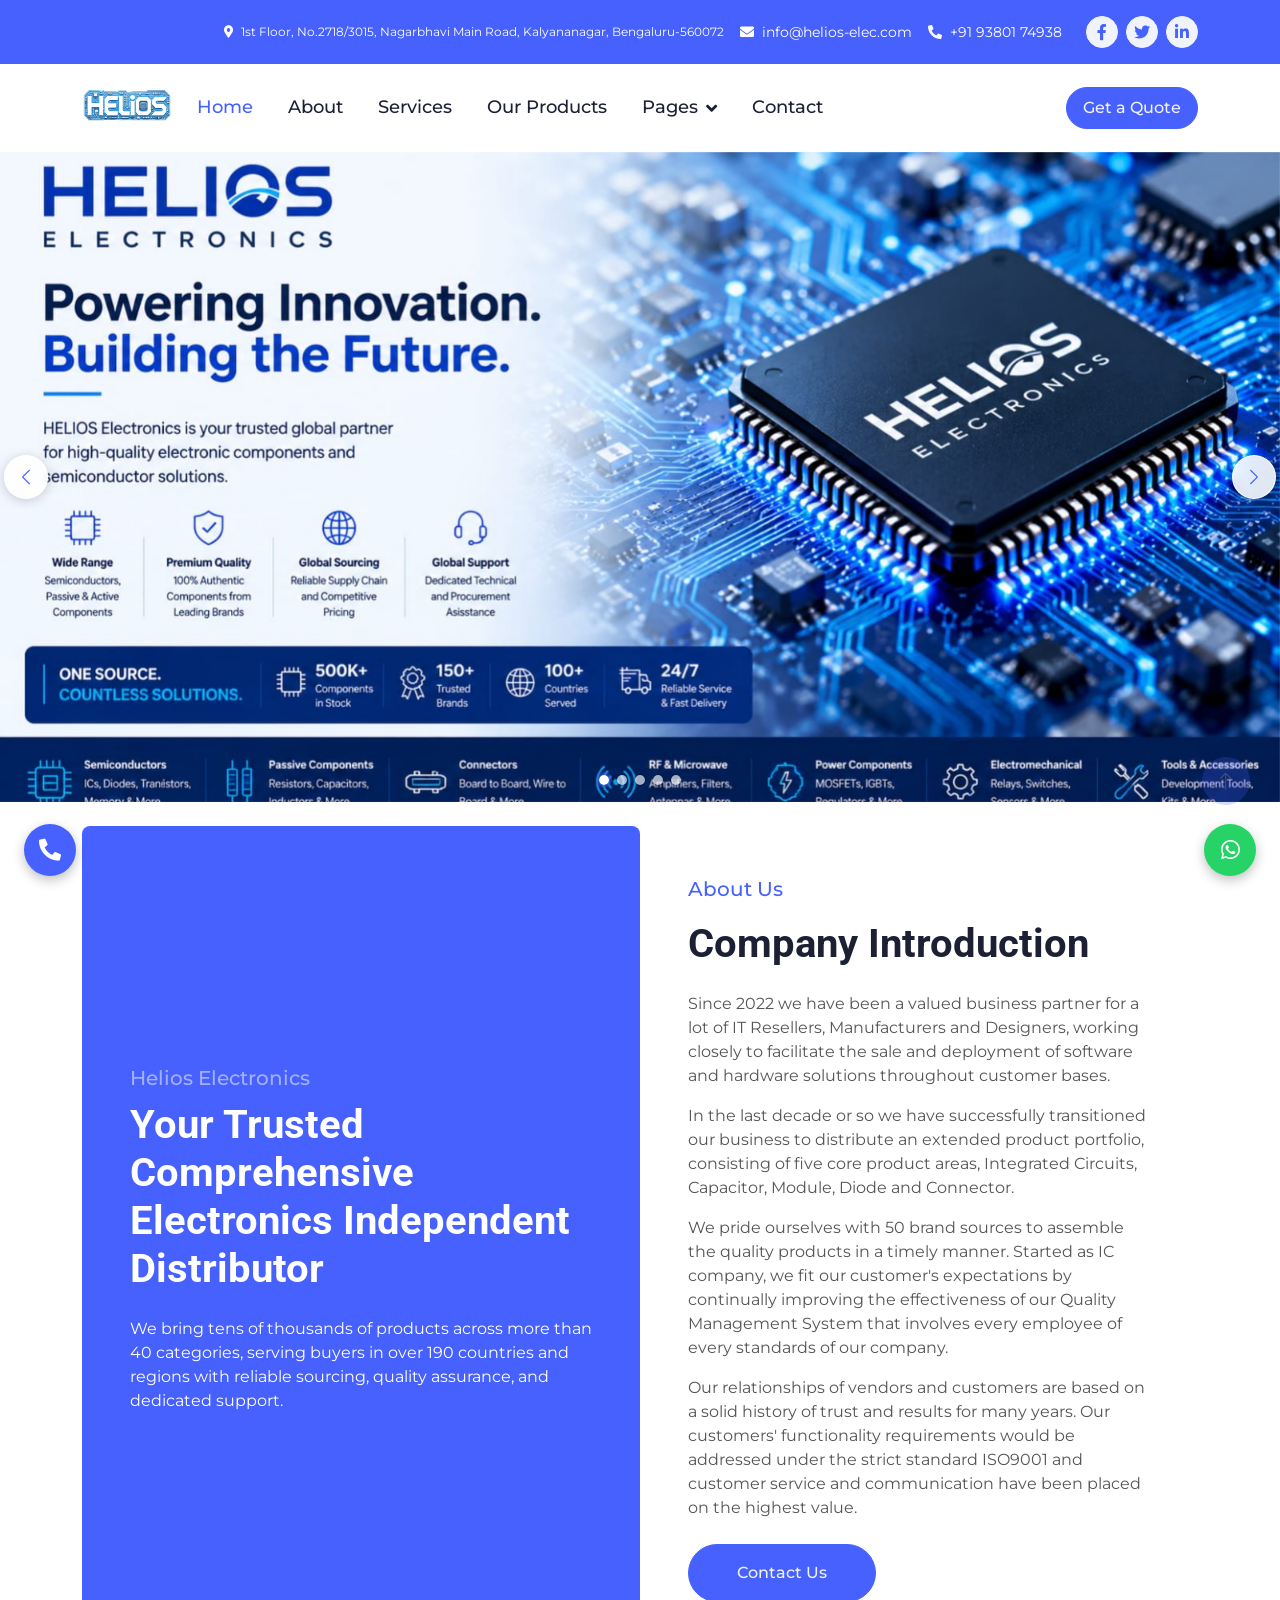
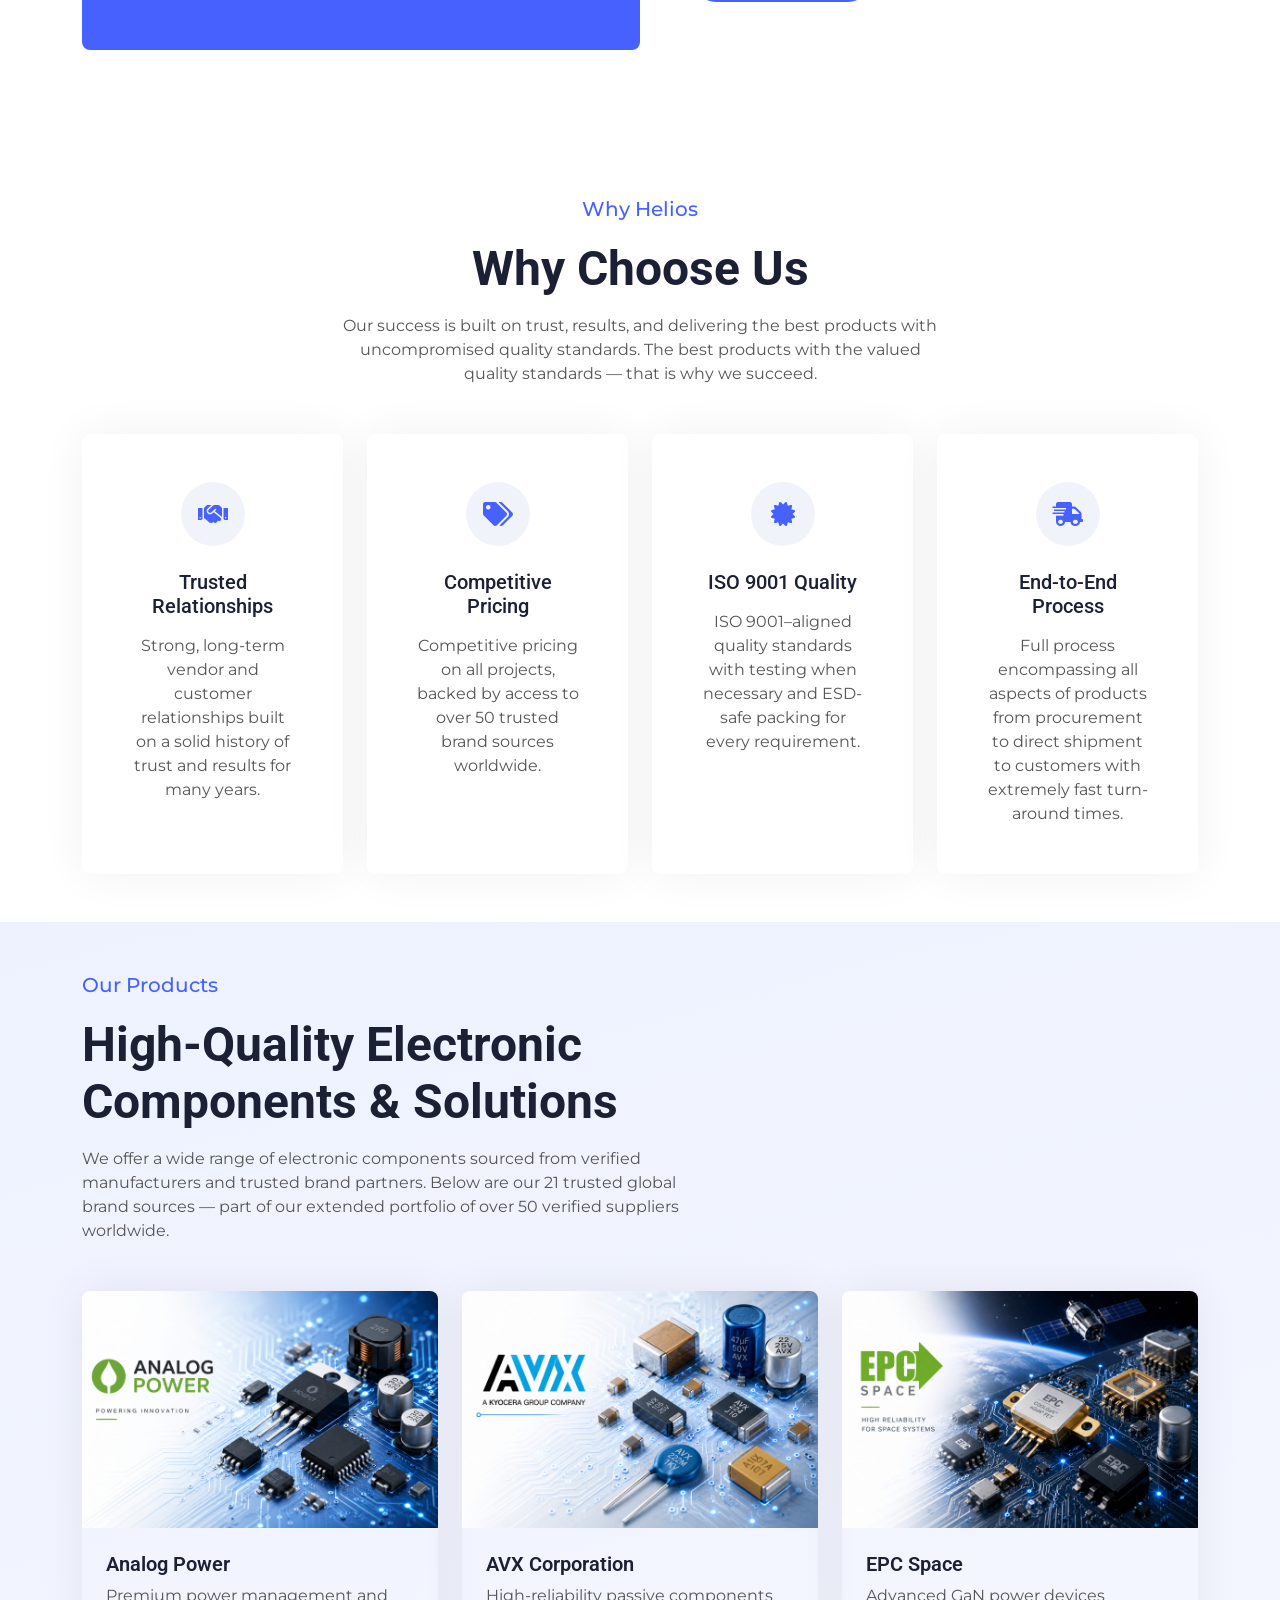
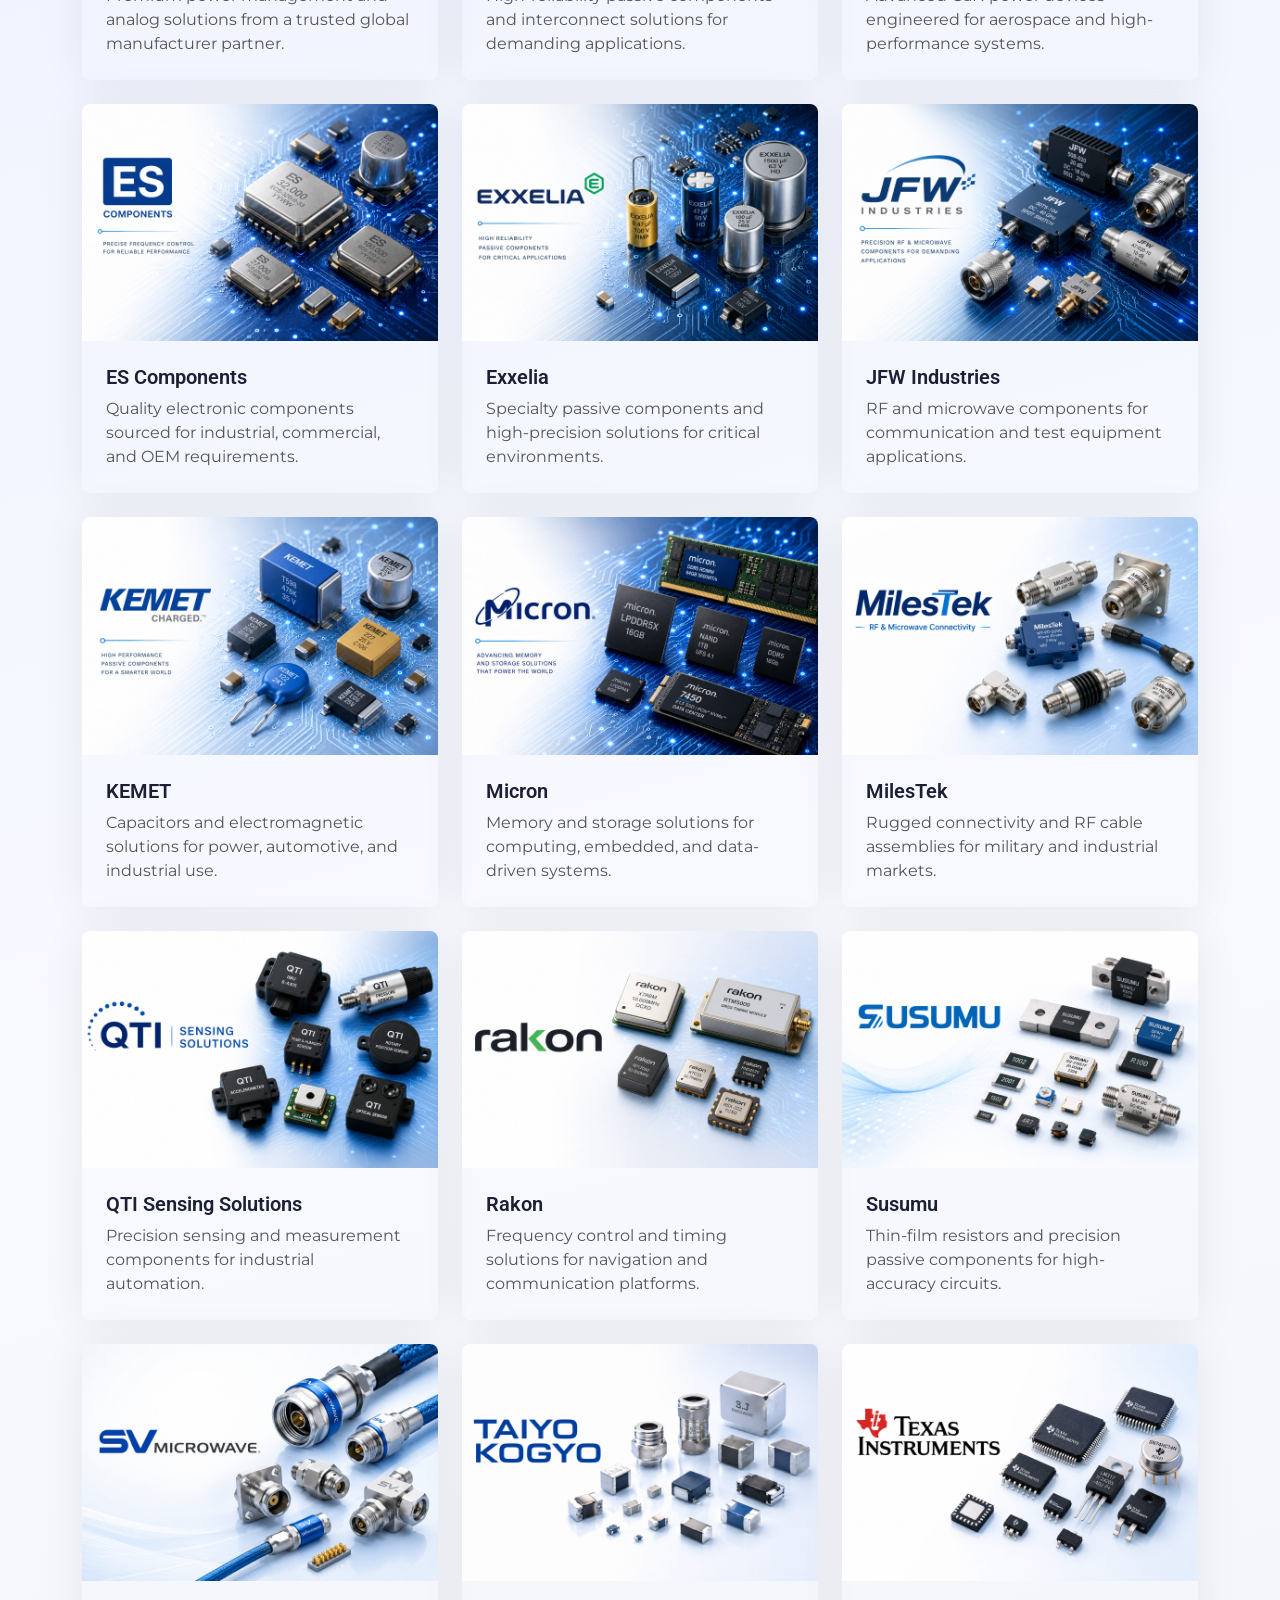
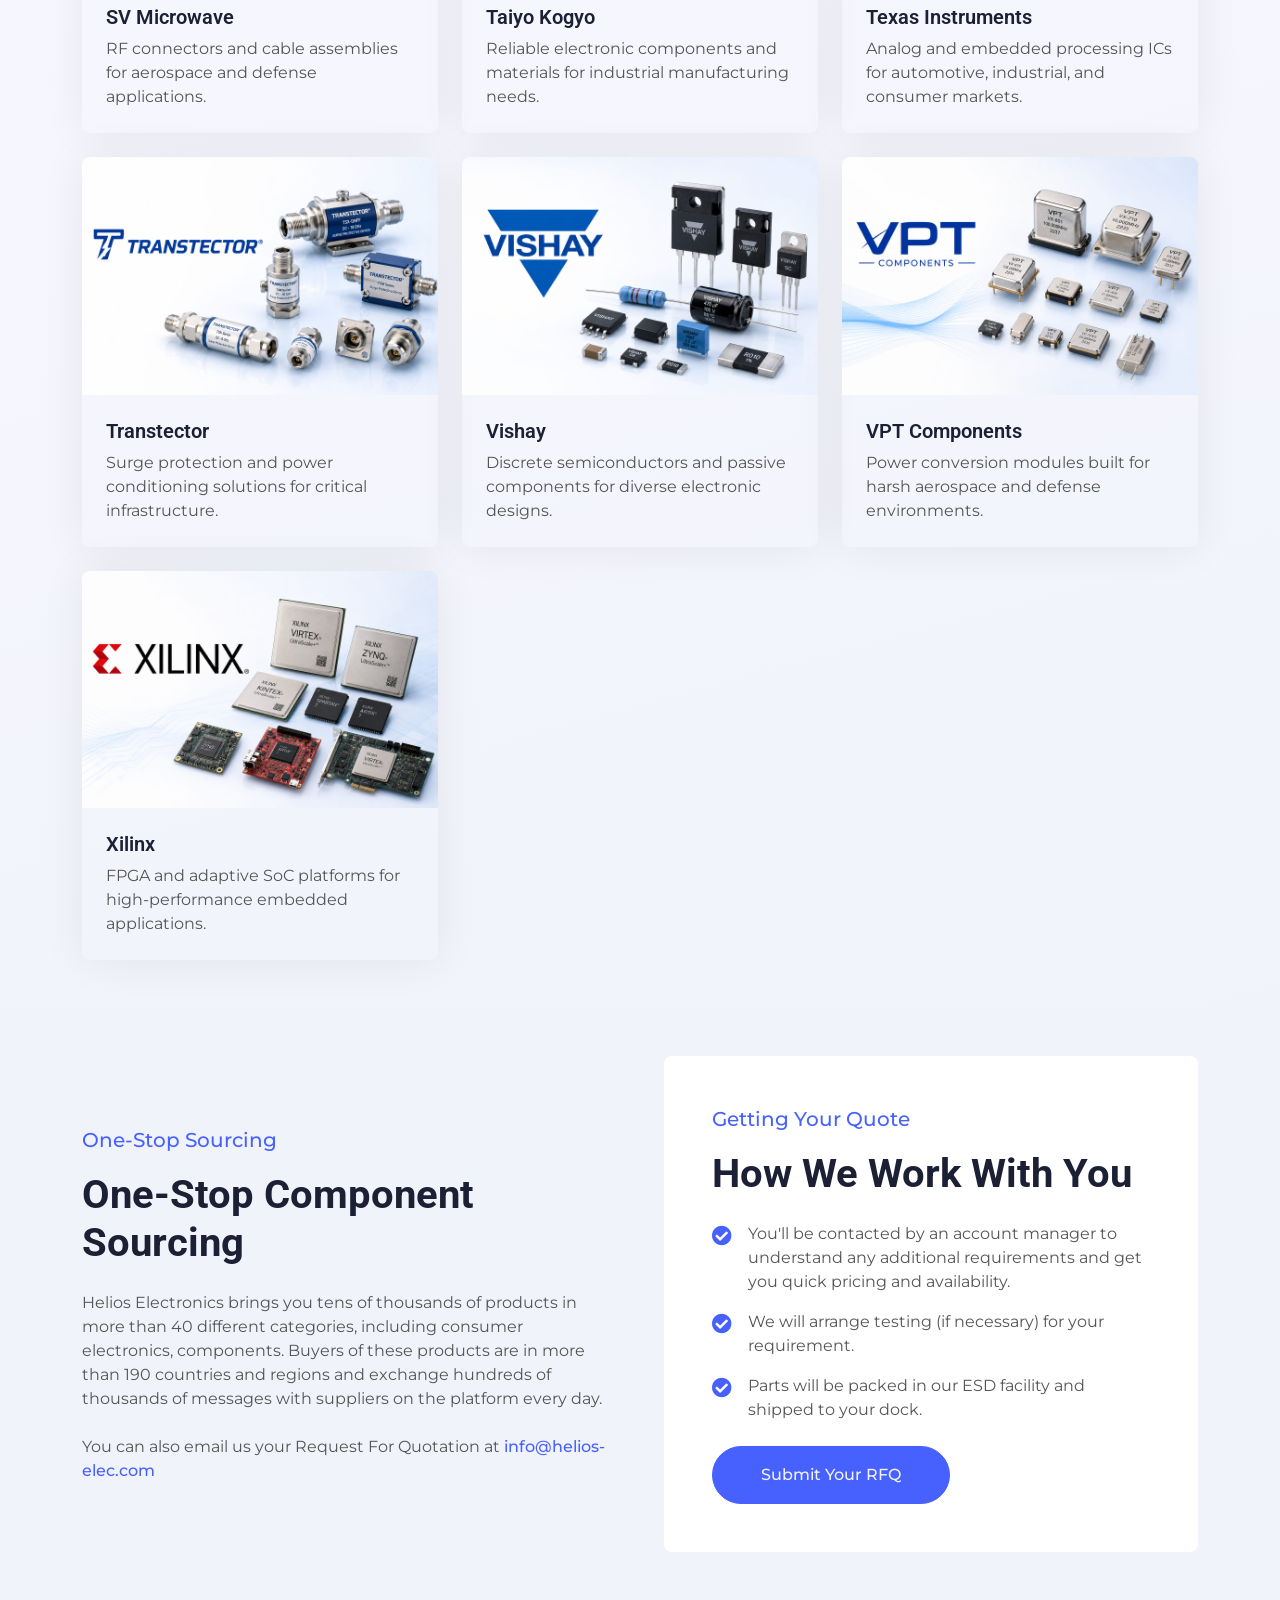
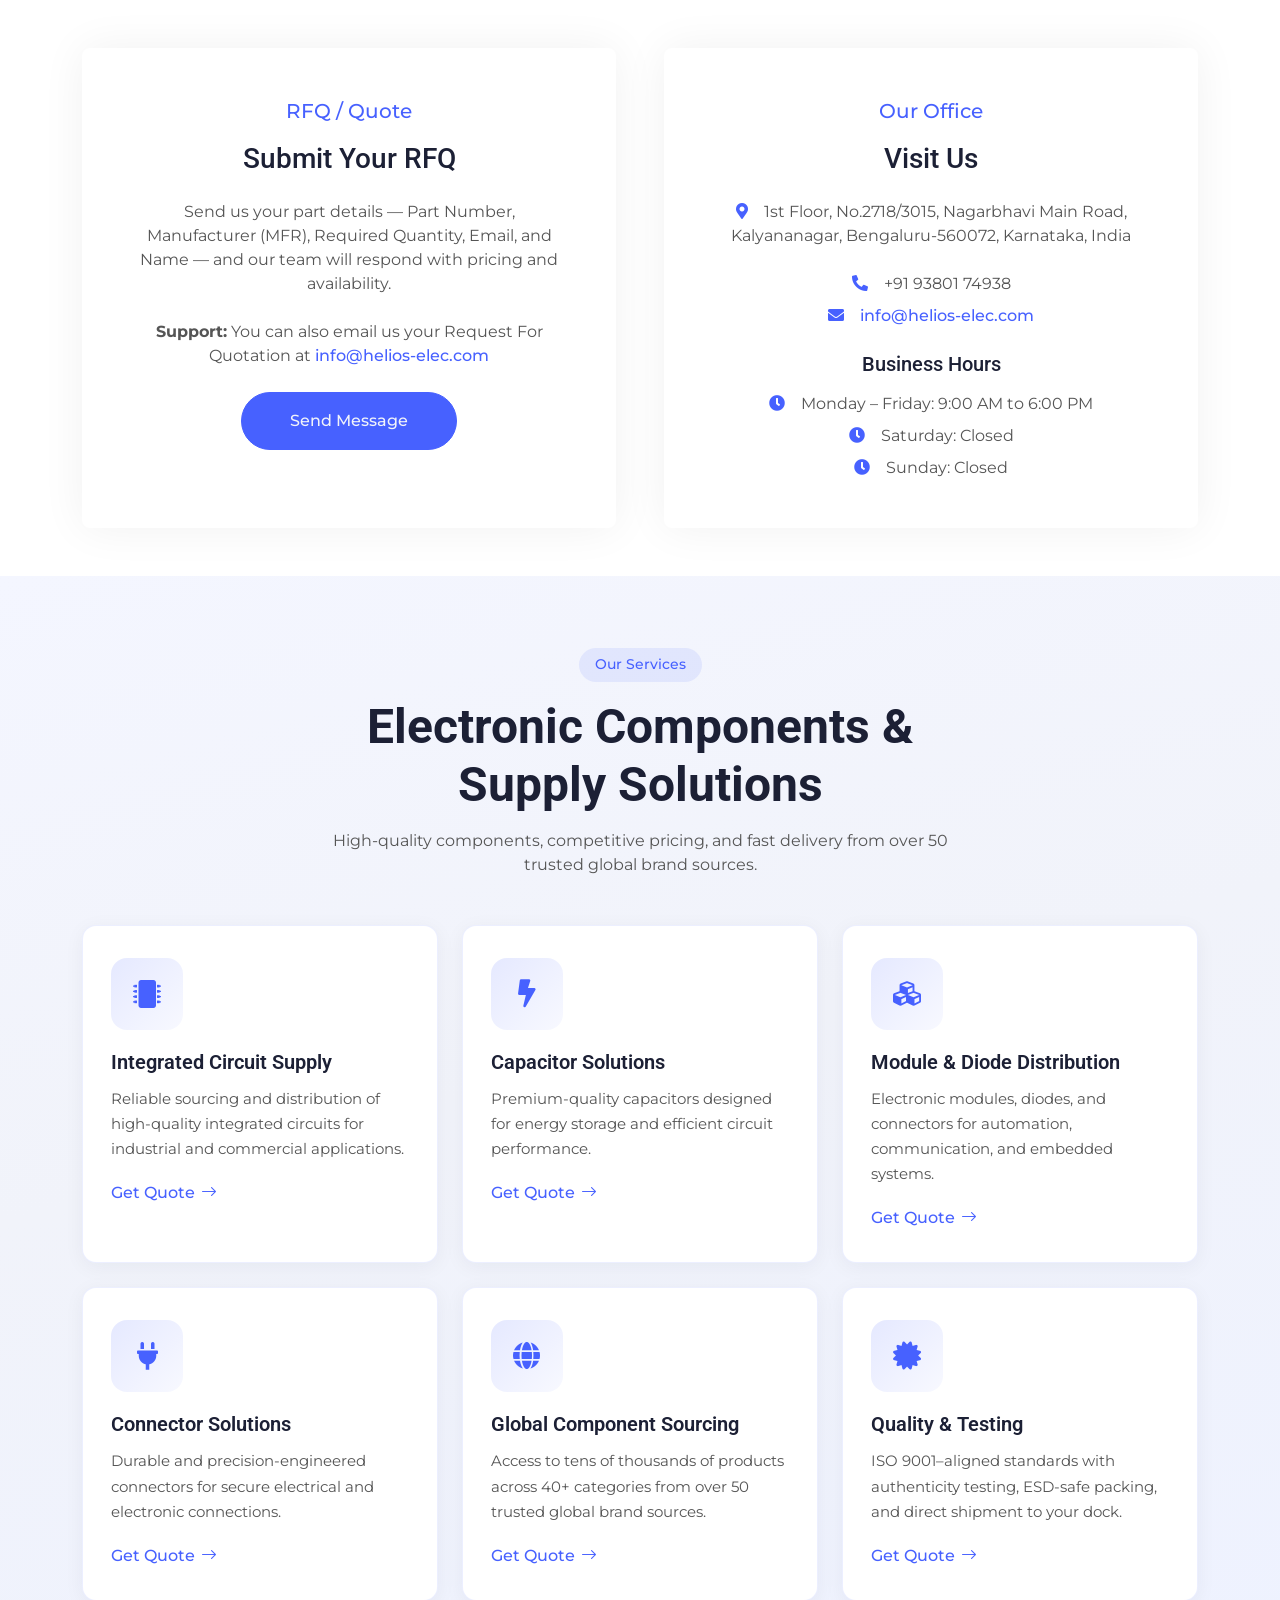
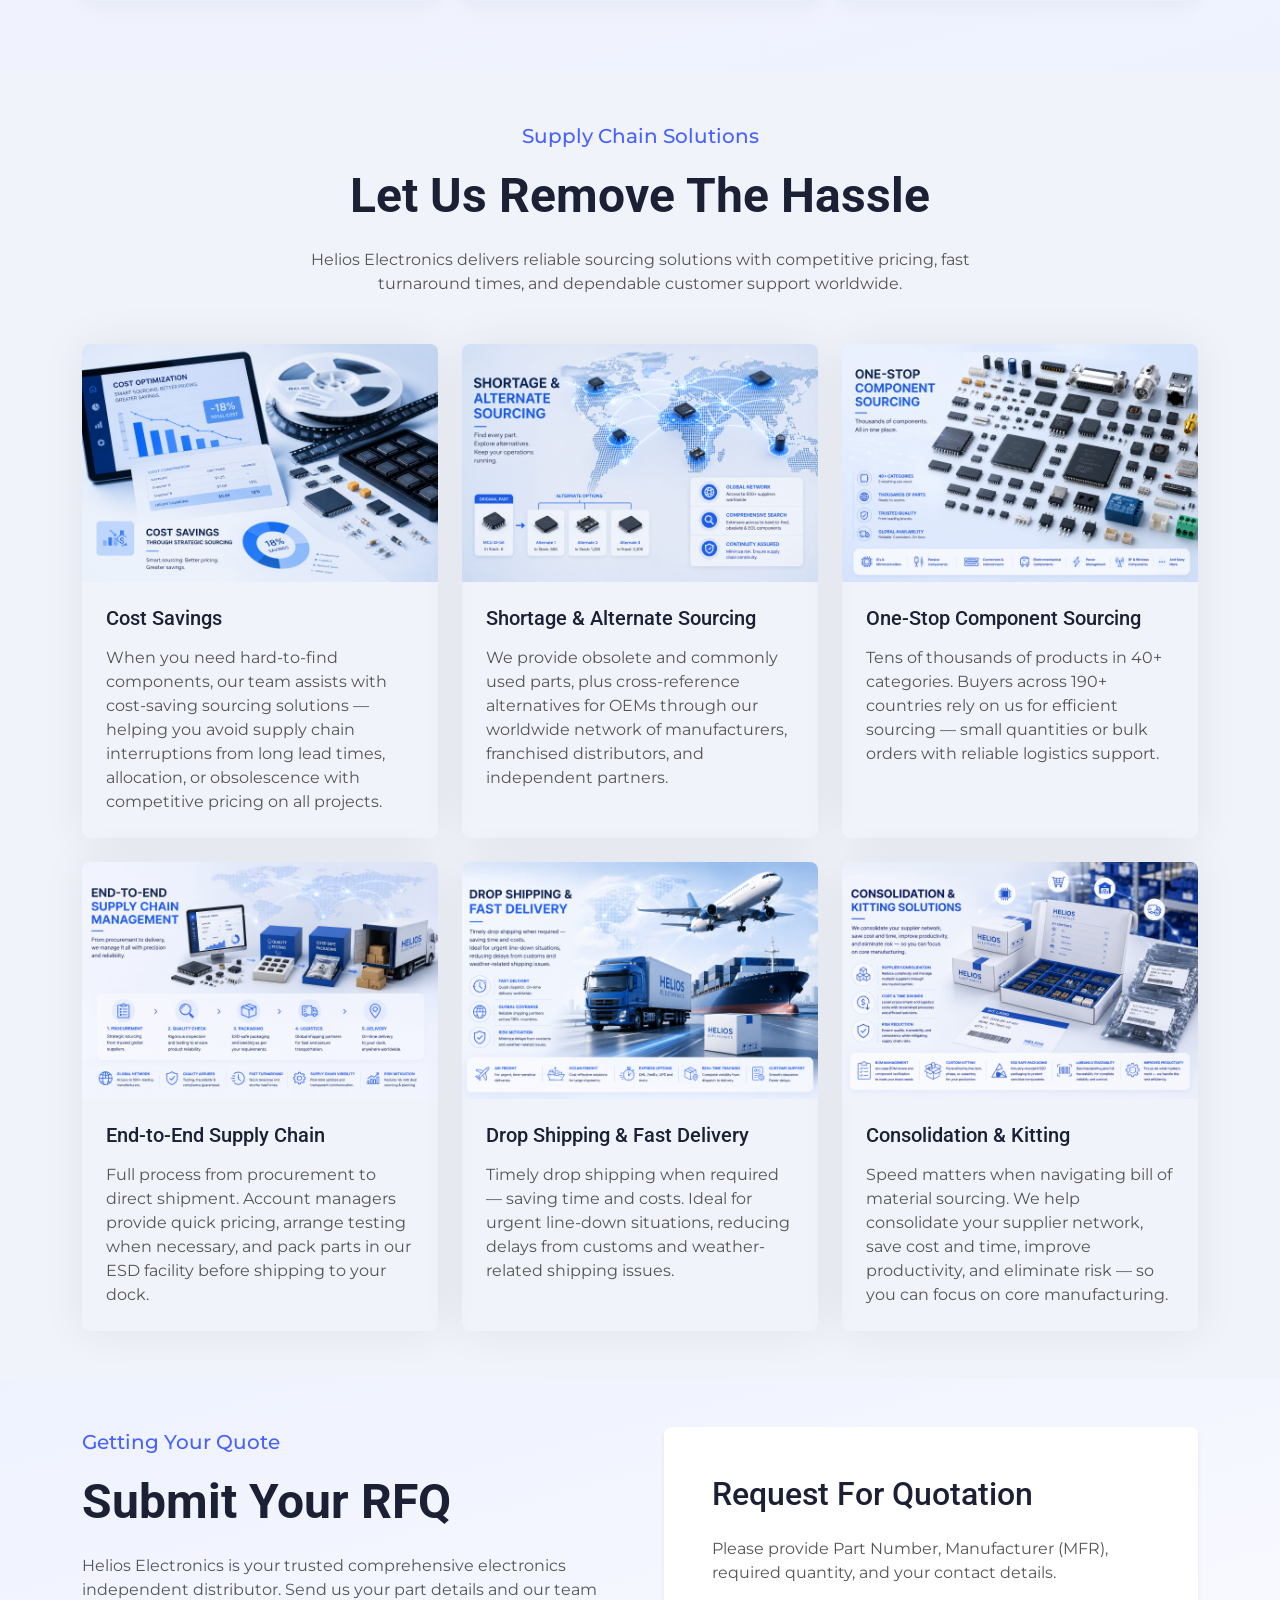
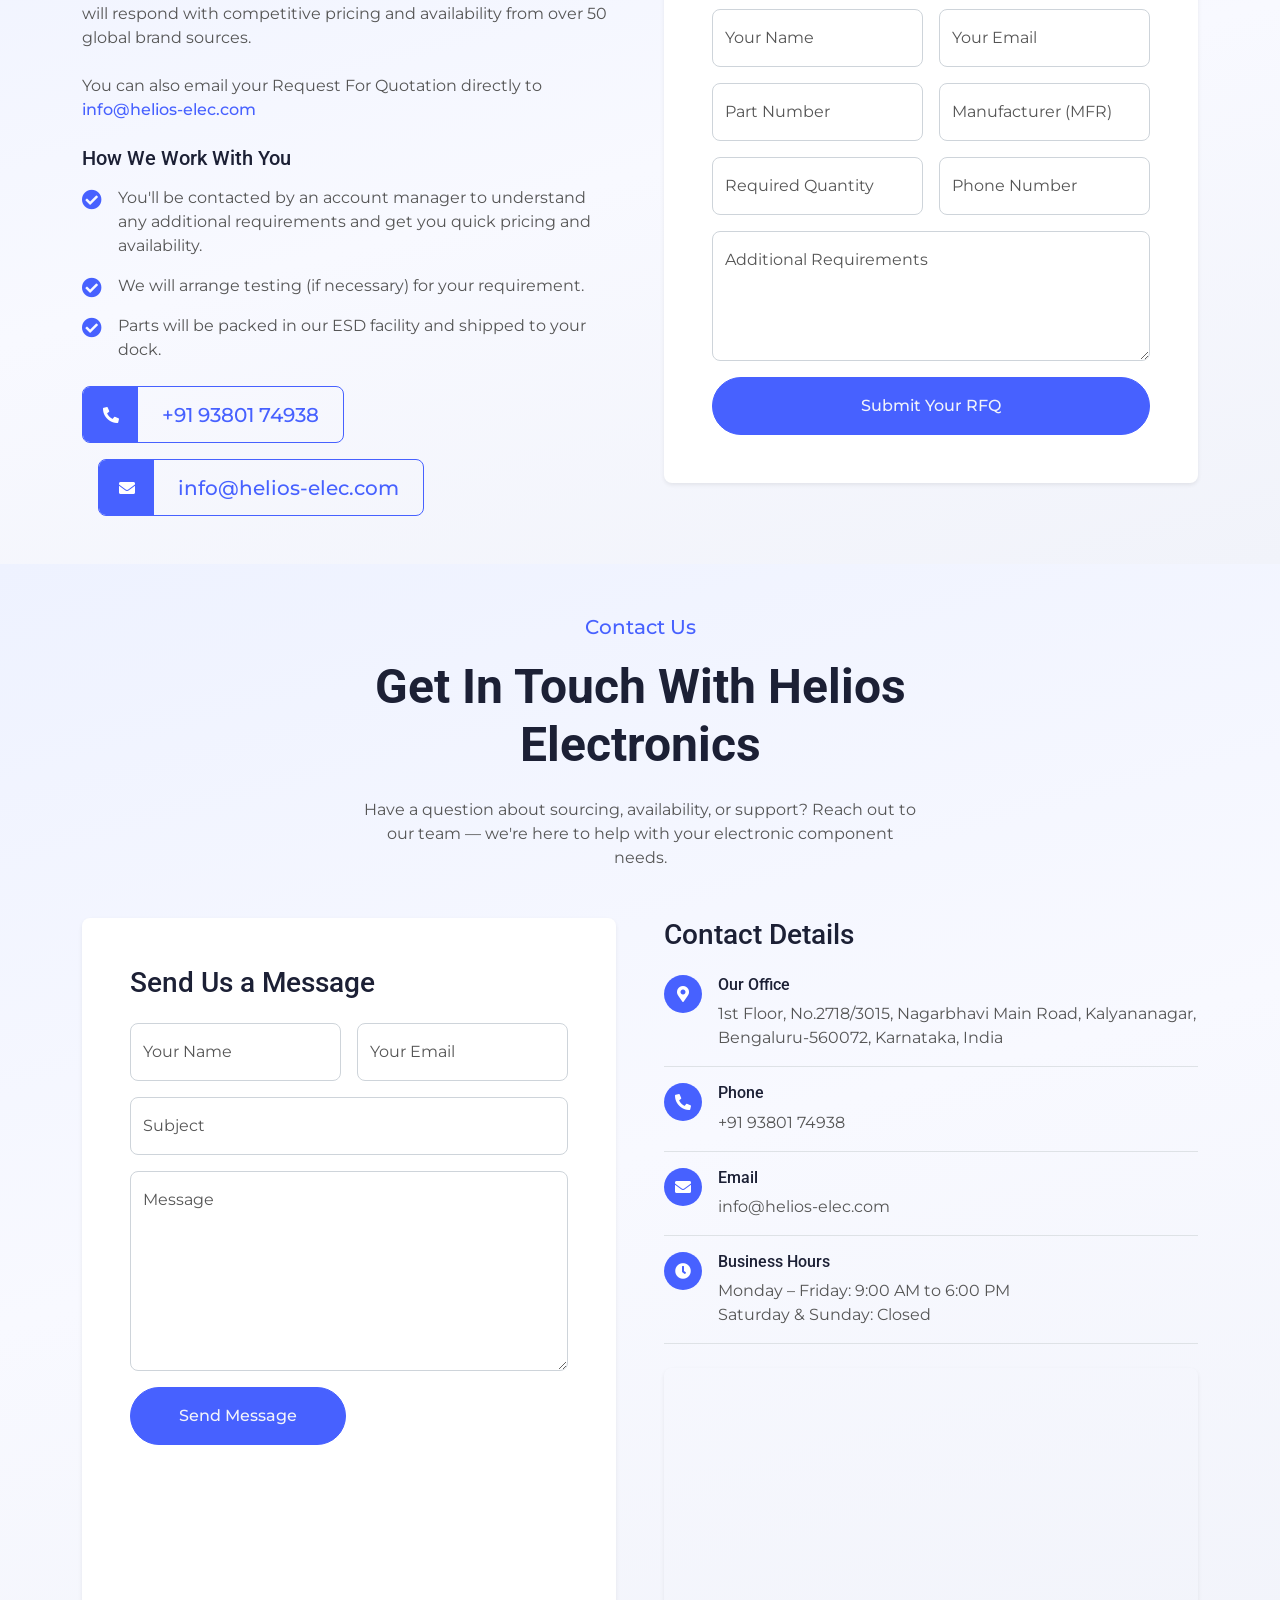
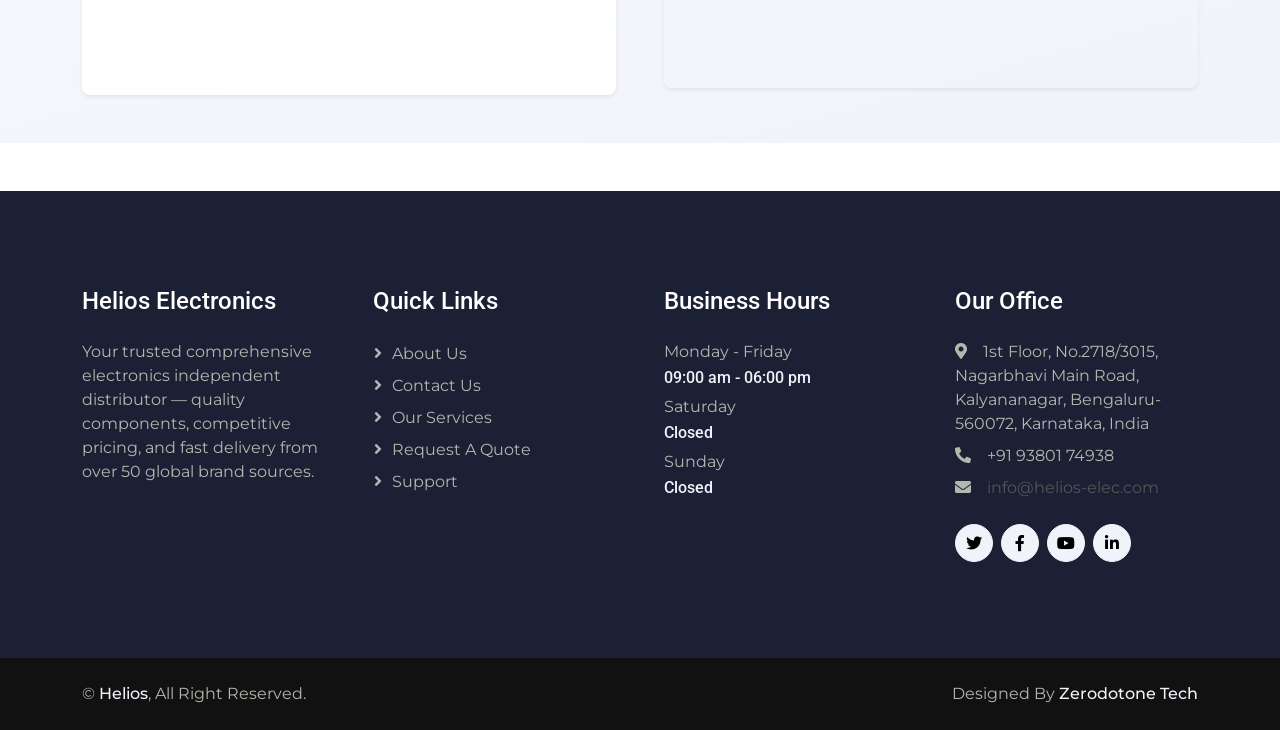
==== commit 4ee86da1: "Improve responsive navbar, carousel, page banners, and email forms across the site. Co-authored-by: " ====
--- a/index.html
+++ b/index.html
@@ -42,12 +42,9 @@
     <div class="container-fluid bg-primary text-white helios-topbar">
         <div class="container py-2 py-lg-3">
             <div class="d-flex align-items-center justify-content-between justify-content-lg-start flex-wrap gap-2">
-                <a href="index.html" class="helios-logo-link d-none d-lg-inline-flex">
-                    <img src="img/logo.png" alt="Helios Electronics" class="helios-logo helios-logo-topbar">
-                </a>
                 <div class="d-flex align-items-center flex-wrap ms-lg-auto helios-topbar-contact">
                     <small class="helios-topbar-item helios-topbar-address d-none d-xl-inline"><i class="fa fa-map-marker-alt me-2"></i>1st Floor, No.2718/3015, Nagarbhavi Main Road, Kalyananagar, Bengaluru-560072</small>
-                    <a href="mailto:info@helios-elec.com" class="helios-topbar-item text-white text-decoration-none"><i class="fa fa-envelope me-2"></i><span class="d-none d-sm-inline">info@helios-elec.com</span></a>
+                    <a href="mailto:info@helios-elec.com" class="helios-topbar-item text-white text-decoration-none"><i class="fa fa-envelope me-2"></i><span>info@helios-elec.com</span></a>
                     <a href="tel:+919380174938" class="helios-topbar-item text-white text-decoration-none"><i class="fa fa-phone-alt me-2"></i>+91 93801 74938</a>
                     <div class="helios-topbar-social d-flex">
                         <a class="btn btn-sm-square btn-light text-primary rounded-circle ms-1 ms-lg-2" href=""><i class="fab fa-facebook-f"></i></a>
@@ -66,15 +63,19 @@
     <div class="container-fluid bg-white sticky-top">
         <div class="container">
             <nav class="navbar navbar-expand-lg bg-white navbar-light p-lg-0">
-                <a href="index.html" class="navbar-brand d-lg-none helios-logo-link">
+                <a href="index.html" class="navbar-brand helios-logo-link d-lg-none">
                     <img src="img/logo.png" alt="Helios Electronics" class="helios-logo helios-logo-navbar">
                 </a>
-                <button type="button" class="navbar-toggler me-0" data-bs-toggle="collapse" data-bs-target="#navbarCollapse">
+                <button type="button" class="navbar-toggler me-0 ms-auto" data-bs-toggle="collapse" data-bs-target="#navbarCollapse">
                     <span class="navbar-toggler-icon"></span>
                 </button>
                 <div class="collapse navbar-collapse" id="navbarCollapse">
-                    <div class="navbar-nav">
-                        <a href="index.html" class="nav-item nav-link active">Home</a>
+                    <div class="helios-navbar-menu">
+                        <a href="index.html" class="helios-logo-link helios-nav-logo">
+                            <img src="img/logo.png" alt="Helios Electronics" class="helios-logo helios-logo-navbar">
+                        </a>
+                        <div class="navbar-nav align-items-lg-center">
+                            <a href="index.html" class="nav-item nav-link active">Home</a>
                         <a href="about.html" class="nav-item nav-link">About</a>
                         <a href="service.html" class="nav-item nav-link">Services</a>
                         <a href="project.html" class="nav-item nav-link">Our Products</a>
@@ -85,6 +86,7 @@
                             </div>
                         </div>
                         <a href="contact.html" class="nav-item nav-link">Contact</a>
+                        </div>
                     </div>
                     <div class="ms-auto d-none d-lg-block">
                         <a href="quote.html" class="btn btn-primary rounded-pill py-2 px-3">Get a Quote</a>
@@ -97,24 +99,43 @@
 
 <!-- Carousel Start -->
 <style>
-#header-carousel .carousel-item img{
-    width:100%;
-    height:650px;
-    object-fit:cover;
-    display:block;
+#header-carousel {
+    overflow: hidden;
 }
 
-@media (max-width:991px){
-    #header-carousel .carousel-item{
-        min-height:0;
-        height:auto;
+#header-carousel .carousel-inner {
+    max-height: 650px;
+}
+
+#header-carousel .carousel-item {
+    background-color: #f8f9fa;
+}
+
+#header-carousel .carousel-item img {
+    width: 100%;
+    height: 650px;
+    object-fit: cover;
+    object-position: center;
+    display: block;
+}
+
+@media (max-width: 991.98px) {
+    #header-carousel .carousel-inner {
+        max-height: none;
     }
 
-    #header-carousel .carousel-item img{
-        width:100%;
-        height:auto;
-        object-fit:contain;
-        display:block;
+    #header-carousel .carousel-item img {
+        height: auto;
+        min-height: 220px;
+        max-height: 420px;
+        object-fit: contain;
+    }
+}
+
+@media (max-width: 575.98px) {
+    #header-carousel .carousel-item img {
+        min-height: 180px;
+        max-height: 320px;
     }
 }
 </style>
@@ -130,6 +151,9 @@
         <div class="carousel-indicators">
             <button type="button" data-bs-target="#header-carousel" data-bs-slide-to="0" class="active" aria-current="true" aria-label="Slide 1"></button>
             <button type="button" data-bs-target="#header-carousel" data-bs-slide-to="1" aria-label="Slide 2"></button>
+            <button type="button" data-bs-target="#header-carousel" data-bs-slide-to="2" aria-label="Slide 3"></button>
+            <button type="button" data-bs-target="#header-carousel" data-bs-slide-to="3" aria-label="Slide 4"></button>
+            <button type="button" data-bs-target="#header-carousel" data-bs-slide-to="4" aria-label="Slide 5"></button>
         </div>
         <div class="carousel-inner">
 
@@ -139,6 +163,18 @@
 
             <div class="carousel-item">
                 <img src="img/homesecslide.jpeg" class="d-block w-100" alt="Helios Banner 2">
+            </div>
+
+            <div class="carousel-item">
+                <img src="img/homethirdslide.jpeg" class="d-block w-100" alt="Helios Banner 3">
+            </div>
+
+            <div class="carousel-item">
+                <img src="img/homefourslide.jpeg" class="d-block w-100" alt="Helios Banner 4">
+            </div>
+
+            <div class="carousel-item">
+                <img src="img/homefiveslide.jpeg" class="d-block w-100" alt="Helios Banner 5">
             </div>
 
         </div>
@@ -514,7 +550,7 @@
                             <h3 class="mb-4">Visit Us</h3>
                             <p class="mb-4"><i class="fa fa-map-marker-alt text-primary me-3"></i>1st Floor, No.2718/3015, Nagarbhavi Main Road, Kalyananagar, Bengaluru-560072, Karnataka, India</p>
                             <p class="mb-2"><i class="fa fa-phone-alt text-primary me-3"></i>+91 93801 74938</p>
-                            <p class="mb-4"><i class="fa fa-envelope text-primary me-3"></i>info@helios-elec.com</p>
+                            <p class="mb-4"><i class="fa fa-envelope text-primary me-3"></i><a href="mailto:info@helios-elec.com" class="text-primary fw-medium">info@helios-elec.com</a></p>
                             <h5 class="mb-3">Business Hours</h5>
                             <ul class="list-unstyled mb-0">
                                 <li class="mb-2"><i class="fa fa-clock text-primary me-3"></i>Monday – Friday: 9:00 AM to 6:00 PM</li>
@@ -723,7 +759,7 @@
                     <div class="bg-white rounded p-4 p-md-5 shadow-sm">
                         <h2 class="mb-4">Request For Quotation</h2>
                         <p class="text-secondary mb-4">Please provide Part Number, Manufacturer (MFR), required quantity, and your contact details.</p>
-                        <form action="mailto:info@helios-elec.com" method="post" enctype="text/plain">
+                        <form class="helios-email-form" data-form-type="quote">
                             <div class="row g-3">
                                 <div class="col-sm-6">
                                     <div class="form-floating">
@@ -791,7 +827,7 @@
                 <div class="col-lg-6 wow fadeInUp" data-wow-delay="0.1s">
                     <div class="bg-white rounded p-4 p-md-5 shadow-sm h-100">
                         <h3 class="mb-4">Send Us a Message</h3>
-                        <form action="mailto:info@helios-elec.com" method="post" enctype="text/plain">
+                        <form class="helios-email-form" data-form-type="contact">
                             <div class="row g-3">
                                 <div class="col-md-6">
                                     <div class="form-floating">
@@ -912,7 +948,7 @@
                     <h4 class="text-white mb-4">Our Office</h4>
                     <p class="mb-2"><i class="fa fa-map-marker-alt me-3"></i>1st Floor, No.2718/3015, Nagarbhavi Main Road, Kalyananagar, Bengaluru-560072, Karnataka, India</p>
                     <p class="mb-2"><i class="fa fa-phone-alt me-3"></i>+91 93801 74938</p>
-                    <p class="mb-2"><i class="fa fa-envelope me-3"></i>info@helios-elec.com</p>
+                    <p class="mb-2"><i class="fa fa-envelope me-3"></i><a href="mailto:info@helios-elec.com" class="text-body">info@helios-elec.com</a></p>
                     <div class="d-flex pt-3">
                         <a class="btn btn-square btn-light rounded-circle me-2" href=""><i class="fab fa-twitter"></i></a>
                         <a class="btn btn-square btn-light rounded-circle me-2" href=""><i class="fab fa-facebook-f"></i></a>
--- a/css/style.css
+++ b/css/style.css
@@ -134,10 +134,13 @@
 
 /*** Logo ***/
 .helios-logo-link {
-    display: inline-flex;
     align-items: center;
     flex-shrink: 0;
     line-height: 0;
+}
+
+.helios-nav-logo {
+    display: none !important;
 }
 
 .helios-logo {
@@ -147,11 +150,33 @@
 }
 
 .helios-logo-topbar {
+    display: inline-flex;
     max-height: 52px;
 }
 
 .helios-logo-navbar {
-    max-height: 46px;
+    max-height: 52px;
+}
+
+@media (min-width: 992px) {
+    .helios-nav-logo {
+        display: inline-flex !important;
+        margin-right: 25px;
+        padding: 18px 0;
+    }
+
+    .helios-logo-link {
+        display: inline-flex;
+    }
+
+    .helios-navbar-menu {
+        display: flex;
+        align-items: center;
+    }
+
+    .navbar .navbar-collapse {
+        align-items: center;
+    }
 }
 
 
@@ -178,6 +203,17 @@
 @media (max-width: 991.98px) {
     .helios-topbar {
         font-size: 0.8125rem;
+    }
+
+    .navbar-brand.helios-logo-link {
+        display: inline-flex !important;
+        align-items: center;
+        padding: 0;
+        margin-right: 0;
+    }
+
+    .helios-logo-navbar {
+        max-height: 46px;
     }
 
     .helios-topbar-contact {
@@ -408,24 +444,54 @@
     }
 }
 
+.page-header,
+.helios-page-banner {
+    overflow: hidden;
+}
+
+.helios-page-banner-media {
+    position: relative;
+    background: #0d1b35;
+}
+
+.helios-page-banner-img {
+    width: 100%;
+    height: 420px;
+    object-fit: cover;
+    object-position: center;
+    display: block;
+}
+
+.helios-page-banner-overlay {
+    position: absolute;
+    inset: 0;
+    display: flex;
+    align-items: center;
+    justify-content: center;
+    background: linear-gradient(rgba(0, 0, 0, 0.35), rgba(0, 0, 0, 0.55));
+}
+
+.helios-page-banner-overlay .breadcrumb-item+.breadcrumb-item::before,
+.page-header .breadcrumb-item+.breadcrumb-item::before {
+    color: var(--light);
+}
+
+.helios-page-banner-overlay .breadcrumb-item,
+.helios-page-banner-overlay .breadcrumb-item a,
+.page-header .breadcrumb-item,
+.page-header .breadcrumb-item a {
+    font-size: 18px;
+    color: var(--light);
+}
+
 .page-header {
-    background: linear-gradient(rgba(0, 0, 0, 0.6), rgba(0, 0, 0, 0.6)), url(../img/exxelia.jpeg) center center no-repeat;
+    background: linear-gradient(rgba(0, 0, 0, 0.6), rgba(0, 0, 0, 0.6)), url(../img/homefourslide.jpeg) center center no-repeat;
     background-size: cover;
     background-position: center;
     display: flex;
     align-items: center;
 }
 
-.page-header .breadcrumb-item+.breadcrumb-item::before {
-    color: var(--light);
-}
-
-.page-header .breadcrumb-item,
-.page-header .breadcrumb-item a {
-    font-size: 18px;
-    color: var(--light);
-}
-
 
 /*** About ***/
 .helios-about-section {
@@ -433,16 +499,39 @@
     padding-bottom: 3rem;
 }
 
-.page-header + .helios-about-section {
+.page-header + .helios-about-section,
+.helios-page-banner + .helios-about-section {
     padding-top: 0;
 }
 
-.page-header + .services-section {
+.page-header + .services-section,
+.helios-page-banner + .services-section {
     padding-top: 1.5rem;
 }
 
-.page-header + .products-page-section {
+.page-header + .products-page-section,
+.helios-page-banner + .products-page-section {
     padding-top: 1.5rem;
+}
+
+@media (max-width: 991.98px) {
+    .helios-page-banner-img {
+        height: auto;
+        min-height: 200px;
+        max-height: 360px;
+        object-fit: contain;
+        object-position: center top;
+    }
+
+    .helios-page-banner-overlay h1.display-2 {
+        font-size: clamp(1.75rem, 7vw, 2.5rem);
+        margin-bottom: 0.75rem !important;
+    }
+
+    .helios-page-banner-overlay .breadcrumb-item,
+    .helios-page-banner-overlay .breadcrumb-item a {
+        font-size: 15px;
+    }
 }
 
 @media (max-width: 767.98px) {
@@ -454,6 +543,10 @@
         min-height: 200px;
     }
 
+    .helios-page-banner {
+        margin-bottom: 2rem !important;
+    }
+
     .page-header .container {
         padding-top: 1rem !important;
         padding-bottom: 1rem !important;
@@ -470,17 +563,32 @@
     }
 }
 
+@media (max-width: 575.98px) {
+    .helios-page-banner-img {
+        min-height: 160px;
+        max-height: 260px;
+    }
+}
+
 @media (min-width: 768px) {
 
     .page-header {
         min-height: 280px;
     }
+
+    .helios-page-banner-img {
+        height: 360px;
+    }
 }
 
 @media (min-width: 992px) {
 
     .page-header {
         min-height: 320px;
+    }
+
+    .helios-page-banner-img {
+        height: 420px;
     }
 }
 
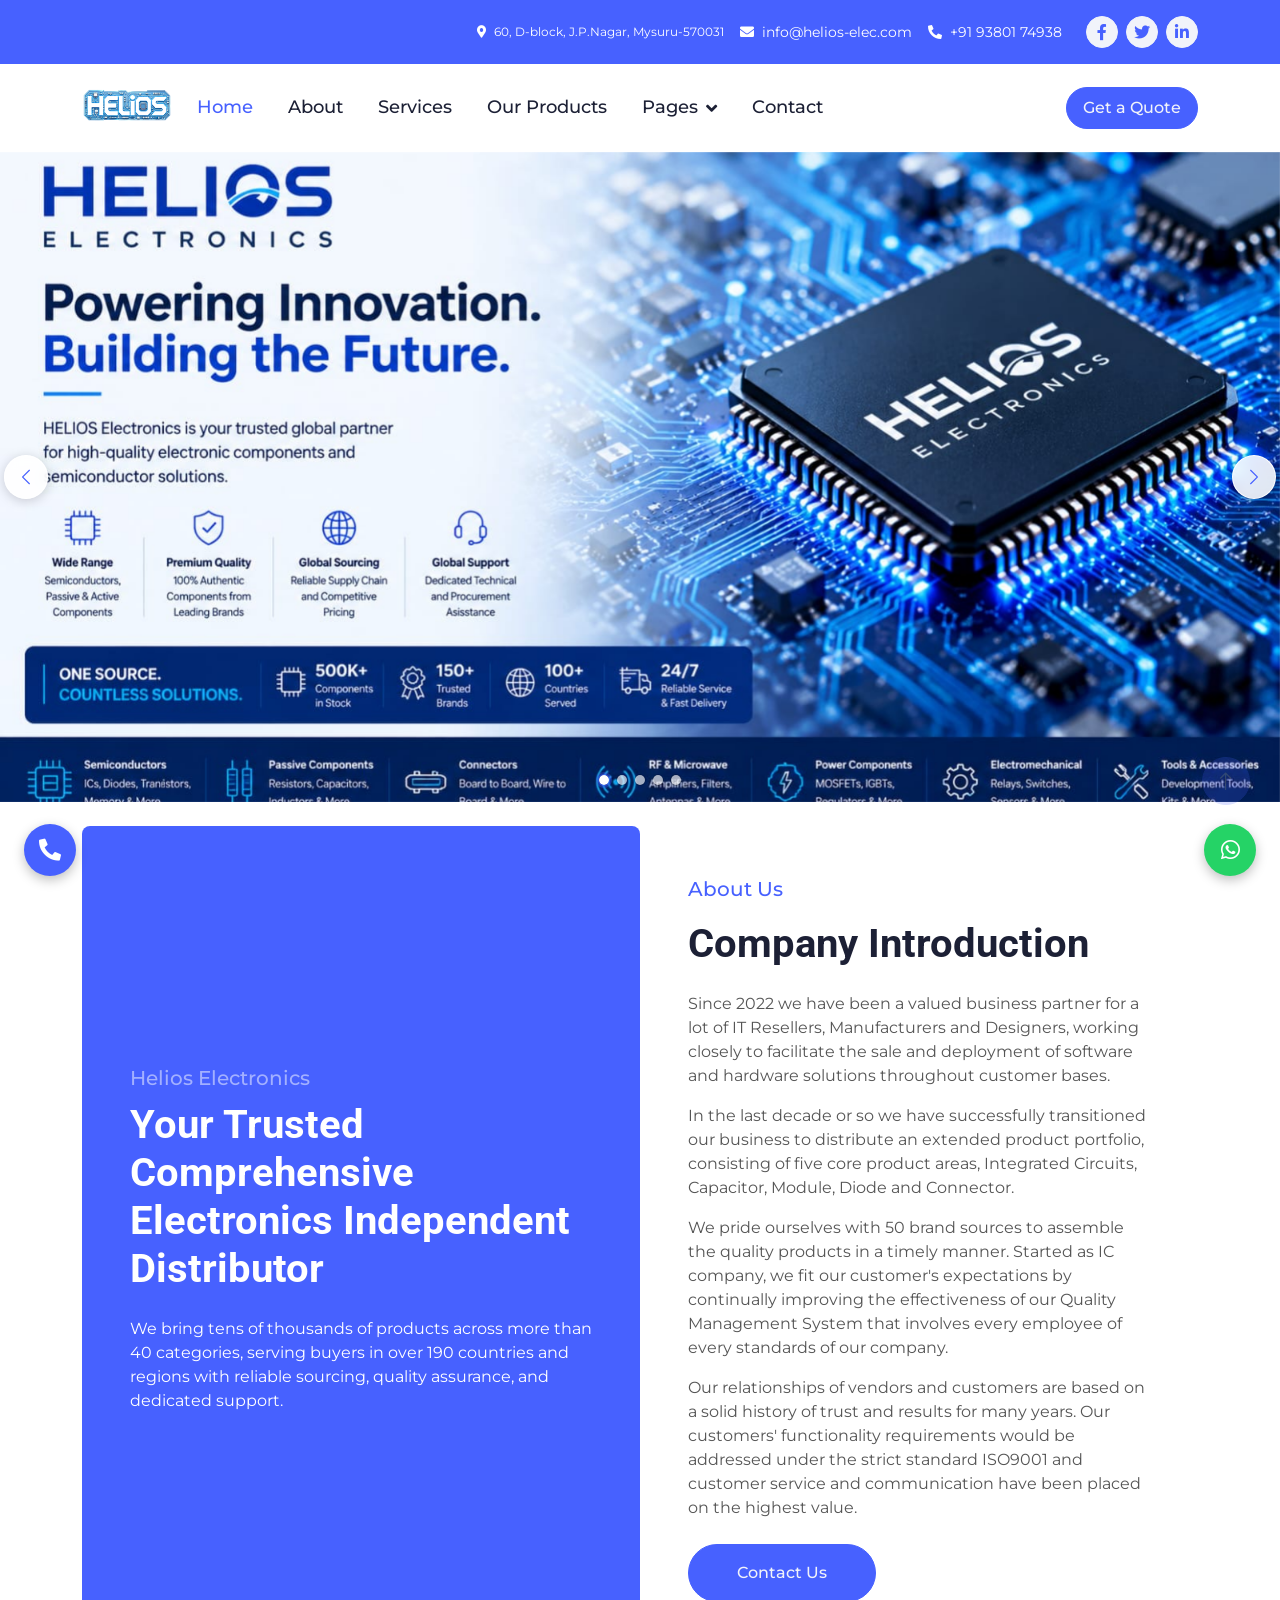
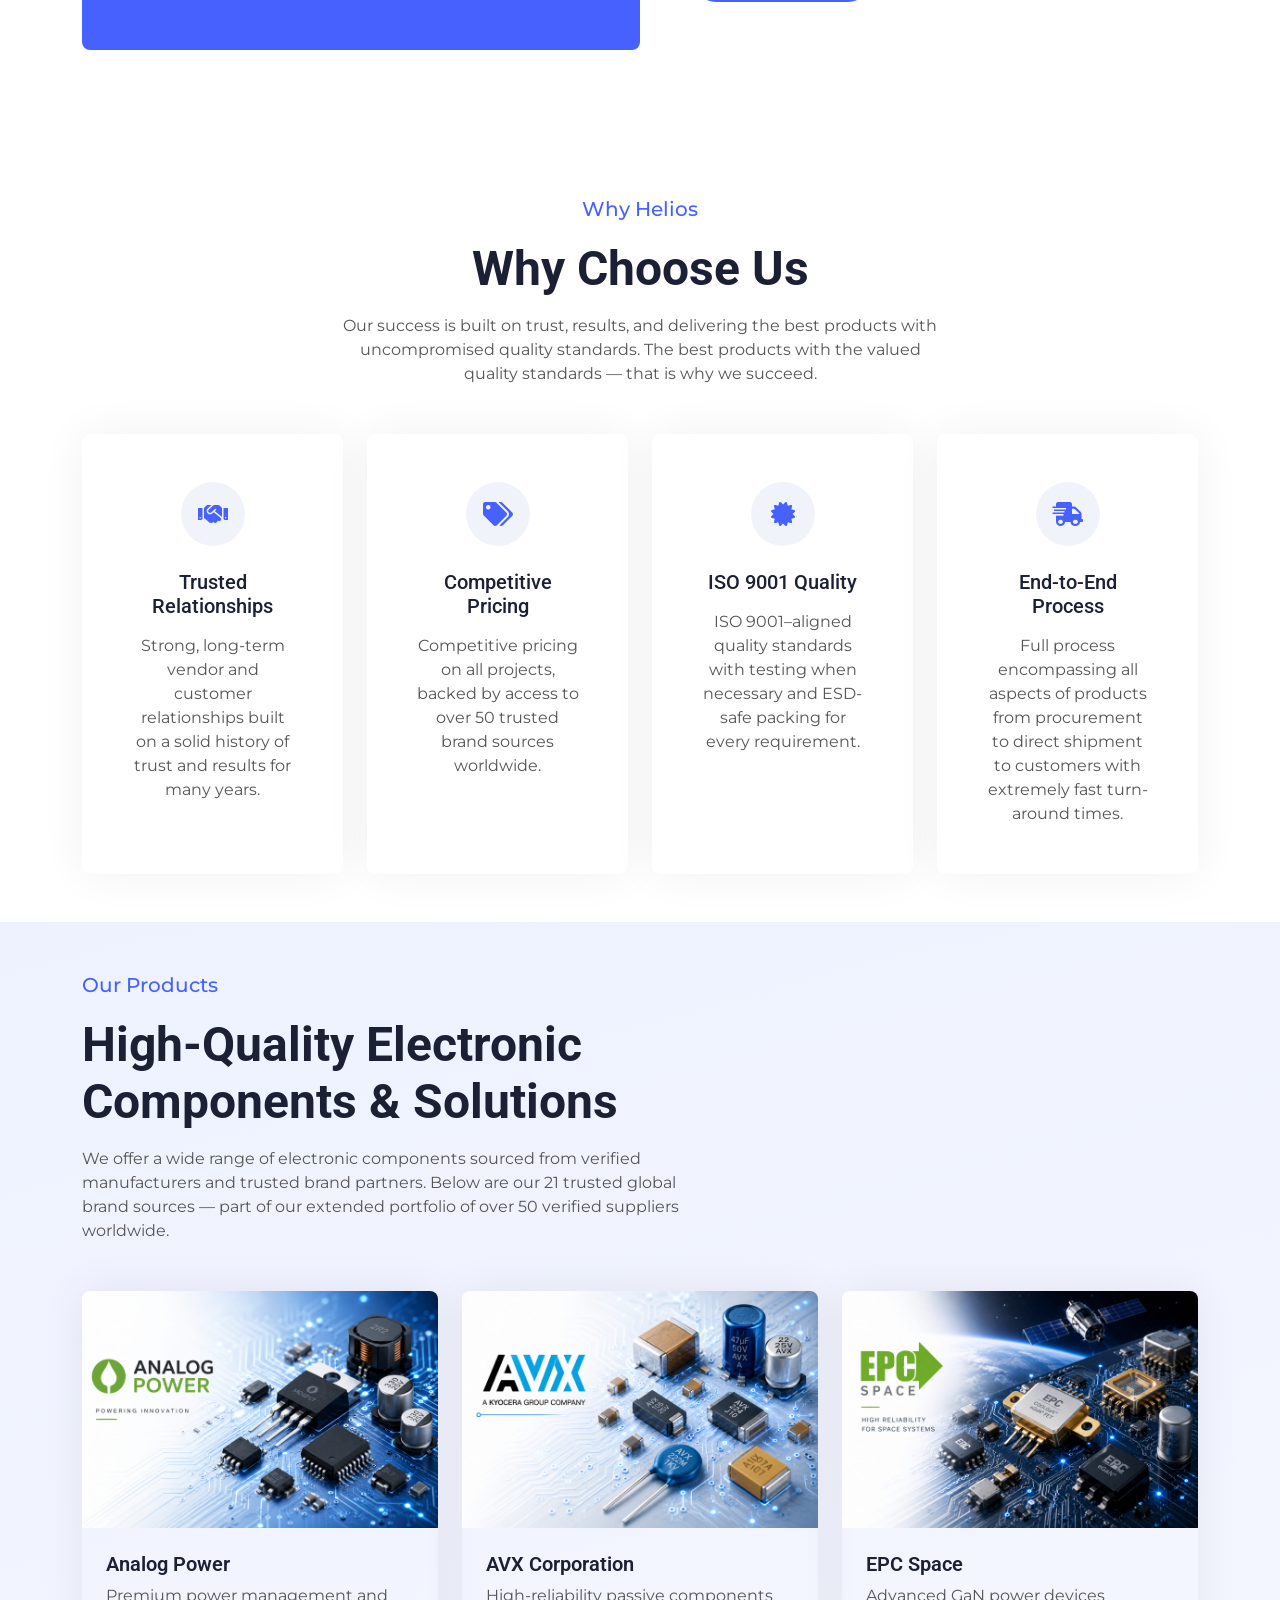
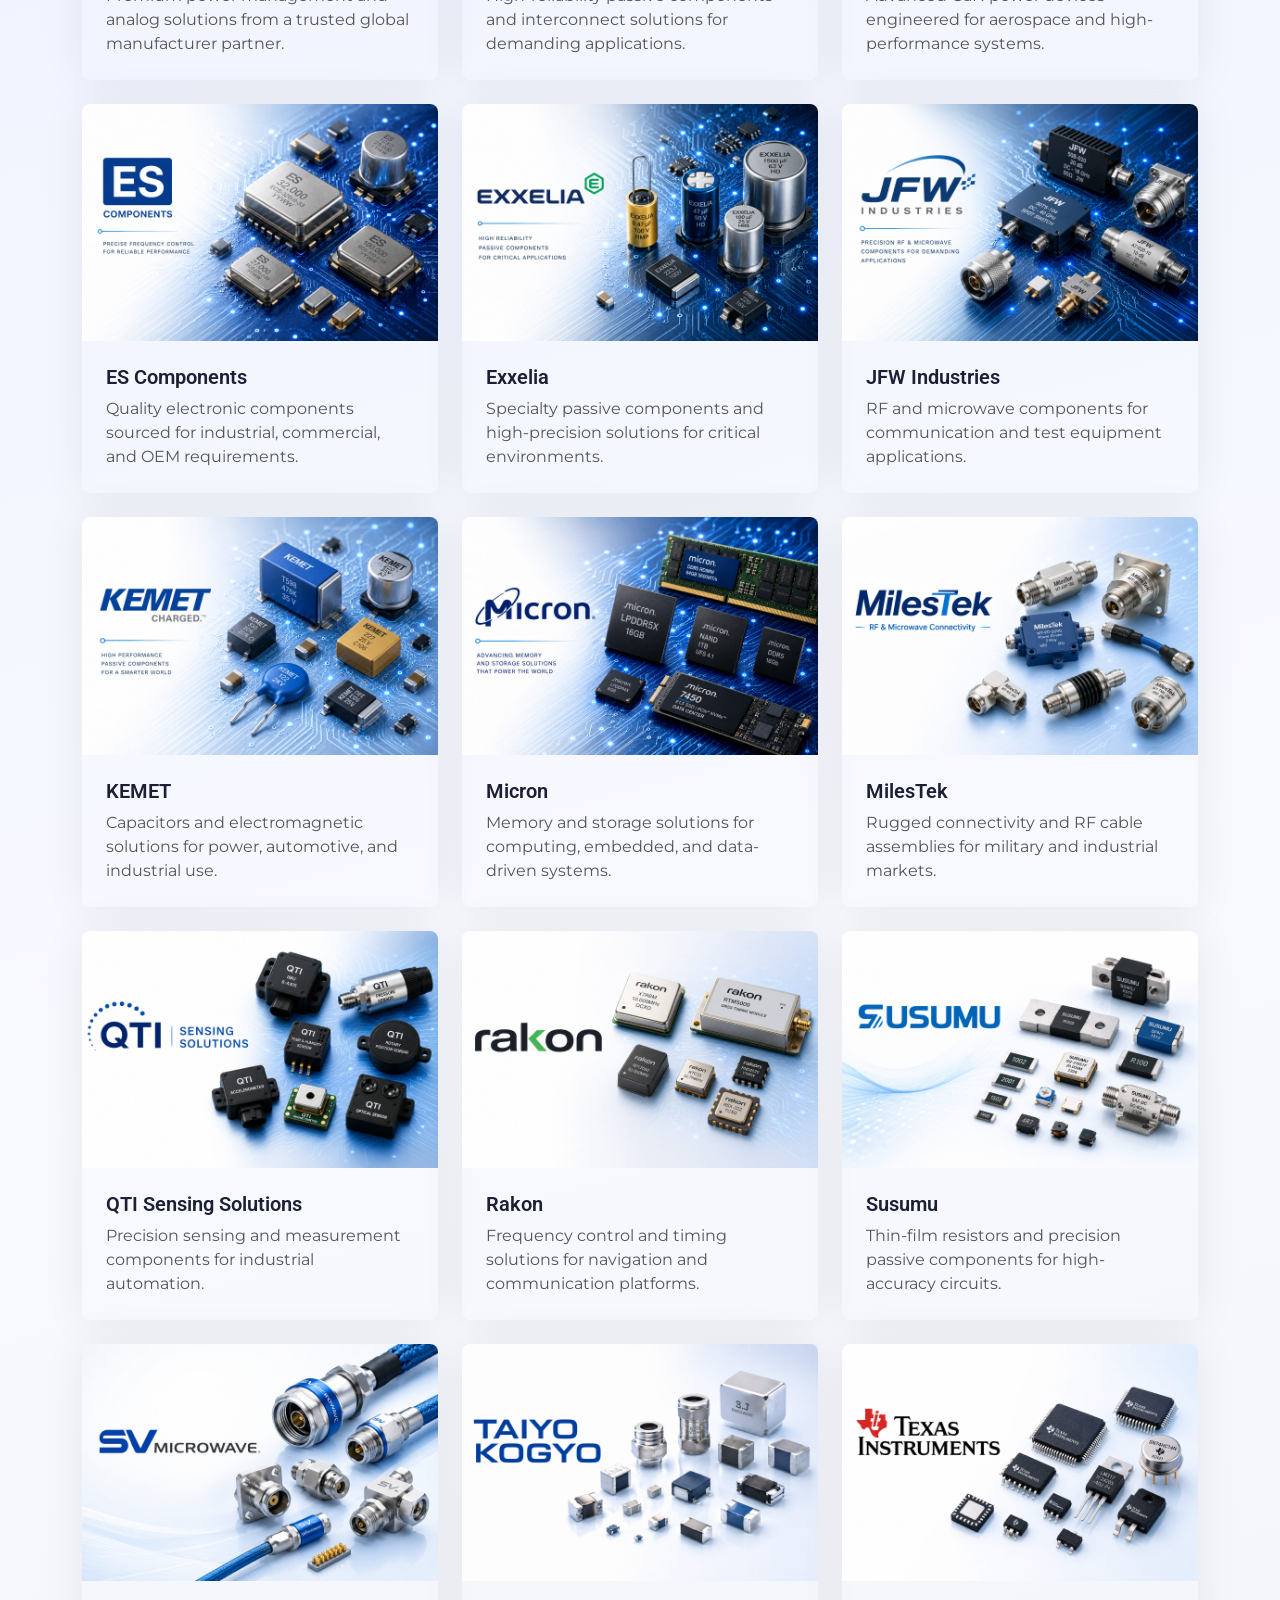
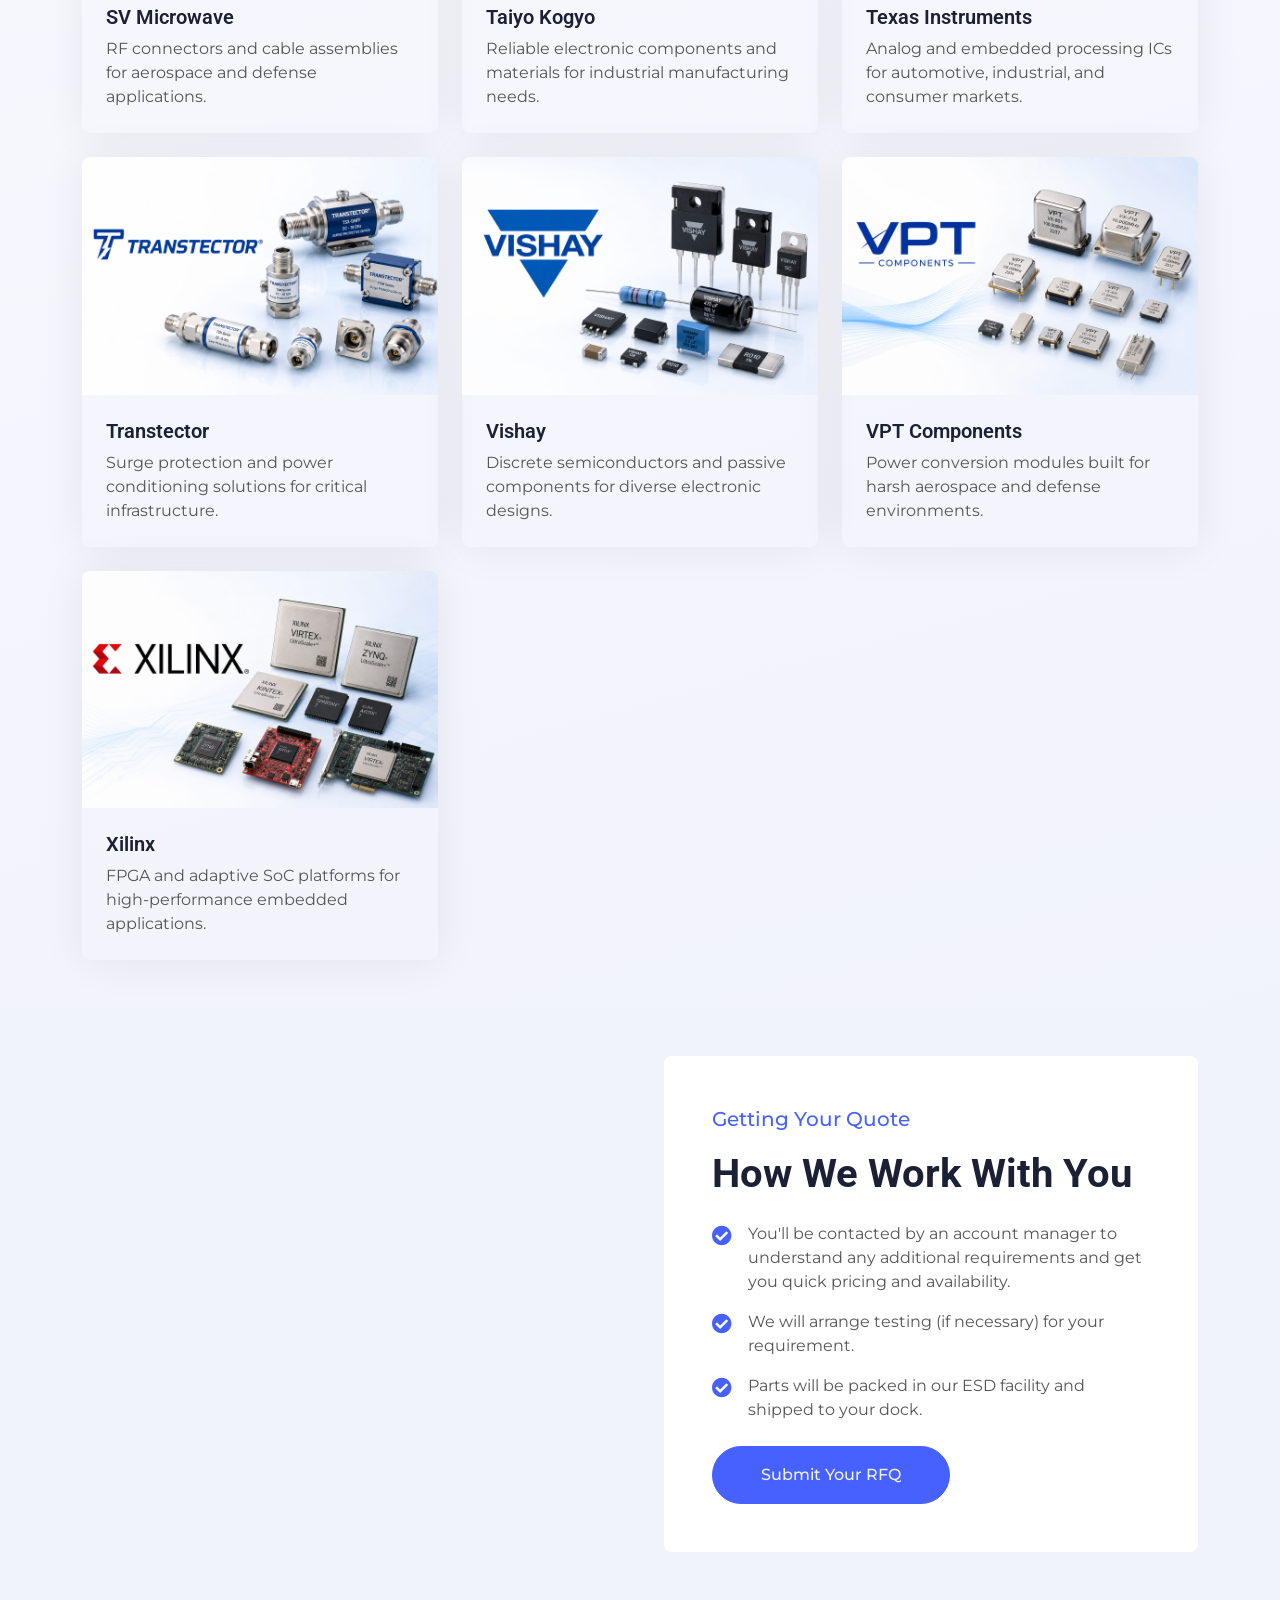
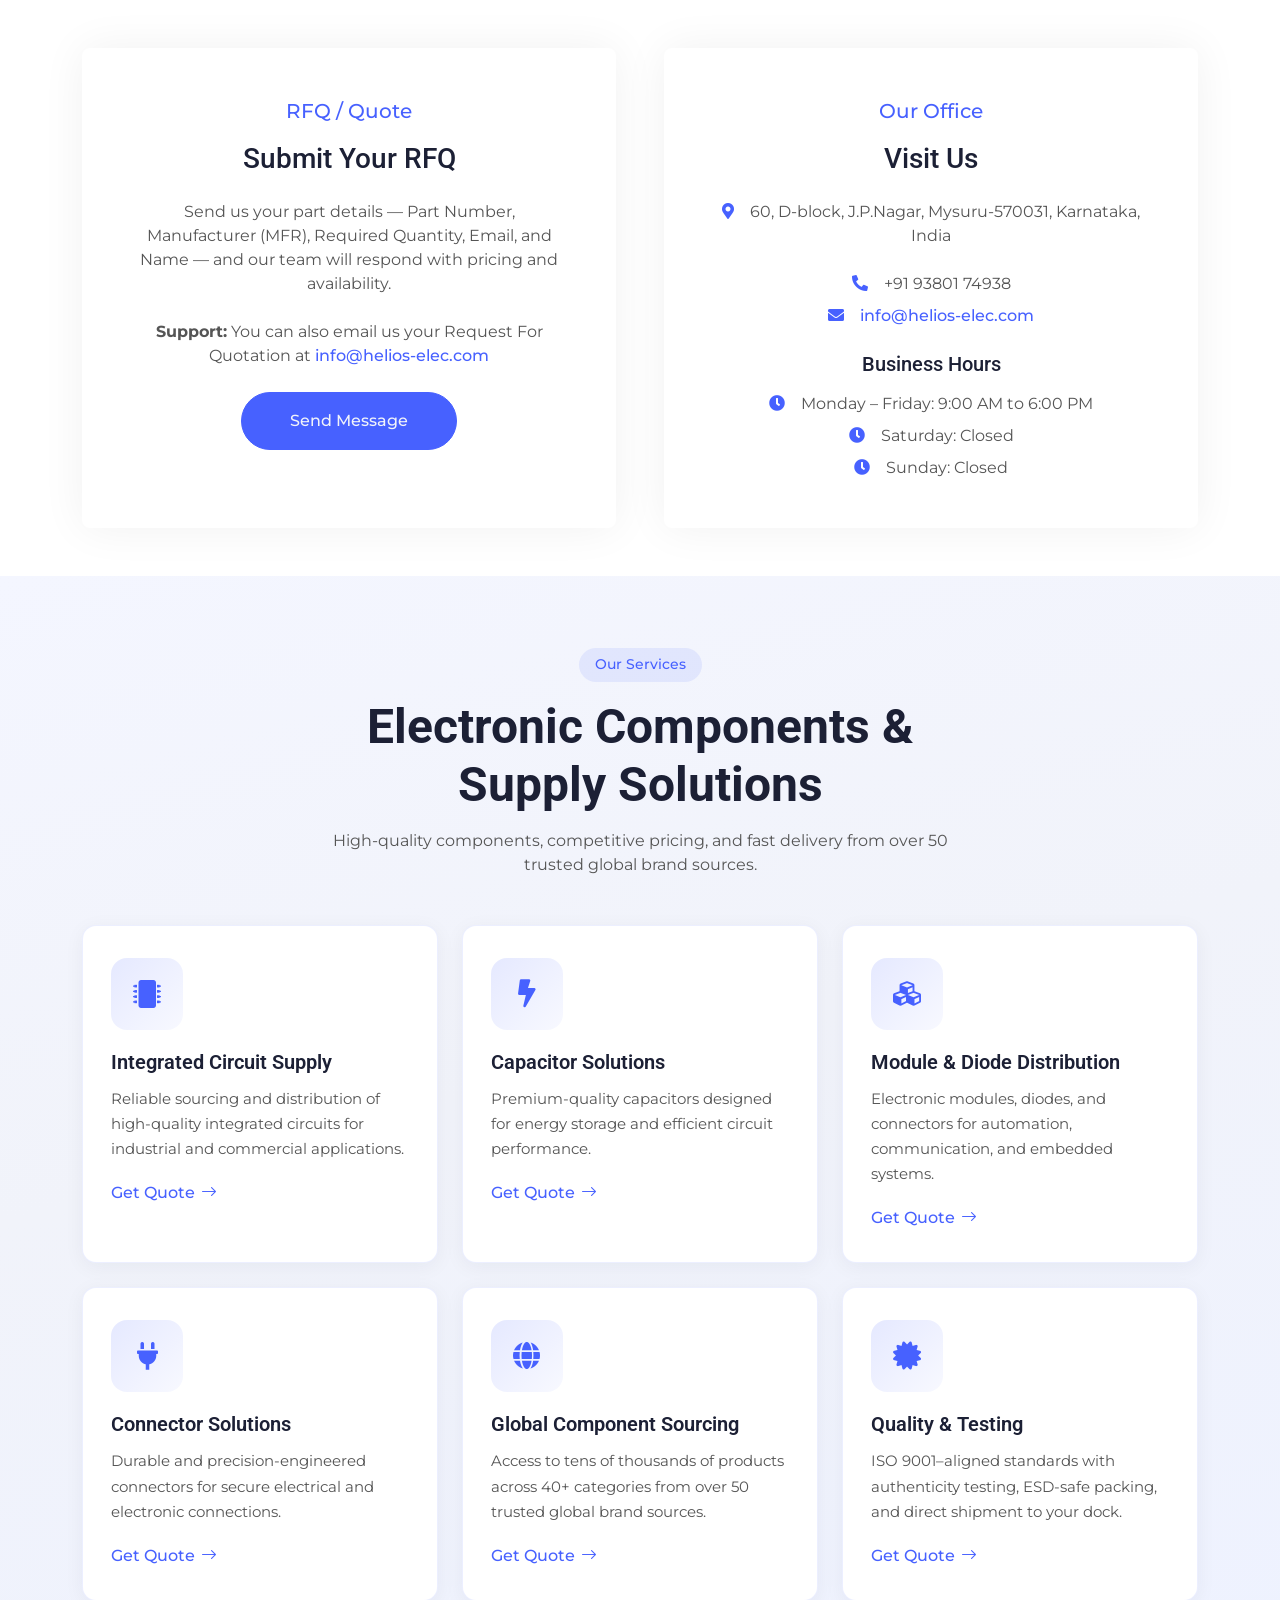
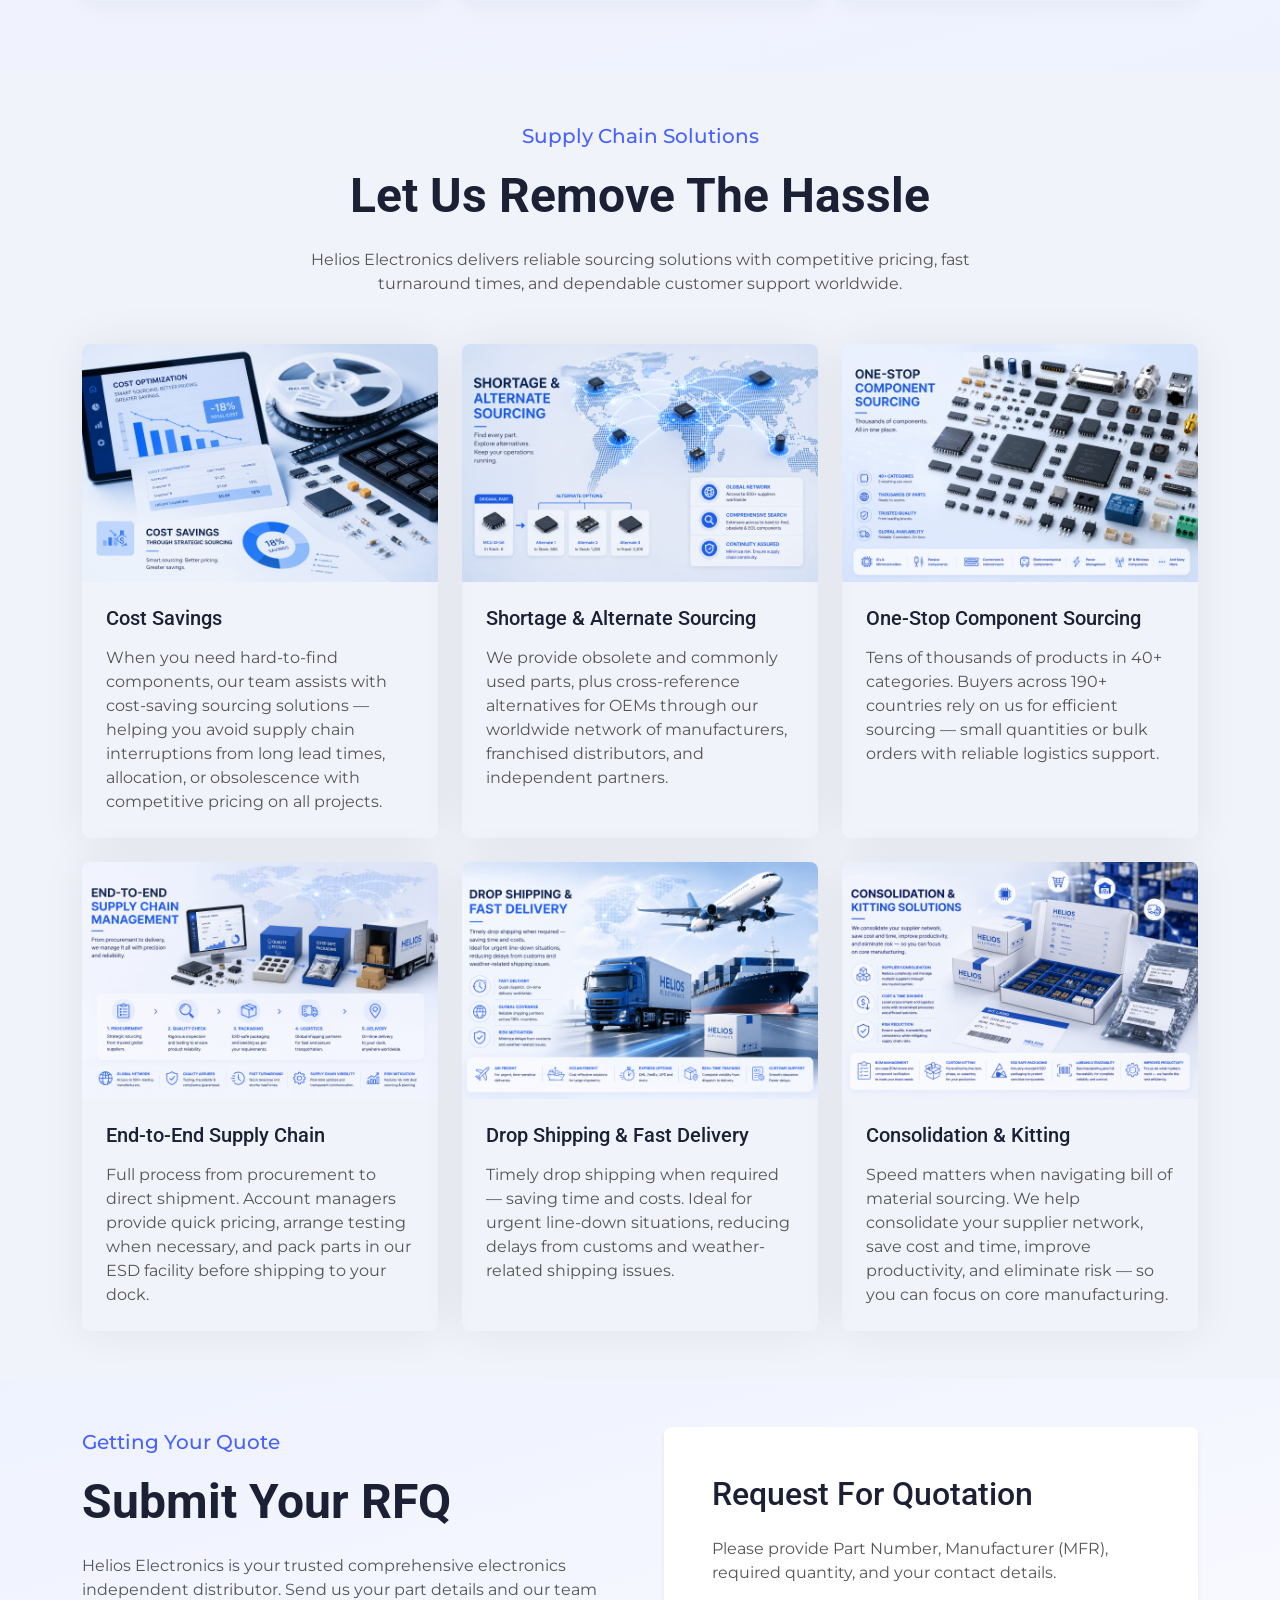
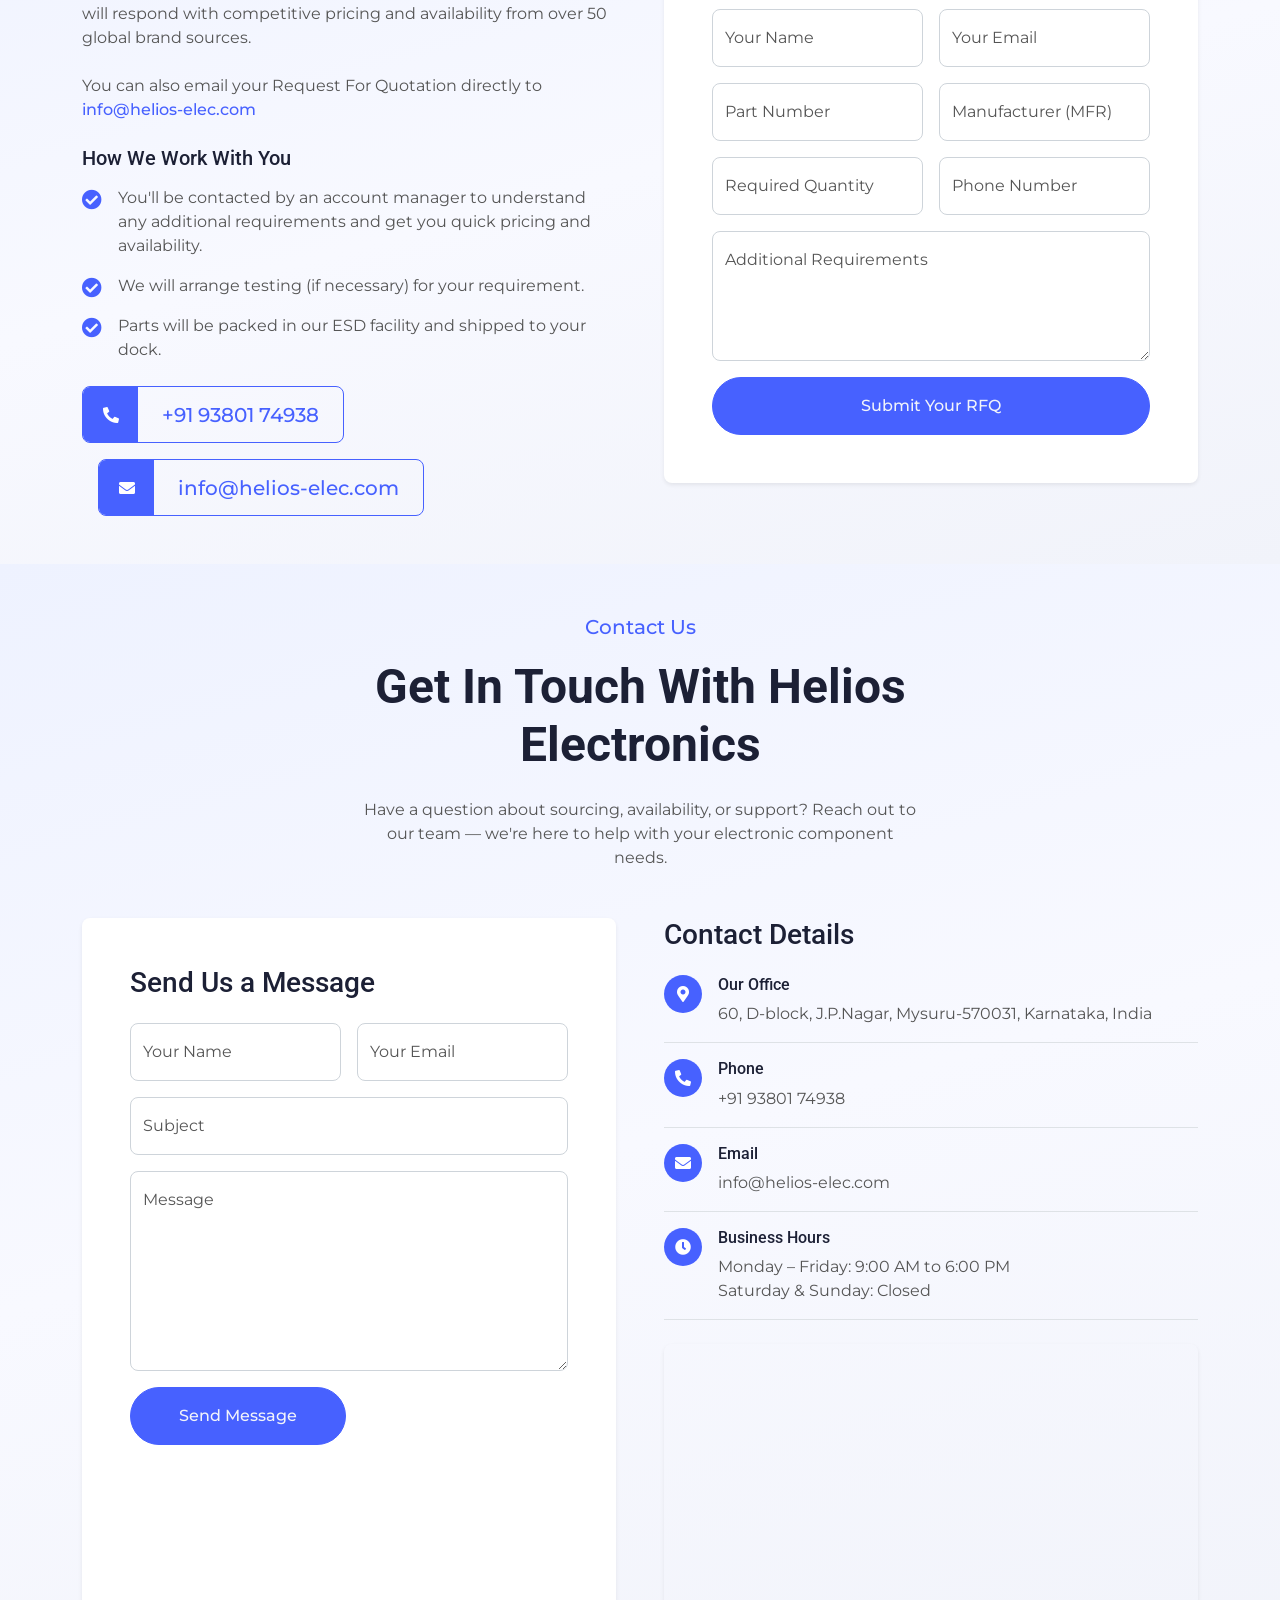
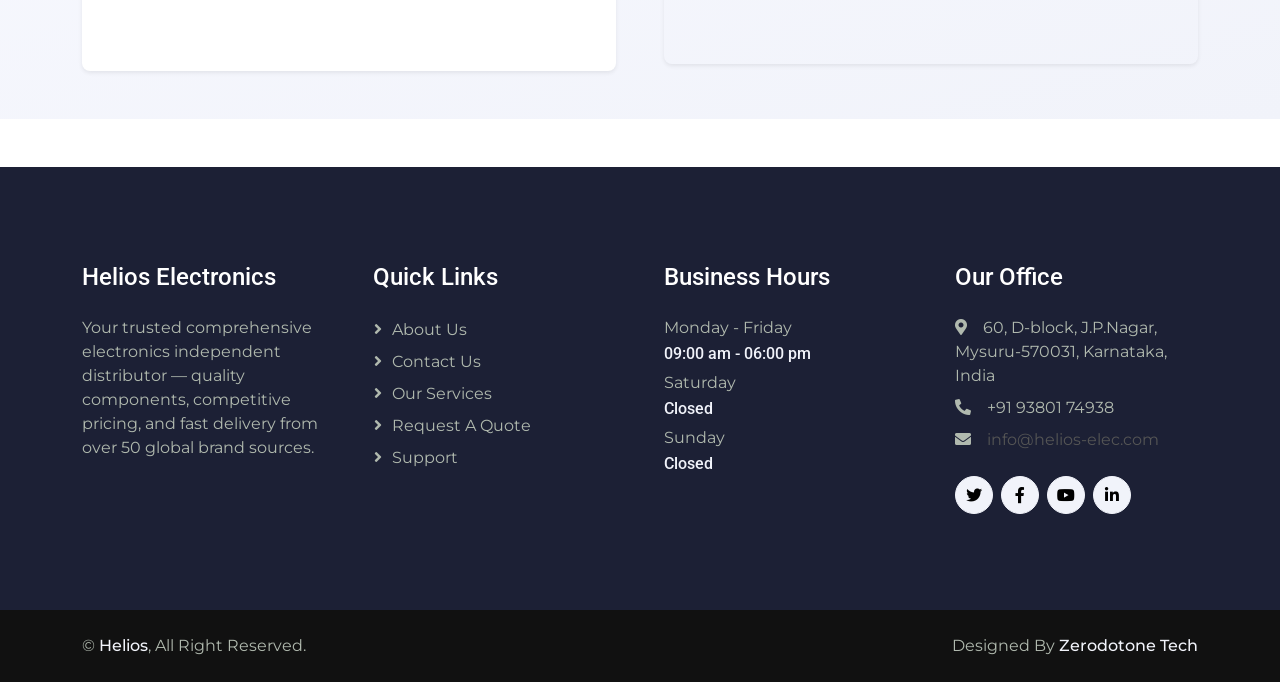
==== commit 7fb536dd: "Update office address to Mysuru across all site pages. Replace the Bengaluru address with the new J." ====
--- a/index.html
+++ b/index.html
@@ -43,7 +43,7 @@
         <div class="container py-2 py-lg-3">
             <div class="d-flex align-items-center justify-content-between justify-content-lg-start flex-wrap gap-2">
                 <div class="d-flex align-items-center flex-wrap ms-lg-auto helios-topbar-contact">
-                    <small class="helios-topbar-item helios-topbar-address d-none d-xl-inline"><i class="fa fa-map-marker-alt me-2"></i>1st Floor, No.2718/3015, Nagarbhavi Main Road, Kalyananagar, Bengaluru-560072</small>
+                    <small class="helios-topbar-item helios-topbar-address d-none d-xl-inline"><i class="fa fa-map-marker-alt me-2"></i>60, D-block, J.P.Nagar, Mysuru-570031</small>
                     <a href="mailto:info@helios-elec.com" class="helios-topbar-item text-white text-decoration-none"><i class="fa fa-envelope me-2"></i><span>info@helios-elec.com</span></a>
                     <a href="tel:+919380174938" class="helios-topbar-item text-white text-decoration-none"><i class="fa fa-phone-alt me-2"></i>+91 93801 74938</a>
                     <div class="helios-topbar-social d-flex">
@@ -548,7 +548,7 @@
                         <div class="service-text rounded p-4 p-md-5 h-100">
                             <p class="fs-5 fw-medium text-primary">Our Office</p>
                             <h3 class="mb-4">Visit Us</h3>
-                            <p class="mb-4"><i class="fa fa-map-marker-alt text-primary me-3"></i>1st Floor, No.2718/3015, Nagarbhavi Main Road, Kalyananagar, Bengaluru-560072, Karnataka, India</p>
+                            <p class="mb-4"><i class="fa fa-map-marker-alt text-primary me-3"></i>60, D-block, J.P.Nagar, Mysuru-570031, Karnataka, India</p>
                             <p class="mb-2"><i class="fa fa-phone-alt text-primary me-3"></i>+91 93801 74938</p>
                             <p class="mb-4"><i class="fa fa-envelope text-primary me-3"></i><a href="mailto:info@helios-elec.com" class="text-primary fw-medium">info@helios-elec.com</a></p>
                             <h5 class="mb-3">Business Hours</h5>
@@ -868,7 +868,7 @@
                         </div>
                         <div class="ms-3">
                             <h6>Our Office</h6>
-                            <span>1st Floor, No.2718/3015, Nagarbhavi Main Road, Kalyananagar, Bengaluru-560072, Karnataka, India</span>
+                            <span>60, D-block, J.P.Nagar, Mysuru-570031, Karnataka, India</span>
                         </div>
                     </div>
                     <div class="d-flex border-bottom pb-3 mb-3">
@@ -900,9 +900,9 @@
                     </div>
 
                     <iframe class="w-100 rounded shadow-sm"
-                    src="https://maps.google.com/maps?q=1st+Floor,+No.2718%2F3015,+Nagarbhavi+Main+Road,+Kalyananagar,+Bengaluru+560072,+Karnataka,+India&amp;hl=en&amp;z=16&amp;output=embed"
+                    src="https://maps.google.com/maps?q=60,+D-block,+J.P.Nagar,+Mysuru+570031,+Karnataka,+India&amp;hl=en&amp;z=16&amp;output=embed"
                     frameborder="0" style="min-height: 320px; border:0;" allowfullscreen="" loading="lazy" referrerpolicy="no-referrer-when-downgrade"
-                    title="Helios Electronics office location - Nagarbhavi, Bengaluru"></iframe>
+                    title="Helios Electronics office location - J.P.Nagar, Mysuru"></iframe>
                 </div>
             </div>
         </div>
@@ -946,7 +946,7 @@
             
                  <div class="col-lg-3 col-md-6">
                     <h4 class="text-white mb-4">Our Office</h4>
-                    <p class="mb-2"><i class="fa fa-map-marker-alt me-3"></i>1st Floor, No.2718/3015, Nagarbhavi Main Road, Kalyananagar, Bengaluru-560072, Karnataka, India</p>
+                    <p class="mb-2"><i class="fa fa-map-marker-alt me-3"></i>60, D-block, J.P.Nagar, Mysuru-570031, Karnataka, India</p>
                     <p class="mb-2"><i class="fa fa-phone-alt me-3"></i>+91 93801 74938</p>
                     <p class="mb-2"><i class="fa fa-envelope me-3"></i><a href="mailto:info@helios-elec.com" class="text-body">info@helios-elec.com</a></p>
                     <div class="d-flex pt-3">
